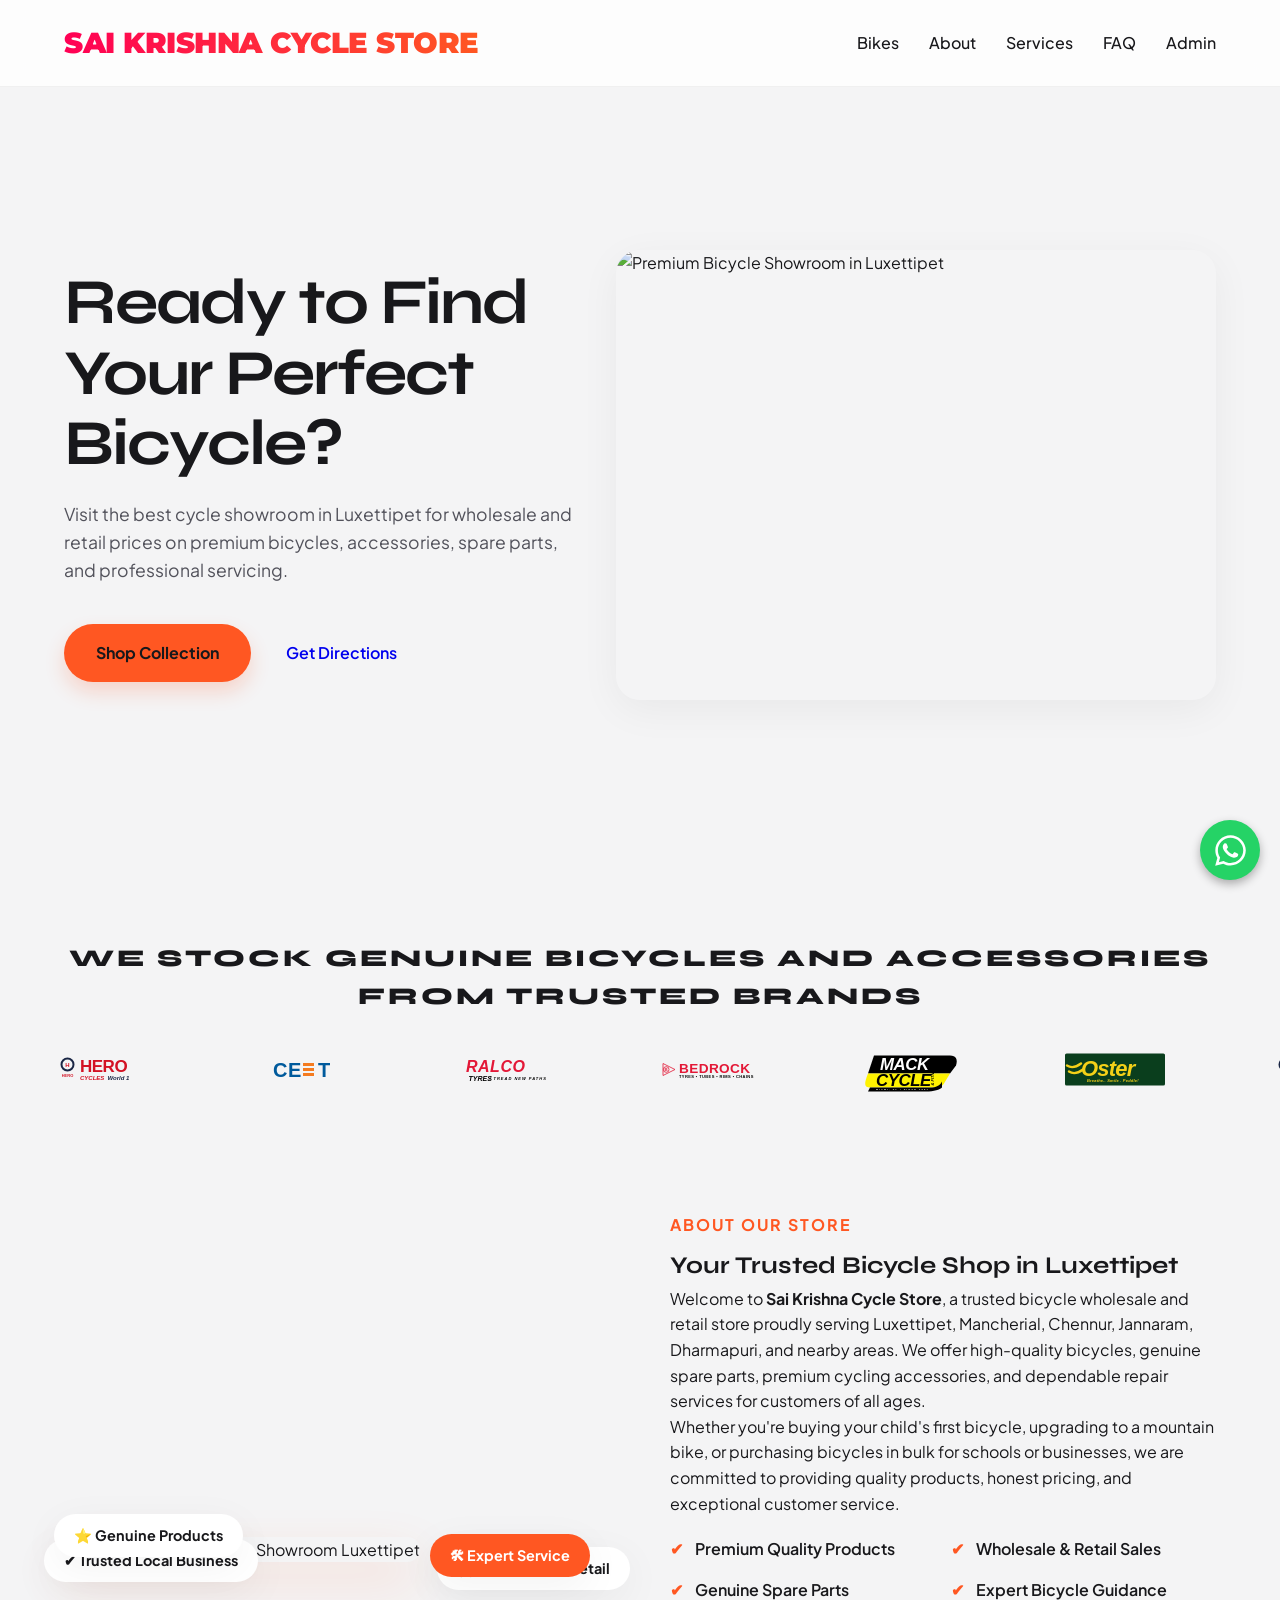
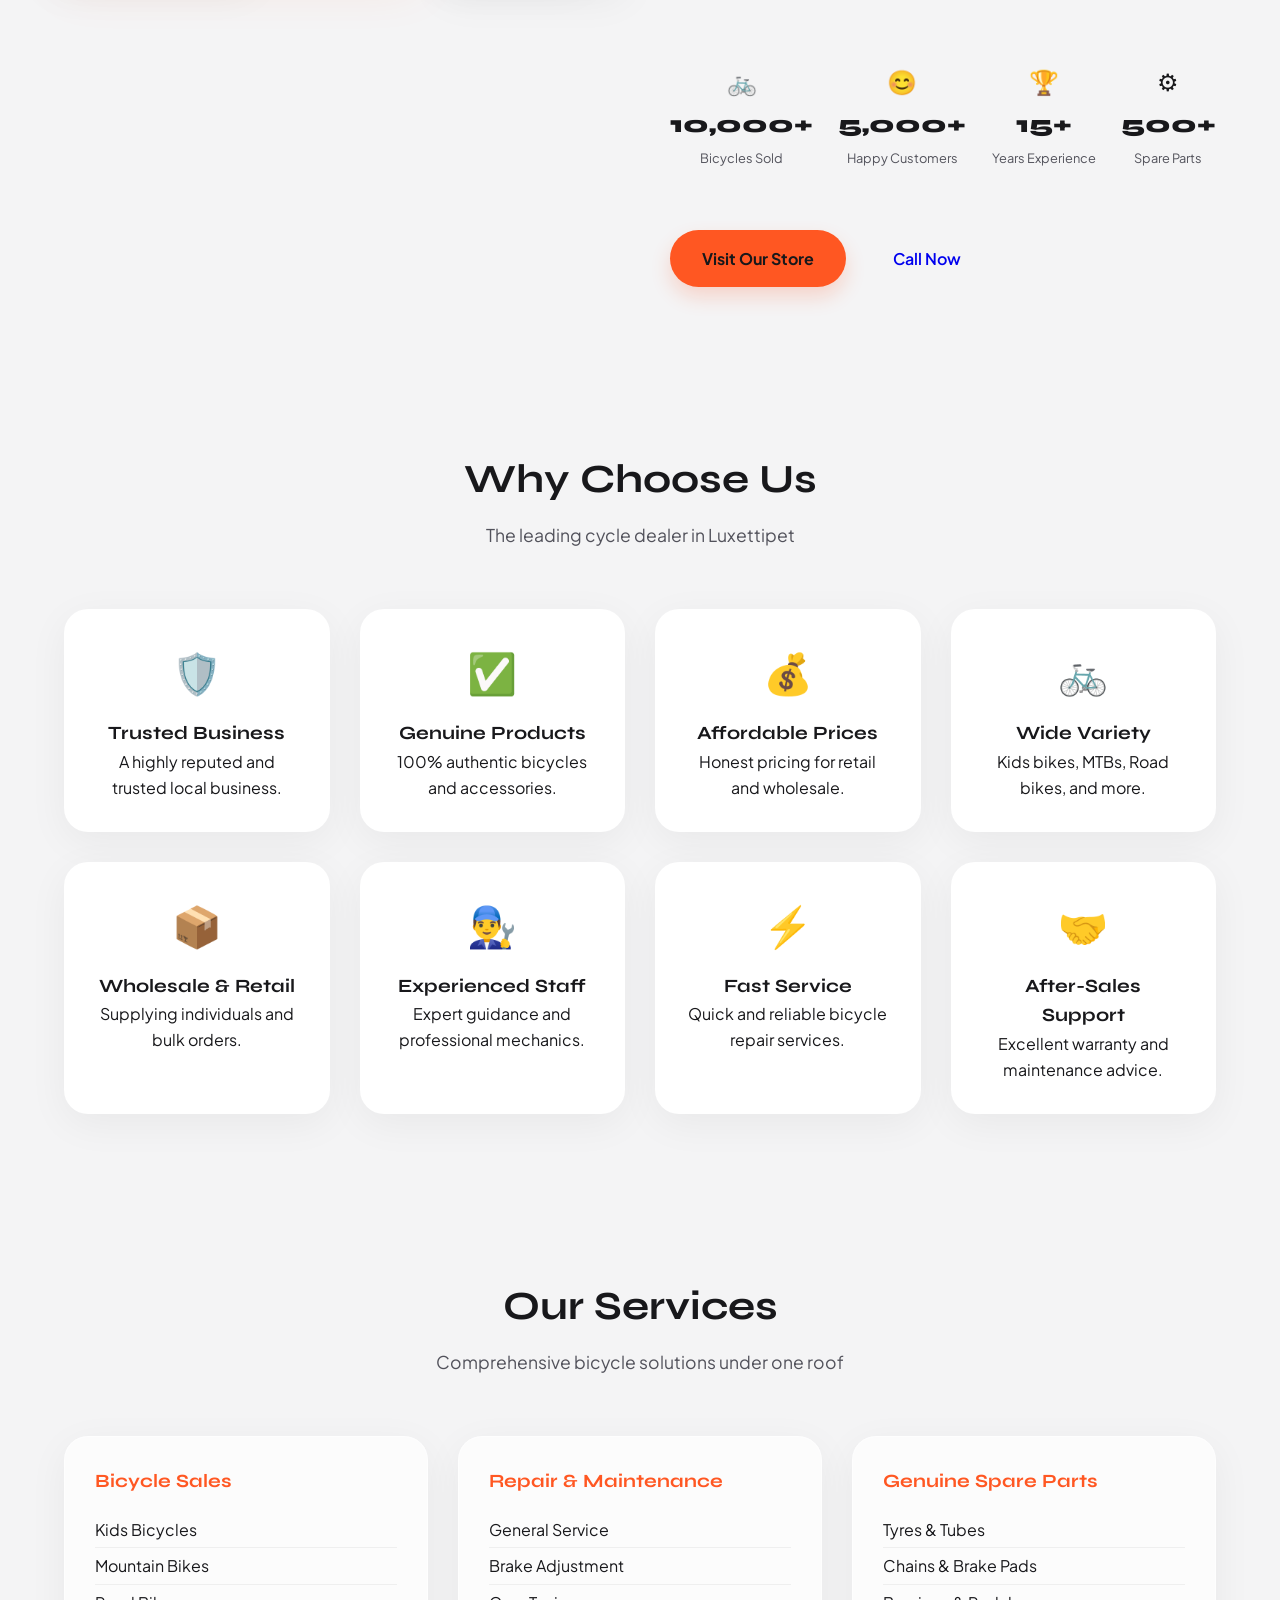
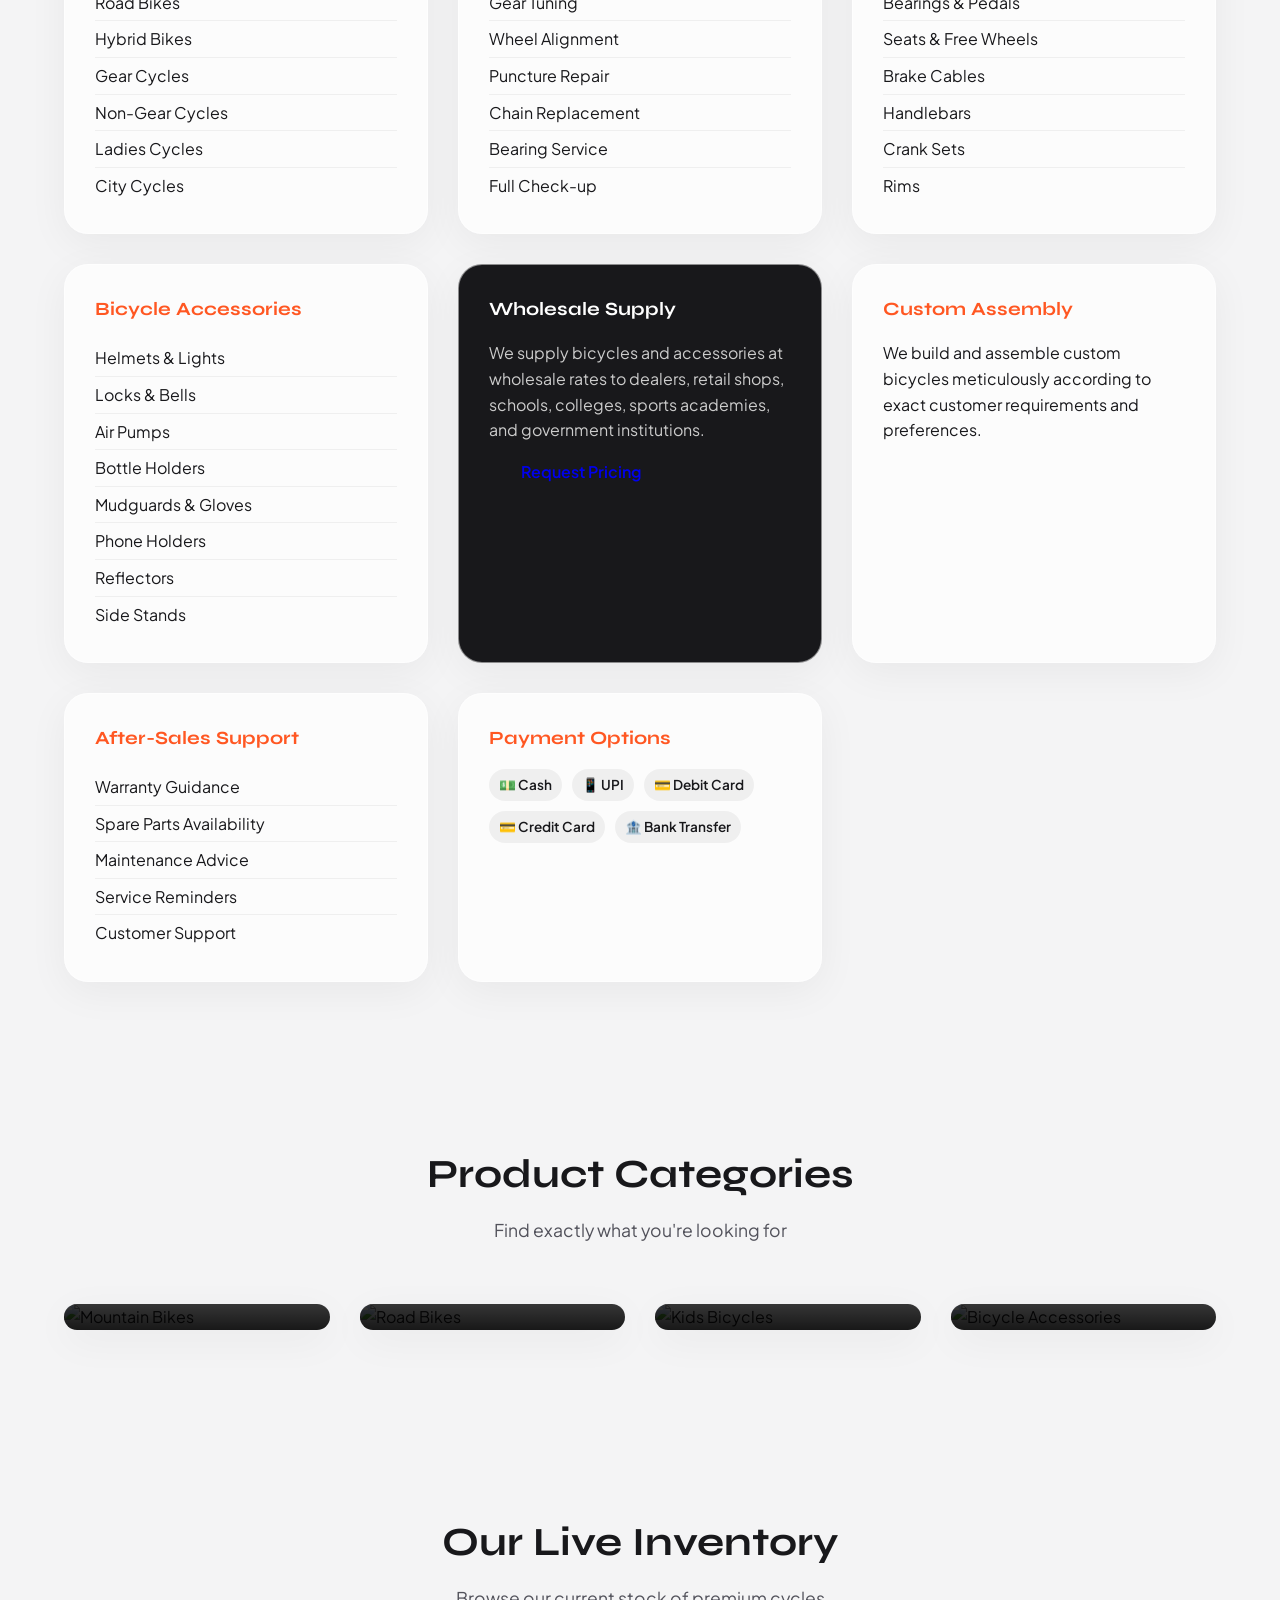
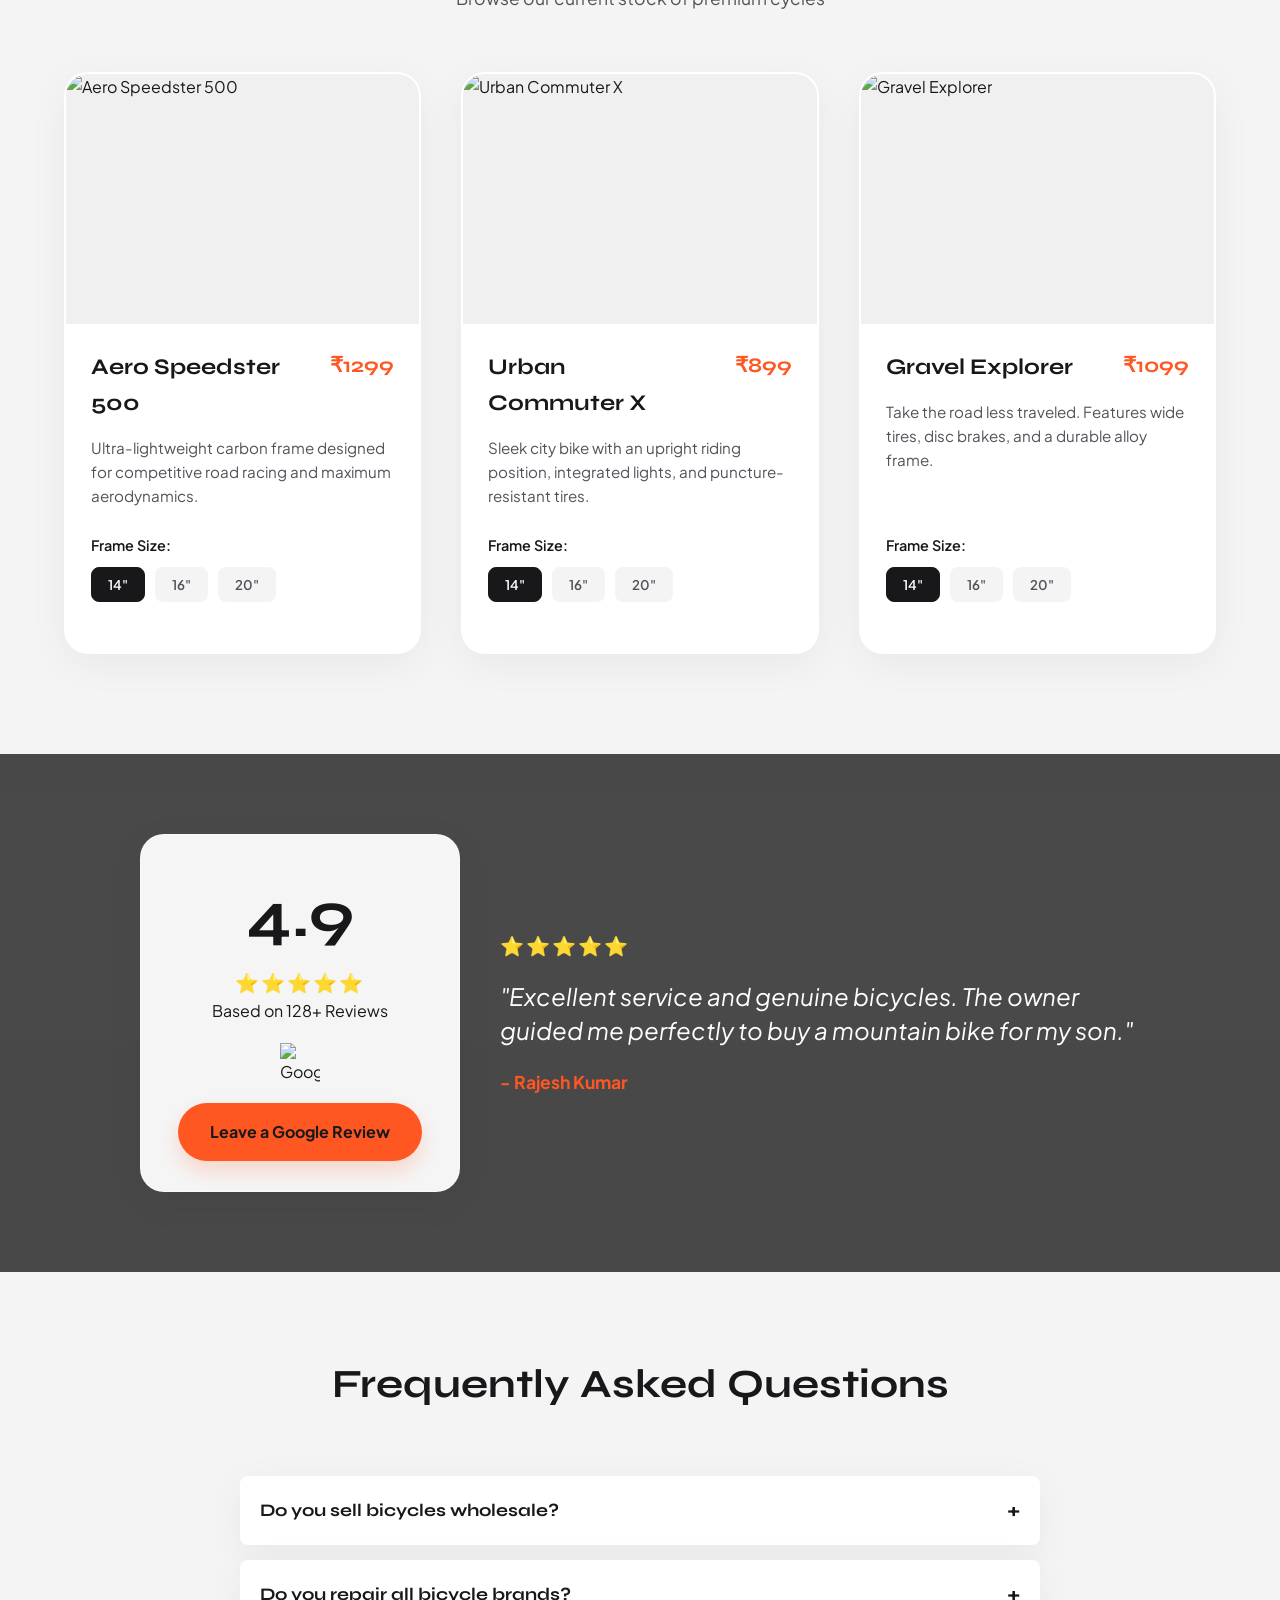
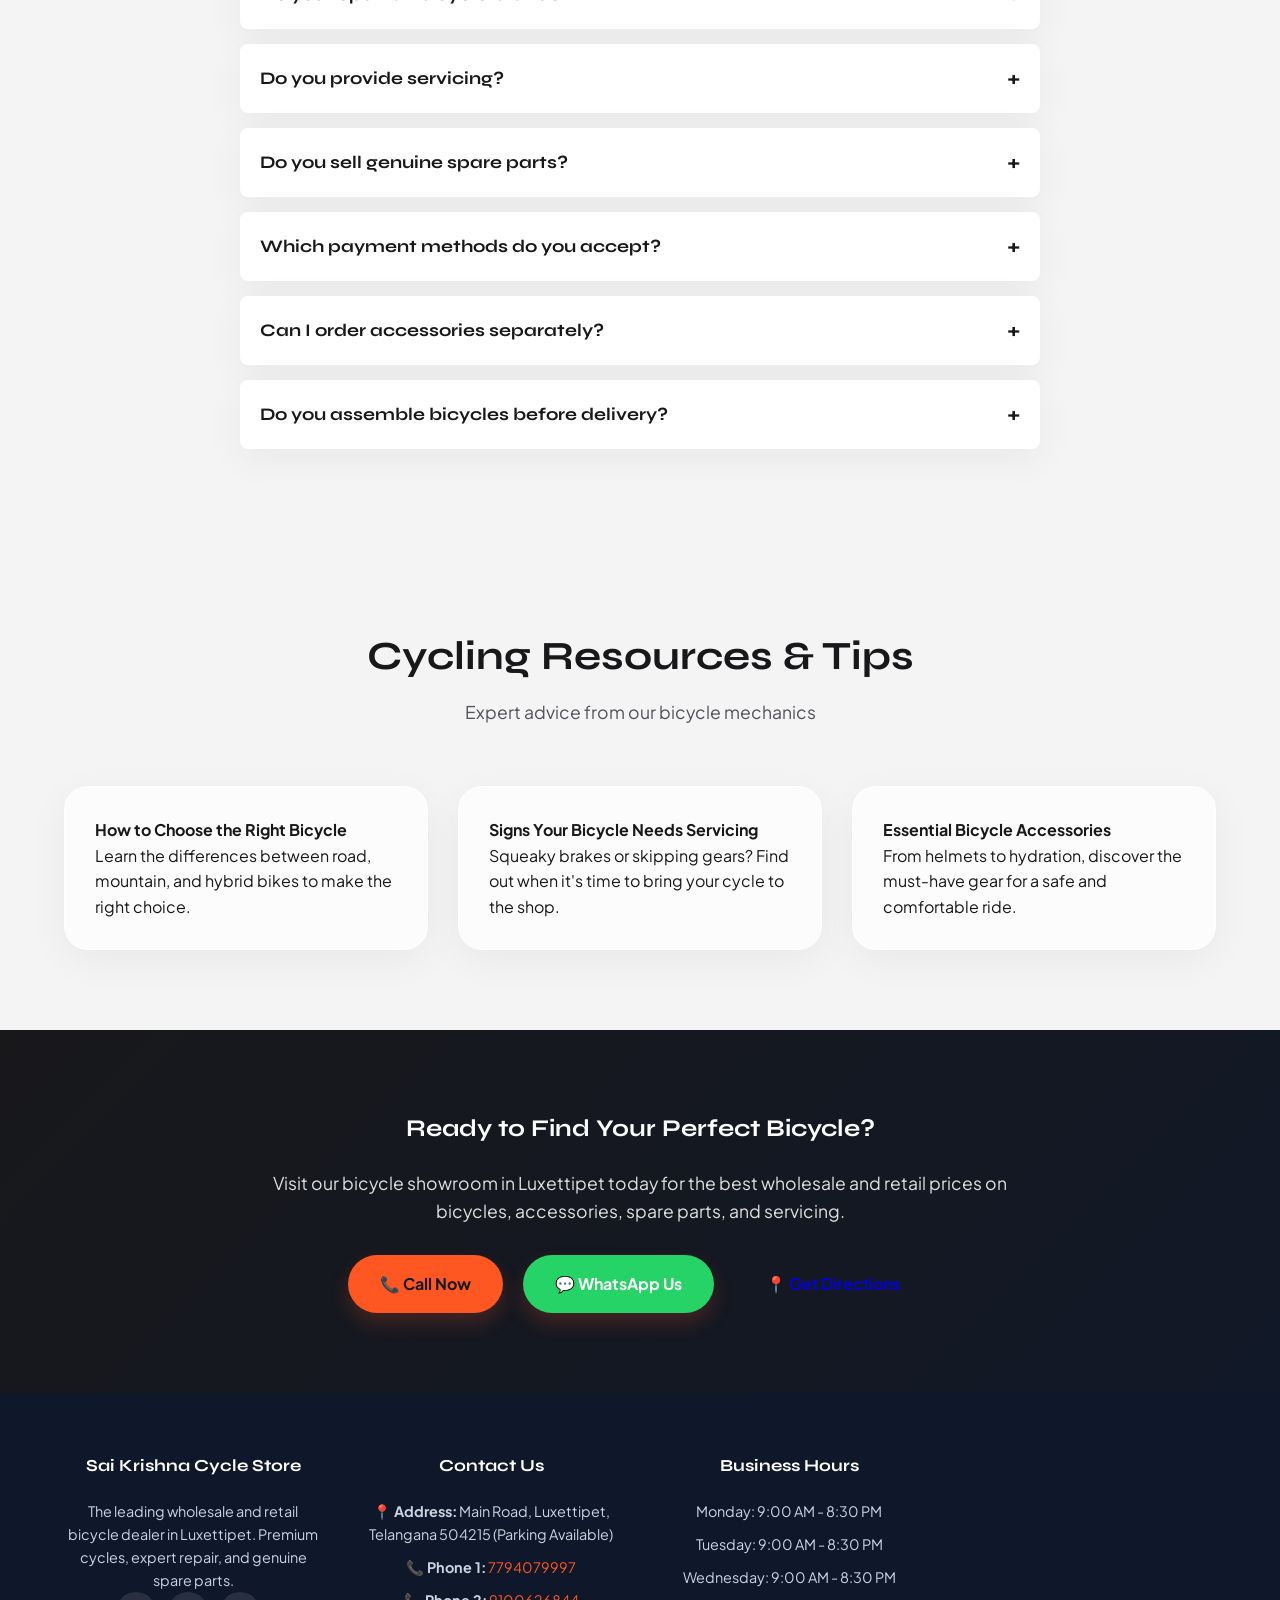
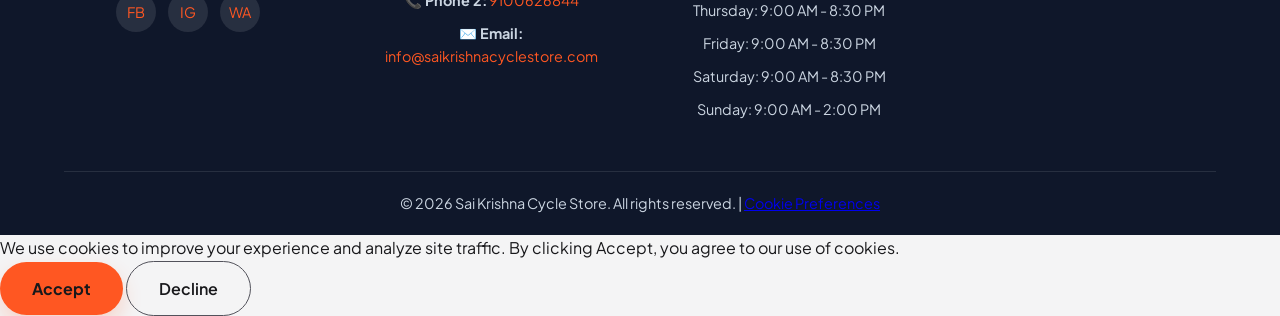
==== index.html @ 1289fd2c "Massive local SEO overhaul with About, Services, FAQ, Trust indicators, Schema, and map embed" ====
<!DOCTYPE html>
<html lang="en">
<head>
    <meta charset="UTF-8">
    <meta name="viewport" content="width=device-width, initial-scale=1.0">
    
    <!-- Local SEO & Primary Metadata -->
    <title>Best Bicycle Shop in Luxettipet | Sai Krishna Cycle Store</title>
    <meta name="description" content="Welcome to Sai Krishna Cycle Store, the best wholesale and retail bicycle shop in Luxettipet. We offer premium bicycles, genuine spare parts, and expert repair services.">
    <meta name="keywords" content="Cycle Shop in Luxettipet, Best Cycle Shop in Luxettipet, Bicycle Shop in Luxettipet, Wholesale Bicycle Shop, Retail Bicycle Shop, Bicycle Accessories Shop, Cycle Repair Near Me, Kids Bicycle Shop, Mountain Bike Shop, Road Bike Dealer">
    <link rel="canonical" href="https://saikrishnacyclestore.com/">
    
    <!-- Open Graph (Facebook/WhatsApp) -->
    <meta property="og:type" content="business.business">
    <meta property="og:title" content="Best Bicycle Shop in Luxettipet | Sai Krishna Cycle Store">
    <meta property="og:description" content="Your trusted bicycle showroom in Luxettipet. Wholesale and retail sales of kids' bikes, mountain bikes, road bikes, genuine spare parts, and expert servicing.">
    <meta property="og:url" content="https://saikrishnacyclestore.com/">
    <meta property="og:image" content="https://images.unsplash.com/photo-1485965120184-e220f721d03e?q=80&w=1200&auto=format&fit=crop">
    
    <!-- Twitter Card -->
    <meta name="twitter:card" content="summary_large_image">
    <meta name="twitter:title" content="Best Bicycle Shop in Luxettipet | Sai Krishna Cycle Store">
    <meta name="twitter:description" content="Premium bicycles, wholesale deals, and expert cycle repairs in Luxettipet. Visit us today!">
    
    <!-- Preconnect to external domains -->
    <link rel="preconnect" href="https://images.unsplash.com">
    <link rel="preconnect" href="https://fonts.googleapis.com">
    <link rel="preconnect" href="https://fonts.gstatic.com" crossorigin>
    
    <!-- Google Fonts -->
    <link href="https://fonts.googleapis.com/css2?family=Plus+Jakarta+Sans:wght@400;500;600&family=Syne:wght@600;700;800&family=Montserrat:wght@800;900&display=swap" rel="stylesheet">
    <link rel="stylesheet" href="style.css">
    
    <!-- Google Consent Mode v2 (MUST be before gtag.js) -->
    <script>
      window.dataLayer = window.dataLayer || [];
      function gtag(){dataLayer.push(arguments);}
      gtag('consent', 'default', {
        'analytics_storage': 'denied',
        'ad_storage': 'denied',
        'ad_user_data': 'denied',
        'ad_personalization': 'denied'
      });
    </script>
    
    <!-- Google tag (gtag.js) - Delayed for Performance -->
    <script>
      gtag('js', new Date());
      gtag('config', 'G-E8CYEJT2SV');

      let gtmLoaded = false;
      function loadGTM() {
          if (gtmLoaded) return;
          gtmLoaded = true;
          const script = document.createElement('script');
          script.src = "https://www.googletagmanager.com/gtag/js?id=G-E8CYEJT2SV";
          script.async = true;
          document.head.appendChild(script);
          
          ['scroll', 'mousemove', 'touchstart', 'keydown'].forEach(e => {
              window.removeEventListener(e, loadGTM);
          });
      }
      
      ['scroll', 'mousemove', 'touchstart', 'keydown'].forEach(e => {
          window.addEventListener(e, loadGTM, { once: true, passive: true });
      });
      setTimeout(loadGTM, 5000);
    </script>

    <!-- Schema Markup (JSON-LD) -->
    <script type="application/ld+json">
    {
      "@context": "https://schema.org",
      "@graph": [
        {
          "@type": ["LocalBusiness", "BicycleStore", "WholesaleStore"],
          "@id": "https://saikrishnacyclestore.com/",
          "name": "Sai Krishna Cycle Store",
          "image": "https://images.unsplash.com/photo-1485965120184-e220f721d03e?q=80&w=1200",
          "description": "The best wholesale and retail bicycle shop in Luxettipet. We offer premium bicycles, genuine spare parts, and expert repair services.",
          "address": {
            "@type": "PostalAddress",
            "streetAddress": "Main Road",
            "addressLocality": "Luxettipet",
            "addressRegion": "Telangana",
            "postalCode": "504215",
            "addressCountry": "IN"
          },
          "geo": {
            "@type": "GeoCoordinates",
            "latitude": "18.8876",
            "longitude": "79.3142"
          },
          "telephone": "+91-7794079997",
          "openingHoursSpecification": {
            "@type": "OpeningHoursSpecification",
            "dayOfWeek": ["Monday", "Tuesday", "Wednesday", "Thursday", "Friday", "Saturday", "Sunday"],
            "opens": "09:00",
            "closes": "20:30"
          },
          "priceRange": "₹₹",
          "paymentAccepted": "Cash, UPI, Debit Card, Credit Card, Bank Transfer",
          "aggregateRating": {
            "@type": "AggregateRating",
            "ratingValue": "4.9",
            "reviewCount": "128"
          }
        },
        {
          "@type": "FAQPage",
          "mainEntity": [
            {
              "@type": "Question",
              "name": "Do you sell bicycles wholesale?",
              "acceptedAnswer": {
                "@type": "Answer",
                "text": "Yes, we are a leading wholesale bicycle shop supplying bicycles and accessories to dealers, retail shops, schools, and institutions across Telangana."
              }
            },
            {
              "@type": "Question",
              "name": "Do you repair all bicycle brands?",
              "acceptedAnswer": {
                "@type": "Answer",
                "text": "Absolutely. Our expert mechanics provide professional bicycle servicing for all major brands, including gear tuning, brake adjustments, and full check-ups."
              }
            },
            {
              "@type": "Question",
              "name": "Do you sell genuine spare parts?",
              "acceptedAnswer": {
                "@type": "Answer",
                "text": "Yes, we stock a vast inventory of genuine bicycle spare parts, including tyres, tubes, chains, brake pads, and bearings."
              }
            }
          ]
        }
      ]
    }
    </script>
</head>
<body>

    <!-- Navigation -->
    <nav class="navbar">
        <div class="logo">Sai Krishna Cycle Store</div>
        <div class="hamburger" id="hamburger">
            <svg viewBox="0 0 24 24" fill="none" stroke="currentColor" stroke-width="2" stroke-linecap="round" stroke-linejoin="round"><line x1="3" y1="12" x2="21" y2="12"></line><line x1="3" y1="6" x2="21" y2="6"></line><line x1="3" y1="18" x2="21" y2="18"></line></svg>
        </div>
        <ul class="nav-links" id="nav-links">
            <li><a href="#bikes">Bikes</a></li>
            <li><a href="#about">About</a></li>
            <li><a href="#services">Services</a></li>
            <li><a href="#faq">FAQ</a></li>
            <li><a href="admin.html">Admin</a></li>
        </ul>
    </nav>

    <main>
        <!-- Hero Section -->
        <header class="hero">
            <div class="hero-content">
                <h1>Ready to Find Your Perfect Bicycle?</h1>
                <p>Visit the best cycle showroom in Luxettipet for wholesale and retail prices on premium bicycles, accessories, spare parts, and professional servicing.</p>
                <div class="hero-buttons">
                    <a href="#bikes" class="btn btn-primary cta">Shop Collection</a>
                    <a href="#store-info" class="btn btn-outline">Get Directions</a>
                </div>
            </div>
            <div class="hero-image-container">
                <img src="https://images.unsplash.com/photo-1485965120184-e220f721d03e?q=80&w=600&auto=format&fit=crop" alt="Premium Bicycle Showroom in Luxettipet" class="hero-img" width="600" height="450" fetchpriority="high">
            </div>
        </header>

        <!-- Affiliated Brands Marquee -->
        <section class="brands-marquee-section">
            <h3 class="marquee-title">We stock genuine bicycles and accessories from trusted brands</h3>
            <div class="marquee-container">
                <div class="marquee-content">
                    <img src="assets/logos/hero_cycles.svg" alt="Hero Cycles Dealer" class="brand-logo" width="100" height="45" loading="lazy">
                    <img src="assets/logos/ceat.svg" alt="CEAT Tyres" class="brand-logo" width="100" height="45" loading="lazy">
                    <img src="assets/logos/ralco.svg" alt="Ralco Tyres" class="brand-logo" width="100" height="45" loading="lazy">
                    <img src="assets/logos/bedrock.svg" alt="Bedrock" class="brand-logo" width="100" height="45" loading="lazy">
                    <img src="assets/logos/mack_cycle.svg" alt="Mack Cycle" class="brand-logo" width="100" height="45" loading="lazy">
                    <img src="assets/logos/oster.svg" alt="Oster" class="brand-logo" width="100" height="45" loading="lazy">
                    <!-- Duplicates for scrolling -->
                    <img src="assets/logos/hero_cycles.svg" alt="Hero Cycles Dealer" class="brand-logo" width="100" height="45" loading="lazy">
                    <img src="assets/logos/ceat.svg" alt="CEAT Tyres" class="brand-logo" width="100" height="45" loading="lazy">
                    <img src="assets/logos/ralco.svg" alt="Ralco Tyres" class="brand-logo" width="100" height="45" loading="lazy">
                    <img src="assets/logos/bedrock.svg" alt="Bedrock" class="brand-logo" width="100" height="45" loading="lazy">
                    <img src="assets/logos/mack_cycle.svg" alt="Mack Cycle" class="brand-logo" width="100" height="45" loading="lazy">
                    <img src="assets/logos/oster.svg" alt="Oster" class="brand-logo" width="100" height="45" loading="lazy">
                </div>
            </div>
        </section>

        <!-- About Us Section -->
        <section id="about" class="about-section">
            <div class="about-grid">
                <div class="about-image-wrapper">
                    <img src="https://images.unsplash.com/photo-1576435728678-68ce0f622473?q=80&w=600&auto=format&fit=crop" alt="Sai Krishna Cycle Store Showroom Luxettipet" class="about-img" loading="lazy">
                    <div class="floating-badge badge-1">✔ Trusted Local Business</div>
                    <div class="floating-badge badge-2">🚲 Wholesale & Retail</div>
                    <div class="floating-badge badge-3">⭐ Genuine Products</div>
                    <div class="floating-badge badge-4">🛠 Expert Service</div>
                </div>
                <div class="about-content">
                    <span class="sub-heading">About Our Store</span>
                    <h2>Your Trusted Bicycle Shop in Luxettipet</h2>
                    <p>Welcome to <strong>Sai Krishna Cycle Store</strong>, a trusted bicycle wholesale and retail store proudly serving Luxettipet, Mancherial, Chennur, Jannaram, Dharmapuri, and nearby areas. We offer high-quality bicycles, genuine spare parts, premium cycling accessories, and dependable repair services for customers of all ages.</p>
                    <p>Whether you're buying your child's first bicycle, upgrading to a mountain bike, or purchasing bicycles in bulk for schools or businesses, we are committed to providing quality products, honest pricing, and exceptional customer service.</p>
                    
                    <ul class="feature-list">
                        <li>Premium Quality Products</li>
                        <li>Wholesale & Retail Sales</li>
                        <li>Genuine Spare Parts</li>
                        <li>Expert Bicycle Guidance</li>
                    </ul>

                    <div class="stats-row">
                        <div class="stat-item">
                            <span class="stat-icon">🚲</span>
                            <span class="stat-number">10,000+</span>
                            <span class="stat-text">Bicycles Sold</span>
                        </div>
                        <div class="stat-item">
                            <span class="stat-icon">😊</span>
                            <span class="stat-number">5,000+</span>
                            <span class="stat-text">Happy Customers</span>
                        </div>
                        <div class="stat-item">
                            <span class="stat-icon">🏆</span>
                            <span class="stat-number">15+</span>
                            <span class="stat-text">Years Experience</span>
                        </div>
                        <div class="stat-item">
                            <span class="stat-icon">⚙</span>
                            <span class="stat-number">500+</span>
                            <span class="stat-text">Spare Parts</span>
                        </div>
                    </div>

                    <div class="about-buttons">
                        <a href="#store-info" class="btn btn-primary">Visit Our Store</a>
                        <a href="tel:7794079997" class="btn btn-outline">Call Now</a>
                    </div>
                </div>
            </div>
        </section>

        <!-- Why Choose Us -->
        <section id="why-choose-us" class="why-us-section">
            <div class="section-header text-center">
                <h2>Why Choose Us</h2>
                <p>The leading cycle dealer in Luxettipet</p>
            </div>
            <div class="why-grid">
                <div class="why-card">
                    <span class="why-icon">🛡️</span>
                    <h3>Trusted Business</h3>
                    <p>A highly reputed and trusted local business.</p>
                </div>
                <div class="why-card">
                    <span class="why-icon">✅</span>
                    <h3>Genuine Products</h3>
                    <p>100% authentic bicycles and accessories.</p>
                </div>
                <div class="why-card">
                    <span class="why-icon">💰</span>
                    <h3>Affordable Prices</h3>
                    <p>Honest pricing for retail and wholesale.</p>
                </div>
                <div class="why-card">
                    <span class="why-icon">🚲</span>
                    <h3>Wide Variety</h3>
                    <p>Kids bikes, MTBs, Road bikes, and more.</p>
                </div>
                <div class="why-card">
                    <span class="why-icon">📦</span>
                    <h3>Wholesale & Retail</h3>
                    <p>Supplying individuals and bulk orders.</p>
                </div>
                <div class="why-card">
                    <span class="why-icon">👨‍🔧</span>
                    <h3>Experienced Staff</h3>
                    <p>Expert guidance and professional mechanics.</p>
                </div>
                <div class="why-card">
                    <span class="why-icon">⚡</span>
                    <h3>Fast Service</h3>
                    <p>Quick and reliable bicycle repair services.</p>
                </div>
                <div class="why-card">
                    <span class="why-icon">🤝</span>
                    <h3>After-Sales Support</h3>
                    <p>Excellent warranty and maintenance advice.</p>
                </div>
            </div>
        </section>

        <!-- Our Services -->
        <section id="services" class="services-section">
            <div class="section-header text-center">
                <h2>Our Services</h2>
                <p>Comprehensive bicycle solutions under one roof</p>
            </div>
            <div class="services-grid">
                <div class="service-card glass-card">
                    <h3>Bicycle Sales</h3>
                    <ul>
                        <li>Kids Bicycles</li>
                        <li>Mountain Bikes</li>
                        <li>Road Bikes</li>
                        <li>Hybrid Bikes</li>
                        <li>Gear Cycles</li>
                        <li>Non-Gear Cycles</li>
                        <li>Ladies Cycles</li>
                        <li>City Cycles</li>
                    </ul>
                </div>
                <div class="service-card glass-card">
                    <h3>Repair & Maintenance</h3>
                    <ul>
                        <li>General Service</li>
                        <li>Brake Adjustment</li>
                        <li>Gear Tuning</li>
                        <li>Wheel Alignment</li>
                        <li>Puncture Repair</li>
                        <li>Chain Replacement</li>
                        <li>Bearing Service</li>
                        <li>Full Check-up</li>
                    </ul>
                </div>
                <div class="service-card glass-card">
                    <h3>Genuine Spare Parts</h3>
                    <ul>
                        <li>Tyres & Tubes</li>
                        <li>Chains & Brake Pads</li>
                        <li>Bearings & Pedals</li>
                        <li>Seats & Free Wheels</li>
                        <li>Brake Cables</li>
                        <li>Handlebars</li>
                        <li>Crank Sets</li>
                        <li>Rims</li>
                    </ul>
                </div>
                <div class="service-card glass-card">
                    <h3>Bicycle Accessories</h3>
                    <ul>
                        <li>Helmets & Lights</li>
                        <li>Locks & Bells</li>
                        <li>Air Pumps</li>
                        <li>Bottle Holders</li>
                        <li>Mudguards & Gloves</li>
                        <li>Phone Holders</li>
                        <li>Reflectors</li>
                        <li>Side Stands</li>
                    </ul>
                </div>
                <div class="service-card glass-card highlight-card">
                    <h3>Wholesale Supply</h3>
                    <p>We supply bicycles and accessories at wholesale rates to dealers, retail shops, schools, colleges, sports academies, and government institutions.</p>
                    <a href="tel:9100626844" class="btn btn-outline btn-small">Request Pricing</a>
                </div>
                <div class="service-card glass-card">
                    <h3>Custom Assembly</h3>
                    <p>We build and assemble custom bicycles meticulously according to exact customer requirements and preferences.</p>
                </div>
                <div class="service-card glass-card">
                    <h3>After-Sales Support</h3>
                    <ul>
                        <li>Warranty Guidance</li>
                        <li>Spare Parts Availability</li>
                        <li>Maintenance Advice</li>
                        <li>Service Reminders</li>
                        <li>Customer Support</li>
                    </ul>
                </div>
                <div class="service-card glass-card payment-options">
                    <h3>Payment Options</h3>
                    <div class="payment-icons">
                        <span>💵 Cash</span>
                        <span>📱 UPI</span>
                        <span>💳 Debit Card</span>
                        <span>💳 Credit Card</span>
                        <span>🏦 Bank Transfer</span>
                    </div>
                </div>
            </div>
        </section>

        <!-- Categories -->
        <section id="categories" class="categories-section">
            <div class="section-header text-center">
                <h2>Product Categories</h2>
                <p>Find exactly what you're looking for</p>
            </div>
            <div class="categories-grid">
                <div class="category-card">
                    <img src="https://images.unsplash.com/photo-1532298229144-0ec0c57515c7?q=80&w=400&auto=format&fit=crop" alt="Mountain Bikes" loading="lazy">
                    <div class="cat-content">
                        <h3>Mountain Bikes</h3>
                        <p>Built for tough terrains and off-road adventures.</p>
                        <a href="#bikes" class="btn cat-btn">Explore</a>
                    </div>
                </div>
                <div class="category-card">
                    <img src="https://images.unsplash.com/photo-1485965120184-e220f721d03e?q=80&w=400&auto=format&fit=crop" alt="Road Bikes" loading="lazy">
                    <div class="cat-content">
                        <h3>Road & Hybrid Bikes</h3>
                        <p>Engineered for speed, city commutes, and fitness.</p>
                        <a href="#bikes" class="btn cat-btn">Explore</a>
                    </div>
                </div>
                <div class="category-card">
                    <img src="https://images.unsplash.com/photo-1519782559530-bc2d184df9a4?q=80&w=400&auto=format&fit=crop" alt="Kids Bicycles" loading="lazy">
                    <div class="cat-content">
                        <h3>Kids Bicycles</h3>
                        <p>Safe, colorful, and fun bikes for all ages.</p>
                        <a href="#bikes" class="btn cat-btn">Explore</a>
                    </div>
                </div>
                <div class="category-card">
                    <img src="https://images.unsplash.com/photo-1593922899071-70bfb2d415de?q=80&w=400&auto=format&fit=crop" alt="Bicycle Accessories" loading="lazy">
                    <div class="cat-content">
                        <h3>Accessories & Spares</h3>
                        <p>Helmets, lights, locks, and genuine spare parts.</p>
                        <a href="#bikes" class="btn cat-btn">Explore</a>
                    </div>
                </div>
            </div>
        </section>

        <!-- Live Products Grid (Existing Reactivity) -->
        <section id="bikes" class="products">
            <div class="section-header text-center">
                <h2>Our Live Inventory</h2>
                <p>Browse our current stock of premium cycles</p>
            </div>
            <div class="product-grid" id="main-product-grid">
                <!-- Products injected dynamically by script.js -->
            </div>
        </section>

        <!-- Trust & Reviews -->
        <section id="reviews" class="reviews-section">
            <div class="reviews-container">
                <div class="google-reviews-summary glass-card">
                    <div class="g-rating">
                        <h2>4.9</h2>
                        <div class="stars">⭐⭐⭐⭐⭐</div>
                        <p>Based on 128+ Reviews</p>
                    </div>
                    <img src="https://upload.wikimedia.org/wikipedia/commons/c/c1/Google_%22G%22_logo.svg" alt="Google Reviews" width="40" height="40" class="g-logo">
                    <a href="https://maps.app.goo.gl/9hCi1WxGmaKL6bgg8" target="_blank" rel="noopener noreferrer" class="btn btn-primary">Leave a Google Review</a>
                </div>

                <div class="testimonial-slider" id="testimonial-slider">
                    <div class="testimonial-slide active">
                        <div class="stars">⭐⭐⭐⭐⭐</div>
                        <p>"Excellent service and genuine bicycles. The owner guided me perfectly to buy a mountain bike for my son."</p>
                        <span class="author">- Rajesh Kumar</span>
                    </div>
                    <div class="testimonial-slide">
                        <div class="stars">⭐⭐⭐⭐⭐</div>
                        <p>"Best bicycle shop in Luxettipet. Highly recommend for bulk wholesale purchases for schools."</p>
                        <span class="author">- Srinivas Reddy</span>
                    </div>
                    <div class="testimonial-slide">
                        <div class="stars">⭐⭐⭐⭐⭐</div>
                        <p>"Affordable prices and friendly staff. Their repair service is very fast and reliable."</p>
                        <span class="author">- Anil T.</span>
                    </div>
                    <div class="testimonial-slide">
                        <div class="stars">⭐⭐⭐⭐⭐</div>
                        <p>"Highly recommended for bicycle servicing. Fixed my gear cycle perfectly."</p>
                        <span class="author">- Karthik G.</span>
                    </div>
                </div>
            </div>
        </section>

        <!-- FAQ Section -->
        <section id="faq" class="faq-section">
            <div class="section-header text-center">
                <h2>Frequently Asked Questions</h2>
            </div>
            <div class="faq-container">
                <div class="faq-item">
                    <button class="faq-question">Do you sell bicycles wholesale? <span class="faq-icon">+</span></button>
                    <div class="faq-answer"><p>Yes, we are a leading wholesale supplier for bicycle dealers, retail shops, schools, and institutions.</p></div>
                </div>
                <div class="faq-item">
                    <button class="faq-question">Do you repair all bicycle brands? <span class="faq-icon">+</span></button>
                    <div class="faq-answer"><p>Yes, our expert mechanics handle servicing and repairs for all major domestic and international bicycle brands.</p></div>
                </div>
                <div class="faq-item">
                    <button class="faq-question">Do you provide servicing? <span class="faq-icon">+</span></button>
                    <div class="faq-answer"><p>Absolutely. We offer comprehensive servicing including gear tuning, brake adjustment, and full check-ups.</p></div>
                </div>
                <div class="faq-item">
                    <button class="faq-question">Do you sell genuine spare parts? <span class="faq-icon">+</span></button>
                    <div class="faq-answer"><p>Yes, we stock 100% genuine spare parts including tyres, tubes, chains, brake pads, and bearings.</p></div>
                </div>
                <div class="faq-item">
                    <button class="faq-question">Which payment methods do you accept? <span class="faq-icon">+</span></button>
                    <div class="faq-answer"><p>We accept Cash, UPI (PhonePe, Google Pay), Debit Cards, Credit Cards, and Bank Transfers.</p></div>
                </div>
                <div class="faq-item">
                    <button class="faq-question">Can I order accessories separately? <span class="faq-icon">+</span></button>
                    <div class="faq-answer"><p>Yes, we have a massive collection of premium accessories like helmets, lights, locks, and pumps sold separately.</p></div>
                </div>
                <div class="faq-item">
                    <button class="faq-question">Do you assemble bicycles before delivery? <span class="faq-icon">+</span></button>
                    <div class="faq-answer"><p>Yes, all retail bicycles are fully assembled, tuned, and tested by our mechanics before delivery.</p></div>
                </div>
            </div>
        </section>

        <!-- Blog Preview Section -->
        <section class="blog-preview-section">
            <div class="section-header text-center">
                <h2>Cycling Resources & Tips</h2>
                <p>Expert advice from our bicycle mechanics</p>
            </div>
            <div class="blog-grid">
                <div class="blog-card glass-card">
                    <h4>How to Choose the Right Bicycle</h4>
                    <p>Learn the differences between road, mountain, and hybrid bikes to make the right choice.</p>
                </div>
                <div class="blog-card glass-card">
                    <h4>Signs Your Bicycle Needs Servicing</h4>
                    <p>Squeaky brakes or skipping gears? Find out when it's time to bring your cycle to the shop.</p>
                </div>
                <div class="blog-card glass-card">
                    <h4>Essential Bicycle Accessories</h4>
                    <p>From helmets to hydration, discover the must-have gear for a safe and comfortable ride.</p>
                </div>
            </div>
        </section>

        <!-- Full Width CTA -->
        <section class="cta-banner">
            <div class="cta-content">
                <h2>Ready to Find Your Perfect Bicycle?</h2>
                <p>Visit our bicycle showroom in Luxettipet today for the best wholesale and retail prices on bicycles, accessories, spare parts, and servicing.</p>
                <div class="cta-buttons">
                    <a href="tel:7794079997" class="btn btn-primary cta-btn">📞 Call Now</a>
                    <a href="https://wa.me/917794079997" class="btn btn-primary cta-btn whatsapp">💬 WhatsApp Us</a>
                    <a href="https://maps.app.goo.gl/9hCi1WxGmaKL6bgg8" target="_blank" class="btn btn-outline cta-btn">📍 Get Directions</a>
                </div>
            </div>
        </section>
    </main>

    <!-- Store Information & Footer -->
    <footer id="store-info" class="site-footer">
        <div class="footer-grid">
            <div class="footer-col about-col">
                <h3>Sai Krishna Cycle Store</h3>
                <p>The leading wholesale and retail bicycle dealer in Luxettipet. Premium cycles, expert repair, and genuine spare parts.</p>
                <div class="social-links">
                    <a href="#" aria-label="Facebook">FB</a>
                    <a href="#" aria-label="Instagram">IG</a>
                    <a href="#" aria-label="WhatsApp">WA</a>
                </div>
            </div>
            
            <div class="footer-col contact-col">
                <h3>Contact Us</h3>
                <ul>
                    <li><strong>📍 Address:</strong> Main Road, Luxettipet, Telangana 504215 (Parking Available)</li>
                    <li><strong>📞 Phone 1:</strong> <a href="tel:7794079997">7794079997</a></li>
                    <li><strong>📞 Phone 2:</strong> <a href="tel:9100626844">9100626844</a></li>
                    <li><strong>✉️ Email:</strong> <a href="mailto:info@saikrishnacyclestore.com">info@saikrishnacyclestore.com</a></li>
                </ul>
            </div>

            <div class="footer-col hours-col">
                <h3>Business Hours</h3>
                <ul>
                    <li>Monday: 9:00 AM - 8:30 PM</li>
                    <li>Tuesday: 9:00 AM - 8:30 PM</li>
                    <li>Wednesday: 9:00 AM - 8:30 PM</li>
                    <li>Thursday: 9:00 AM - 8:30 PM</li>
                    <li>Friday: 9:00 AM - 8:30 PM</li>
                    <li>Saturday: 9:00 AM - 8:30 PM</li>
                    <li>Sunday: 9:00 AM - 2:00 PM</li>
                </ul>
            </div>

            <div class="footer-col map-col">
                <!-- Google Maps Embed using the provided Maps link location for Luxettipet -->
                <iframe src="https://www.google.com/maps/embed?pb=!1m18!1m12!1m3!1d15206.13451558231!2d79.3106568!3d18.8876403!2m3!1f0!2f0!3f0!3m2!1i1024!2i768!4f13.1!3m3!1m2!1s0x3a32dcbc664a7c1b%3A0x9f5c2b5ebf2f20c9!2sLuxettipet%2C%20Telangana!5e0!3m2!1sen!2sin!4v1700000000000!5m2!1sen!2sin" width="100%" height="200" style="border:0; border-radius: 8px;" allowfullscreen="" loading="lazy" referrerpolicy="no-referrer-when-downgrade"></iframe>
            </div>
        </div>
        
        <div class="footer-bottom">
            <p>&copy; 2026 Sai Krishna Cycle Store. All rights reserved. | <a href="#" id="open-cookie-preferences">Cookie Preferences</a></p>
        </div>
        
        <!-- Floating WhatsApp Button -->
        <a href="https://wa.me/917794079997" target="_blank" class="whatsapp-floating-btn" aria-label="Chat on WhatsApp">
            <svg xmlns="http://www.w3.org/2000/svg" viewBox="0 0 448 512" fill="currentColor"><path d="M380.9 97.1C339 55.1 283.2 32 223.9 32c-122.4 0-222 99.6-222 222 0 39.1 10.2 77.3 29.6 111L0 480l117.7-30.9c32.4 17.7 68.9 27 106.1 27h.1c122.3 0 224.1-99.6 224.1-222 0-59.3-25.2-115-67.1-157.1zm-157 341.6c-33.2 0-65.7-8.9-94-25.7l-6.7-4-69.8 18.3L72 359.2l-4.4-7c-18.5-29.4-28.2-63.3-28.2-98.2 0-101.7 82.8-184.5 184.6-184.5 49.3 0 95.6 19.2 130.4 54.1 34.8 34.9 56.2 81.2 56.1 130.5 0 101.8-84.9 184.6-186.6 184.6zm101.2-138.2c-5.5-2.8-32.8-16.2-37.9-18-5.1-1.9-8.8-2.8-12.5 2.8-3.7 5.6-14.3 18-17.6 21.8-3.2 3.7-6.5 4.2-12 1.4-32.6-16.3-54-29.1-75.5-66-5.7-9.8 5.7-9.1 16.3-30.3 1.8-3.7 .9-6.9-.5-9.7-1.4-2.8-12.5-30.1-17.1-41.2-4.5-10.8-9.1-9.3-12.5-9.5-3.2-.2-6.9-.2-10.6-.2-3.7 0-9.7 1.4-14.8 6.9-5.1 5.6-19.4 19-19.4 46.3s19.9 53.7 22.7 57.4c2.8 3.7 39.1 59.7 94.8 83.8 35.2 15.2 49 16.5 66.6 13.9 10.7-1.6 32.8-13.4 37.4-26.4 4.6-13 4.6-24.1 3.2-26.4-1.3-2.5-5-3.9-10.5-6.6z"/></svg>
        </a>
    </footer>

    <!-- DPDP Cookie Consent Banner -->
    <div id="cookie-consent-banner" class="cookie-banner" style="display: none;">
        <div class="cookie-content">
            <p>We use cookies to improve your experience and analyze site traffic. By clicking Accept, you agree to our use of cookies.</p>
            <div class="cookie-buttons">
                <button id="btn-accept-cookies" class="btn btn-primary">Accept</button>
                <button id="btn-decline-cookies" class="btn btn-outline" style="border: 1px solid var(--text-secondary); background: transparent; color: var(--text-primary);">Decline</button>
            </div>
        </div>
    </div>

    <!-- Supabase JS SDK -->
    <script src="https://cdn.jsdelivr.net/npm/@supabase/supabase-js@2"></script>
    <!-- Custom Script -->
    <script src="script.js"></script>
</body>
</html>
---- style.css ----
/* Reset & Base Variables */
* {
    margin: 0;
    padding: 0;
    box-sizing: border-box;
}

:root {
    /* Color Palette - Light Theme */
    --bg-color: #f4f4f5; /* Soft off-white */
    --card-bg: #ffffff;
    --text-primary: #18181b;
    --text-secondary: #52525b;
    --accent-color: #ff5722; /* Vibrant Orange */
    --accent-hover: #e64a19;
    
    /* Typography */
    --font-heading: 'Syne', sans-serif;
    --font-body: 'Plus Jakarta Sans', sans-serif;
    
    /* Effects */
    --shadow-soft: 0 10px 40px rgba(0, 0, 0, 0.05);
    --shadow-hover: 0 20px 50px rgba(255, 87, 34, 0.15);
    --radius-lg: 24px;
    --radius-md: 12px;
    --radius-sm: 8px;
    
    /* Transitions */
    --transition: all 0.3s cubic-bezier(0.25, 0.8, 0.25, 1);
}

html {
    scroll-behavior: smooth;
}

body {
    font-family: var(--font-body);
    background-color: var(--bg-color);
    color: var(--text-primary);
    line-height: 1.6;
    overflow-x: hidden;
}

/* Typography Details */
h1, h2, h3, .logo {
    font-family: var(--font-heading);
    font-weight: 700;
}

/* Navigation (Glassmorphism) */
.navbar {
    position: fixed;
    top: 0;
    left: 0;
    width: 100%;
    padding: 20px 5%;
    display: flex;
    justify-content: space-between;
    align-items: center;
    background: rgba(255, 255, 255, 0.8);
    backdrop-filter: blur(12px);
    -webkit-backdrop-filter: blur(12px);
    z-index: 1000;
    border-bottom: 1px solid rgba(0, 0, 0, 0.05);
}

.logo {
    font-family: 'Montserrat', sans-serif;
    font-size: 1.8rem;
    font-weight: 900;
    letter-spacing: -0.5px;
    background: linear-gradient(90deg, #ff0055, #ff5722);
    -webkit-background-clip: text;
    -webkit-text-fill-color: transparent;
    text-transform: uppercase;
}

.nav-links {
    display: flex;
    list-style: none;
    gap: 30px;
    align-items: center;
}

.nav-links a {
    text-decoration: none;
    color: var(--text-primary);
    font-weight: 500;
    transition: var(--transition);
}

.nav-links a:hover {
    color: var(--accent-color);
}

.cart-icon {
    position: relative;
    font-size: 1.2rem;
}

.hamburger {
    display: none;
    cursor: pointer;
    width: 30px;
    height: 30px;
}

.hamburger svg {
    width: 100%;
    height: 100%;
    color: var(--text-primary);
}

.cart-count {
    position: absolute;
    top: -8px;
    right: -12px;
    background: var(--accent-color);
    color: white;
    font-size: 0.7rem;
    font-weight: bold;
    padding: 2px 6px;
    border-radius: 20px;
}

/* Hero Section */
.hero {
    min-height: 100vh;
    display: flex;
    align-items: center;
    justify-content: space-between;
    padding: 100px 5% 50px;
    gap: 40px;
    max-width: 1400px;
    margin: 0 auto;
}

.hero-content {
    flex: 1;
    max-width: 600px;
}

.hero h1 {
    font-size: clamp(3rem, 5vw, 5rem);
    line-height: 1.1;
    margin-bottom: 20px;
    letter-spacing: -2px;
}

.hero p {
    font-size: 1.1rem;
    color: var(--text-secondary);
    margin-bottom: 40px;
}

.hero-image-container {
    flex: 1;
    display: flex;
    justify-content: center;
    align-items: center;
    position: relative;
}

.hero-img {
    width: 100%;
    max-width: 700px;
    border-radius: var(--radius-lg);
    box-shadow: var(--shadow-soft);
    object-fit: cover;
    aspect-ratio: 4/3;
    animation: float 6s ease-in-out infinite;
}

@keyframes float {
    0% { transform: translateY(0px); }
    50% { transform: translateY(-15px); }
}

/* ------------------------
   Brands Marquee Section
-------------------------*/
.brands-marquee-section {
    padding: 40px 0;
    overflow: hidden;
    display: flex;
    flex-direction: column;
    align-items: center;
}

.marquee-title {
    font-family: var(--font-heading);
    font-size: 1.5rem;
    color: var(--text-primary);
    margin-bottom: 30px;
    text-transform: uppercase;
    letter-spacing: 3px;
    font-weight: 800;
    text-align: center;
}

.marquee-container {
    width: 100%;
    overflow: hidden;
    white-space: nowrap;
}

.marquee-content {
    display: inline-block;
    /* Slow 30s transition from right to left */
    animation: marquee-scroll 30s linear infinite;
}

.brand-logo {
    display: inline-block;
    height: 45px;
    margin: 0 50px;
    vertical-align: middle;
}

@keyframes marquee-scroll {
    0% { transform: translateX(0); }
    100% { transform: translateX(-50%); }
}

/* Buttons */
.btn {
    display: inline-block;
    padding: 16px 32px;
    border: none;
    border-radius: 50px;
    font-family: var(--font-body);
    font-weight: 600;
    font-size: 1rem;
    cursor: pointer;
    text-decoration: none;
    transition: var(--transition);
    text-align: center;
}

.btn-primary {
    background: var(--accent-color);
    color: #18181b; /* Swapped white text to a dark gray/black to pass WCAG AA */
    font-weight: 700; /* Increased font weight slightly for readability */
    box-shadow: 0 10px 20px rgba(255, 87, 34, 0.2);
}

.btn-primary:hover {
    background: var(--accent-hover);
    color: #18181b;
    transform: translateY(-3px);
    box-shadow: 0 15px 25px rgba(255, 87, 34, 0.3);
}

/* Products Section */
.products {
    padding: 100px 5%;
    max-width: 1400px;
    margin: 0 auto;
}

.section-header {
    text-align: center;
    margin-bottom: 60px;
}

.section-header h2 {
    font-size: 2.5rem;
    margin-bottom: 10px;
}

.section-header p {
    color: var(--text-secondary);
    font-size: 1.1rem;
}

.product-grid {
    display: grid;
    grid-template-columns: repeat(auto-fit, minmax(min(100%, 280px), 1fr));
    gap: 40px;
}

/* Product Card */
.product-card {
    background: var(--card-bg);
    border-radius: var(--radius-lg);
    overflow: hidden;
    box-shadow: var(--shadow-soft);
    transition: var(--transition);
    display: flex;
    flex-direction: column;
    border: 2px solid transparent;
}

.product-card:hover {
    transform: translateY(-10px);
    border-color: var(--accent-color);
    box-shadow: 0 0 25px rgba(255, 87, 34, 0.4), var(--shadow-hover);
}

.img-wrapper {
    position: relative;
    width: 100%;
    height: 250px;
    overflow: hidden;
    background: #f0f0f0;
}

.img-wrapper img {
    width: 100%;
    height: 100%;
    object-fit: cover;
    transition: transform 0.5s ease;
}

.product-card:hover .img-wrapper img {
    transform: scale(1.05);
}

.badge {
    position: absolute;
    top: 15px;
    left: 15px;
    background: var(--text-primary);
    color: white;
    padding: 6px 12px;
    border-radius: 20px;
    font-size: 0.8rem;
    font-weight: 600;
}

.badge.sale {
    background: var(--accent-color);
}

.product-info {
    padding: 25px;
    display: flex;
    flex-direction: column;
    flex: 1;
}

.product-title-price {
    display: flex;
    justify-content: space-between;
    align-items: flex-start;
    margin-bottom: 15px;
}

.product-title-price h3 {
    font-size: 1.4rem;
    max-width: 70%;
}

.price {
    font-family: var(--font-heading);
    font-weight: 700;
    font-size: 1.3rem;
    color: var(--accent-color);
    text-align: right;
}

.old-price {
    display: block;
    font-size: 0.9rem;
    color: var(--text-secondary);
    text-decoration: line-through;
}

.desc {
    color: var(--text-secondary);
    font-size: 0.95rem;
    margin-bottom: 25px;
    flex: 1;
}

/* Size Selector */
.size-selector {
    margin-bottom: 25px;
}

.size-selector span {
    display: block;
    font-size: 0.9rem;
    font-weight: 600;
    margin-bottom: 10px;
    color: var(--text-primary);
}

.sizes {
    display: flex;
    gap: 10px;
}

.size-btn {
    background: var(--bg-color);
    border: 1px solid transparent;
    padding: 8px 16px;
    border-radius: var(--radius-sm);
    font-family: var(--font-body);
    font-weight: 600;
    cursor: pointer;
    transition: var(--transition);
    color: var(--text-secondary);
}

.size-btn:hover {
    background: #e4e4e7;
}

.size-btn.active {
    background: var(--text-primary);
    color: white;
    border-color: var(--text-primary);
}

/* Buy Button */
.btn-buy {
    width: 100%;
    background: transparent;
    border: 2px solid var(--accent-color);
    color: var(--accent-color);
    padding: 14px;
    border-radius: var(--radius-md);
    position: relative;
    overflow: hidden;
}

.btn-buy::before {
    content: '';
    position: absolute;
    top: 50%;
    left: 50%;
    width: 0;
    height: 0;
    background: var(--accent-color);
    border-radius: 50%;
    transform: translate(-50%, -50%);
    transition: width 0.4s ease, height 0.4s ease;
    z-index: 0;
}

.btn-buy:hover::before {
    width: 600px;
    height: 600px;
}

.btn-buy:hover {
    color: white;
    transform: translateY(0); /* override base btn hover */
    box-shadow: none;
}

.btn-buy span {
    position: relative;
    z-index: 1;
}

/* Footer */
footer {
    text-align: center;
    padding: 40px;
    background: #e4e4e7;
    color: var(--text-secondary);
    font-size: 0.9rem;
    position: relative;
}

.contact-details {
    margin-top: 10px;
    font-size: 1rem;
    font-weight: 500;
}

.contact-details a {
    color: var(--text-primary);
    text-decoration: none;
    font-weight: 600;
    transition: var(--transition);
}

.contact-details a:hover {
    color: var(--accent-color);
}

/* WhatsApp Button (Footer Inline) */
.whatsapp-btn {
    display: inline-flex;
    justify-content: center;
    align-items: center;
    background-color: #25d366;
    color: white;
    width: 40px;
    height: 40px;
    border-radius: 50%;
    margin-top: 15px;
    box-shadow: 0 4px 10px rgba(37, 211, 102, 0.3);
    transition: transform 0.3s ease, box-shadow 0.3s ease;
}

.whatsapp-btn:hover {
    transform: scale(1.1);
    box-shadow: 0 6px 15px rgba(37, 211, 102, 0.5);
}

.whatsapp-btn svg {
    width: 22px;
    height: 22px;
}

.btn-buy:hover {
    background-color: #2b6cb0;
}

.disabled-buy {
    background-color: #d1d5db !important;
    border-color: #d1d5db !important;
    color: #6b7280 !important;
    cursor: not-allowed !important;
}

.disabled-buy:hover {
    transform: none !important;
    box-shadow: none !important;
}

.out-of-stock-badge {
    position: absolute;
    top: 15px;
    right: 15px;
    background-color: #ef4444;
    color: white;
    font-size: 0.85rem;
    font-weight: 700;
    padding: 6px 12px;
    border-radius: 20px;
    box-shadow: 0 4px 6px rgba(0,0,0,0.1);
    z-index: 10;
}

/* ------------------------
   Admin Dashboard Styles 
-------------------------*/
.admin-body {
    background-color: #e4e4e7;
}

.admin-dashboard {
    padding: 120px 5% 50px;
    min-height: 100vh;
    display: flex;
    justify-content: center;
    align-items: flex-start;
}

.admin-container {
    background: var(--card-bg);
    width: 100%;
    max-width: 800px;
    margin: 0 auto;
    border-radius: var(--radius-lg);
    box-shadow: var(--shadow-soft);
    padding: 40px;
}

.admin-header-flex {
    display: flex;
    justify-content: space-between;
    align-items: center;
    margin-bottom: 30px;
    border-bottom: 1px solid #e4e4e7;
    padding-bottom: 20px;
}

.admin-header-flex h2 {
    font-size: 2rem;
    color: var(--text-primary);
}

.admin-header-flex p {
    color: var(--text-secondary);
}

/* Admin Product List */
.admin-product-list {
    display: flex;
    flex-direction: column;
    gap: 15px;
}

.admin-list-item {
    display: flex;
    align-items: center;
    justify-content: space-between;
    padding: 15px;
    border: 1px solid #e4e4e7;
    border-radius: var(--radius-md);
    background: var(--bg-color);
}

.admin-list-info {
    display: flex;
    align-items: center;
    gap: 15px;
}

.admin-list-img {
    width: 60px;
    height: 60px;
    border-radius: var(--radius-sm);
    object-fit: cover;
}

.admin-list-details h4 {
    margin: 0;
    font-size: 1.1rem;
    color: var(--text-primary);
}

.admin-list-details p {
    margin: 0;
    color: var(--accent-color);
    font-weight: 600;
}

.btn-edit {
    background: #e4e4e7;
    color: var(--text-primary);
    padding: 8px 16px;
    border: none;
    border-radius: var(--radius-sm);
    cursor: pointer;
    font-weight: 600;
    transition: var(--transition);
}

.btn-edit:hover {
    background: #d4d4d8;
}

/* Modal Overlay */
.modal-overlay {
    position: fixed;
    top: 0; left: 0; right: 0; bottom: 0;
    background: rgba(0,0,0,0.5);
    display: none; /* hidden by default */
    justify-content: center;
    align-items: center;
    z-index: 2000;
    backdrop-filter: blur(5px);
}

.modal-content {
    background: var(--card-bg);
    width: 100%;
    max-width: 500px;
    border-radius: var(--radius-lg);
    padding: 30px;
    max-height: 90vh;
    overflow-y: auto;
    box-shadow: 0 20px 50px rgba(0,0,0,0.2);
}

.modal-header {
    display: flex;
    justify-content: space-between;
    align-items: center;
    margin-bottom: 20px;
}

.modal-header h3 {
    font-size: 1.5rem;
    margin: 0;
}

.btn-close {
    background: none;
    border: none;
    font-size: 1.5rem;
    cursor: pointer;
    color: var(--text-secondary);
}

.admin-header h2 {
    font-size: 2rem;
    color: var(--text-primary);
}

.admin-header p {
    color: var(--text-secondary);
}

.admin-form .form-group {
    margin-bottom: 20px;
}

.admin-form label {
    display: block;
    font-weight: 600;
    margin-bottom: 8px;
    color: var(--text-primary);
}

.admin-form input[type="text"],
.admin-form input[type="number"],
.admin-form textarea {
    width: 100%;
    padding: 12px 16px;
    border: 2px solid #e4e4e7;
    border-radius: var(--radius-sm);
    font-family: var(--font-body);
    font-size: 1rem;
    transition: var(--transition);
    background: var(--bg-color);
}

.admin-form input:focus,
.admin-form textarea:focus {
    outline: none;
    border-color: var(--accent-color);
    background: white;
}

.image-upload-wrapper {
    position: relative;
    border: 2px dashed #d4d4d8;
    border-radius: var(--radius-md);
    height: 150px;
    display: flex;
    justify-content: center;
    align-items: center;
    overflow: hidden;
    cursor: pointer;
    background: var(--bg-color);
    transition: var(--transition);
}

.image-upload-wrapper:hover {
    border-color: var(--accent-color);
    background: #fff;
}

.image-upload-wrapper input[type="file"] {
    position: absolute;
    width: 100%;
    height: 100%;
    opacity: 0;
    cursor: pointer;
    z-index: 2;
}

.upload-placeholder {
    color: var(--text-secondary);
    font-weight: 500;
    z-index: 1;
}

#image-preview {
    position: absolute;
    width: 100%;
    height: 100%;
    object-fit: cover;
    z-index: 1;
}

/* Checkboxes */
.checkbox-group {
    display: flex;
    gap: 15px;
}

.custom-checkbox {
    position: relative;
    display: inline-block;
    cursor: pointer;
    font-weight: 500 !important;
}

.custom-checkbox input {
    opacity: 0;
    width: 0;
    height: 0;
    position: absolute;
}

.custom-checkbox .checkmark {
    display: inline-block;
    padding: 8px 20px;
    border: 2px solid #e4e4e7;
    border-radius: var(--radius-sm);
    transition: var(--transition);
    color: var(--text-secondary);
}

.custom-checkbox input:checked ~ .checkmark {
    background-color: var(--accent-color);
    border-color: var(--accent-color);
    color: white;
}

.size-price-group {
    display: flex;
    flex-direction: column;
    gap: 15px;
}

.size-price-item {
    display: flex;
    align-items: center;
    gap: 15px;
}

.size-price-input {
    flex: 1;
    padding: 10px 15px;
    border: 2px solid #e4e4e7;
    border-radius: var(--radius-sm);
    font-family: var(--font-body);
    transition: var(--transition);
}

.size-price-input:disabled {
    background-color: #f4f4f5;
    opacity: 0.6;
    cursor: not-allowed;
}

.btn-submit {
    width: 100%;
    margin-top: 20px;
    padding: 15px;
    font-size: 1.1rem;
}

/* Mobile Responsiveness */
@media (max-width: 768px) {
    .hero {
        flex-direction: column;
        text-align: center;
        padding-top: 120px;
    }
    
    .hero h1 {
        font-size: 2.4rem;
    }
    
    .hero-content {
        margin-bottom: 30px;
    }
    
    .nav-links {
        display: none;
        position: absolute;
        top: 70px;
        left: 0;
        width: 100%;
        background: rgba(255, 255, 255, 0.95);
        backdrop-filter: blur(10px);
        flex-direction: column;
        padding: 20px 0;
        box-shadow: 0 10px 20px rgba(0,0,0,0.1);
        text-align: center;
        gap: 20px;
    }
    
    .nav-links.mobile-active {
        display: flex;
    }
    
    .hamburger {
        display: block;
    }
    
    .navbar {
        padding: 15px 5%;
    }
    
    .logo {
        font-size: 1.4rem;
    }
    
    /* Admin Mobile Fixes */
    .admin-dashboard {
        padding: 100px 5% 30px;
    }
    .admin-container {
        padding: 20px;
    }
    .admin-header-flex {
        flex-direction: column;
        align-items: flex-start;
        gap: 15px;
    }
    .admin-header-flex > div:last-child {
        width: 100%;
        flex-direction: column;
    }
    .admin-header-flex .btn {
        width: 100%;
        justify-content: center;
    }
    .admin-list-item {
        flex-direction: column;
        align-items: flex-start;
        gap: 15px;
    }
    .admin-list-item > div:last-child {
        width: 100%;
        justify-content: flex-end;
    }
    
    .admin-modal-content {
        padding: 20px;
        margin: 10% auto;
        width: 95%;
    }
    
    .modern-login-card {
        padding: 40px 20px;
        width: 92%;
    }
}

/* ------------------------
   Modern Login Overlay 
-------------------------*/
.modern-login-overlay {
    position: fixed;
    top: 0; left: 0; right: 0; bottom: 0;
    /* Soft light background to match site theme */
    background: rgba(244, 244, 245, 0.85);
    backdrop-filter: blur(8px);
    -webkit-backdrop-filter: blur(8px);
    display: flex;
    align-items: center;
    justify-content: center;
    z-index: 2000;
}

.modern-login-card {
    /* Light Glassmorphism */
    background: var(--card-bg);
    border: 1px solid rgba(0, 0, 0, 0.05);
    padding: 50px 40px;
    border-radius: var(--radius-lg);
    box-shadow: var(--shadow-soft);
    width: 100%;
    max-width: 420px;
    text-align: center;
    color: var(--text-primary);
    animation: fadeIn 0.5s ease-out forwards;
}

@keyframes fadeIn {
    from { opacity: 0; transform: translateY(20px); }
    to { opacity: 1; transform: translateY(0); }
}

.login-header h2 {
    margin: 0;
    font-size: 1.8rem;
    font-family: var(--font-heading);
    font-weight: 700;
    letter-spacing: -0.5px;
    color: var(--text-primary);
}

.login-header p {
    color: var(--text-secondary);
    font-family: var(--font-body);
    font-size: 0.95rem;
    margin-top: 5px;
    margin-bottom: 30px;
}

.modern-login-form {
    display: flex;
    flex-direction: column;
    gap: 20px;
}

.modern-input-group {
    position: relative;
    text-align: left;
}

.modern-input-group input {
    width: 100%;
    background: #ffffff;
    border: 1px solid #d1d5db;
    padding: 16px 16px;
    border-radius: var(--radius-md);
    color: var(--text-primary);
    font-family: var(--font-body);
    font-size: 1rem;
    outline: none;
    transition: var(--transition);
}

.modern-input-group input:focus,
.modern-input-group input:not(:placeholder-shown) {
    border-color: var(--accent-color);
    box-shadow: 0 0 0 4px rgba(255, 87, 34, 0.1);
}

.modern-input-group label {
    position: absolute;
    left: 16px;
    top: 50%;
    transform: translateY(-50%);
    color: var(--text-secondary);
    pointer-events: none;
    transition: var(--transition);
    font-size: 1rem;
    font-family: var(--font-body);
}

.modern-input-group input:focus + label,
.modern-input-group input:not(:placeholder-shown) + label {
    top: -10px;
    left: 10px;
    font-size: 0.8rem;
    background: #ffffff;
    padding: 0 6px;
    color: var(--accent-color);
    border-radius: 4px;
    font-weight: 600;
}

.login-error-msg {
    color: #ef4444;
    font-size: 0.85rem;
    display: none;
    margin: 0;
    background: rgba(239, 68, 68, 0.1);
    padding: 10px;
    border-radius: var(--radius-sm);
    border: 1px solid rgba(239, 68, 68, 0.2);
}

.modern-login-btn {
    background: var(--accent-color);
    color: white;
    border: none;
    padding: 16px;
    border-radius: var(--radius-md);
    font-size: 1.1rem;
    font-family: var(--font-heading);
    font-weight: 700;
    cursor: pointer;
    transition: var(--transition);
    margin-top: 10px;
}

.modern-login-btn:hover {
    background: var(--accent-hover);
    transform: translateY(-2px);
    box-shadow: var(--shadow-hover);
}

/* =========================================================================
   NEW LOCAL SEO & LANDING PAGE SECTIONS CSS
   ========================================================================= */

/* Utilities */
.text-center { text-align: center; }
.glass-card {
    background: rgba(255, 255, 255, 0.7);
    backdrop-filter: blur(10px);
    -webkit-backdrop-filter: blur(10px);
    border: 1px solid rgba(255, 255, 255, 0.5);
    border-radius: var(--radius-lg);
    box-shadow: var(--shadow-soft);
    padding: 30px;
    transition: var(--transition);
}
.glass-card:hover {
    transform: translateY(-5px);
    box-shadow: var(--shadow-hover);
}

/* About Us Section */
.about-section {
    padding: 80px 5%;
    background-color: var(--bg-secondary);
}
.about-grid {
    display: grid;
    grid-template-columns: 1fr 1fr;
    gap: 60px;
    max-width: 1200px;
    margin: 0 auto;
    align-items: center;
}
.about-image-wrapper {
    position: relative;
    border-radius: var(--radius-lg);
}
.about-img {
    width: 100%;
    border-radius: var(--radius-lg);
    box-shadow: var(--shadow-hover);
    object-fit: cover;
    aspect-ratio: 4/5;
}
.floating-badge {
    position: absolute;
    background: white;
    padding: 10px 20px;
    border-radius: 30px;
    box-shadow: var(--shadow-soft);
    font-weight: 700;
    font-size: 0.9rem;
    color: var(--text-primary);
    z-index: 2;
    animation: float 6s ease-in-out infinite;
}
.badge-1 { top: 10%; left: -20px; animation-delay: 0s; }
.badge-2 { top: 40%; right: -20px; animation-delay: 1s; }
.badge-3 { bottom: 20%; left: -10px; animation-delay: 2s; }
.badge-4 { bottom: -15px; right: 20px; animation-delay: 3s; background: var(--accent-color); color: white; }

.sub-heading {
    display: inline-block;
    color: var(--accent-color);
    font-weight: 700;
    text-transform: uppercase;
    letter-spacing: 2px;
    margin-bottom: 10px;
}
.feature-list {
    list-style: none;
    padding: 0;
    margin: 20px 0;
    display: grid;
    grid-template-columns: 1fr 1fr;
    gap: 15px;
}
.feature-list li {
    font-weight: 600;
    position: relative;
    padding-left: 25px;
}
.feature-list li::before {
    content: "✔";
    color: var(--accent-color);
    position: absolute;
    left: 0;
}
.stats-row {
    display: flex;
    justify-content: space-between;
    margin: 40px 0;
    border-top: 1px solid var(--border-light);
    border-bottom: 1px solid var(--border-light);
    padding: 20px 0;
}
.stat-item {
    text-align: center;
}
.stat-icon { font-size: 1.5rem; display: block; margin-bottom: 5px; }
.stat-number { font-size: 1.5rem; font-weight: 800; font-family: var(--font-heading); color: var(--text-primary); display: block; }
.stat-text { font-size: 0.8rem; color: var(--text-secondary); }
.about-buttons { display: flex; gap: 15px; }

/* Why Choose Us */
.why-us-section {
    padding: 80px 5%;
}
.why-grid {
    display: grid;
    grid-template-columns: repeat(auto-fit, minmax(250px, 1fr));
    gap: 30px;
    max-width: 1200px;
    margin: 40px auto 0;
}
.why-card {
    background: white;
    padding: 30px;
    border-radius: var(--radius-lg);
    box-shadow: var(--shadow-soft);
    text-align: center;
    transition: var(--transition);
    border: 1px solid transparent;
}
.why-card:hover {
    border-color: var(--accent-color);
    transform: translateY(-5px);
}
.why-icon {
    font-size: 2.5rem;
    margin-bottom: 15px;
    display: inline-block;
}

/* Services */
.services-section {
    padding: 80px 5%;
    background-color: var(--bg-secondary);
}
.services-grid {
    display: grid;
    grid-template-columns: repeat(auto-fit, minmax(280px, 1fr));
    gap: 30px;
    max-width: 1200px;
    margin: 40px auto 0;
}
.service-card h3 {
    margin-bottom: 15px;
    color: var(--accent-color);
}
.service-card ul {
    list-style: none;
    padding: 0;
}
.service-card ul li {
    padding: 5px 0;
    border-bottom: 1px solid rgba(0,0,0,0.05);
}
.service-card ul li:last-child { border-bottom: none; }
.highlight-card {
    background: var(--text-primary);
    color: white;
}
.highlight-card h3 { color: white; }
.highlight-card p { color: #ccc; }
.payment-icons {
    display: flex;
    flex-wrap: wrap;
    gap: 10px;
    margin-top: 15px;
}
.payment-icons span {
    background: rgba(0,0,0,0.05);
    padding: 5px 10px;
    border-radius: 20px;
    font-size: 0.85rem;
    font-weight: 600;
}

/* Categories */
.categories-section {
    padding: 80px 5%;
}
.categories-grid {
    display: grid;
    grid-template-columns: repeat(auto-fit, minmax(250px, 1fr));
    gap: 30px;
    max-width: 1200px;
    margin: 40px auto 0;
}
.category-card {
    position: relative;
    border-radius: var(--radius-lg);
    overflow: hidden;
    box-shadow: var(--shadow-soft);
    group: relative;
}
.category-card img {
    width: 100%;
    height: 350px;
    object-fit: cover;
    transition: transform 0.5s ease;
}
.category-card:hover img {
    transform: scale(1.05);
}
.cat-content {
    position: absolute;
    bottom: 0;
    left: 0;
    width: 100%;
    padding: 30px 20px;
    background: linear-gradient(to top, rgba(0,0,0,0.9), transparent);
    color: white;
}
.cat-content h3 { color: white; margin-bottom: 5px; }
.cat-content p { color: #e0e0e0; font-size: 0.9rem; margin-bottom: 15px; }
.cat-btn {
    background: white;
    color: var(--text-primary);
    padding: 8px 20px;
    font-size: 0.9rem;
}

/* Reviews & Testimonials */
.reviews-section {
    padding: 80px 5%;
    background: url('https://images.unsplash.com/photo-1541625602330-2277a4c46182?q=80&w=1920&auto=format&fit=crop') center/cover fixed;
    position: relative;
}
.reviews-section::before {
    content: '';
    position: absolute;
    top: 0; left: 0; width: 100%; height: 100%;
    background: rgba(0,0,0,0.7);
}
.reviews-container {
    position: relative;
    z-index: 2;
    max-width: 1000px;
    margin: 0 auto;
    display: grid;
    grid-template-columns: 1fr 2fr;
    gap: 40px;
    align-items: center;
}
.google-reviews-summary {
    text-align: center;
    background: rgba(255,255,255,0.95);
}
.g-rating h2 { font-size: 4rem; margin: 0; color: var(--text-primary); }
.stars { color: #f59e0b; font-size: 1.2rem; letter-spacing: 2px; }
.g-logo { margin: 20px auto; display: block; }

.testimonial-slider {
    position: relative;
    color: white;
    overflow: hidden;
    height: 200px;
}
.testimonial-slide {
    position: absolute;
    top: 0; left: 0; width: 100%; height: 100%;
    opacity: 0;
    transition: opacity 0.5s ease;
    display: flex;
    flex-direction: column;
    justify-content: center;
}
.testimonial-slide.active {
    opacity: 1;
}
.testimonial-slide p { font-size: 1.5rem; font-style: italic; line-height: 1.4; margin: 20px 0; }
.testimonial-slide .author { font-weight: 700; color: var(--accent-color); font-size: 1.1rem; }

/* FAQ Section */
.faq-section {
    padding: 80px 5%;
    background-color: var(--bg-secondary);
}
.faq-container {
    max-width: 800px;
    margin: 40px auto 0;
}
.faq-item {
    background: white;
    border-radius: var(--radius-sm);
    margin-bottom: 15px;
    box-shadow: var(--shadow-soft);
    overflow: hidden;
}
.faq-question {
    width: 100%;
    text-align: left;
    padding: 20px;
    background: none;
    border: none;
    font-size: 1.1rem;
    font-weight: 700;
    font-family: var(--font-heading);
    color: var(--text-primary);
    cursor: pointer;
    display: flex;
    justify-content: space-between;
    align-items: center;
}
.faq-answer {
    max-height: 0;
    overflow: hidden;
    transition: max-height 0.3s ease;
    background: #fdfdfd;
}
.faq-answer p {
    padding: 0 20px 20px;
    margin: 0;
    color: var(--text-secondary);
}
.faq-item.active .faq-answer { max-height: 200px; }
.faq-item.active .faq-icon { transform: rotate(45deg); color: var(--accent-color); }
.faq-icon { transition: transform 0.3s ease; font-size: 1.5rem; }

/* Blog Preview */
.blog-preview-section {
    padding: 80px 5%;
}
.blog-grid {
    display: grid;
    grid-template-columns: repeat(auto-fit, minmax(300px, 1fr));
    gap: 30px;
    max-width: 1200px;
    margin: 40px auto 0;
}

/* CTA Banner */
.cta-banner {
    padding: 80px 5%;
    background: linear-gradient(135deg, var(--text-primary), #111827);
    color: white;
    text-align: center;
}
.cta-content { max-width: 800px; margin: 0 auto; }
.cta-content h2 { color: white; margin-bottom: 20px; }
.cta-content p { color: #e0e0e0; font-size: 1.1rem; margin-bottom: 30px; }
.cta-buttons { display: flex; justify-content: center; gap: 20px; flex-wrap: wrap; }
.cta-btn.whatsapp { background: #25D366; color: white; }

/* Footer / Store Info */
.site-footer {
    background-color: #0f172a;
    color: #cbd5e1;
    padding: 60px 5% 20px;
}
.footer-grid {
    display: grid;
    grid-template-columns: repeat(auto-fit, minmax(250px, 1fr));
    gap: 40px;
    max-width: 1200px;
    margin: 0 auto;
    border-bottom: 1px solid rgba(255,255,255,0.1);
    padding-bottom: 40px;
}
.footer-col h3 { color: white; margin-bottom: 20px; }
.footer-col ul { list-style: none; padding: 0; }
.footer-col ul li { margin-bottom: 10px; }
.footer-col a { color: var(--accent-color); text-decoration: none; }
.social-links a {
    display: inline-block;
    width: 40px; height: 40px;
    background: rgba(255,255,255,0.1);
    text-align: center; line-height: 40px;
    border-radius: 50%;
    margin-right: 10px;
    transition: background 0.3s;
}
.social-links a:hover { background: var(--accent-color); color: white; }
.footer-bottom {
    text-align: center;
    padding-top: 20px;
    font-size: 0.9rem;
}

/* WhatsApp Floating Button */
.whatsapp-floating-btn {
    position: fixed;
    bottom: 20px;
    right: 20px;
    width: 60px;
    height: 60px;
    background-color: #25D366;
    color: white;
    border-radius: 50%;
    display: flex;
    justify-content: center;
    align-items: center;
    box-shadow: 0 4px 10px rgba(0,0,0,0.3);
    z-index: 1000;
    transition: transform 0.3s;
}
.whatsapp-floating-btn:hover { transform: scale(1.1); }
.whatsapp-floating-btn svg { width: 35px; height: 35px; }

/* Responsive Overrides */
@media (max-width: 900px) {
    .about-grid { grid-template-columns: 1fr; }
    .reviews-container { grid-template-columns: 1fr; }
    .floating-badge { display: none; }
}
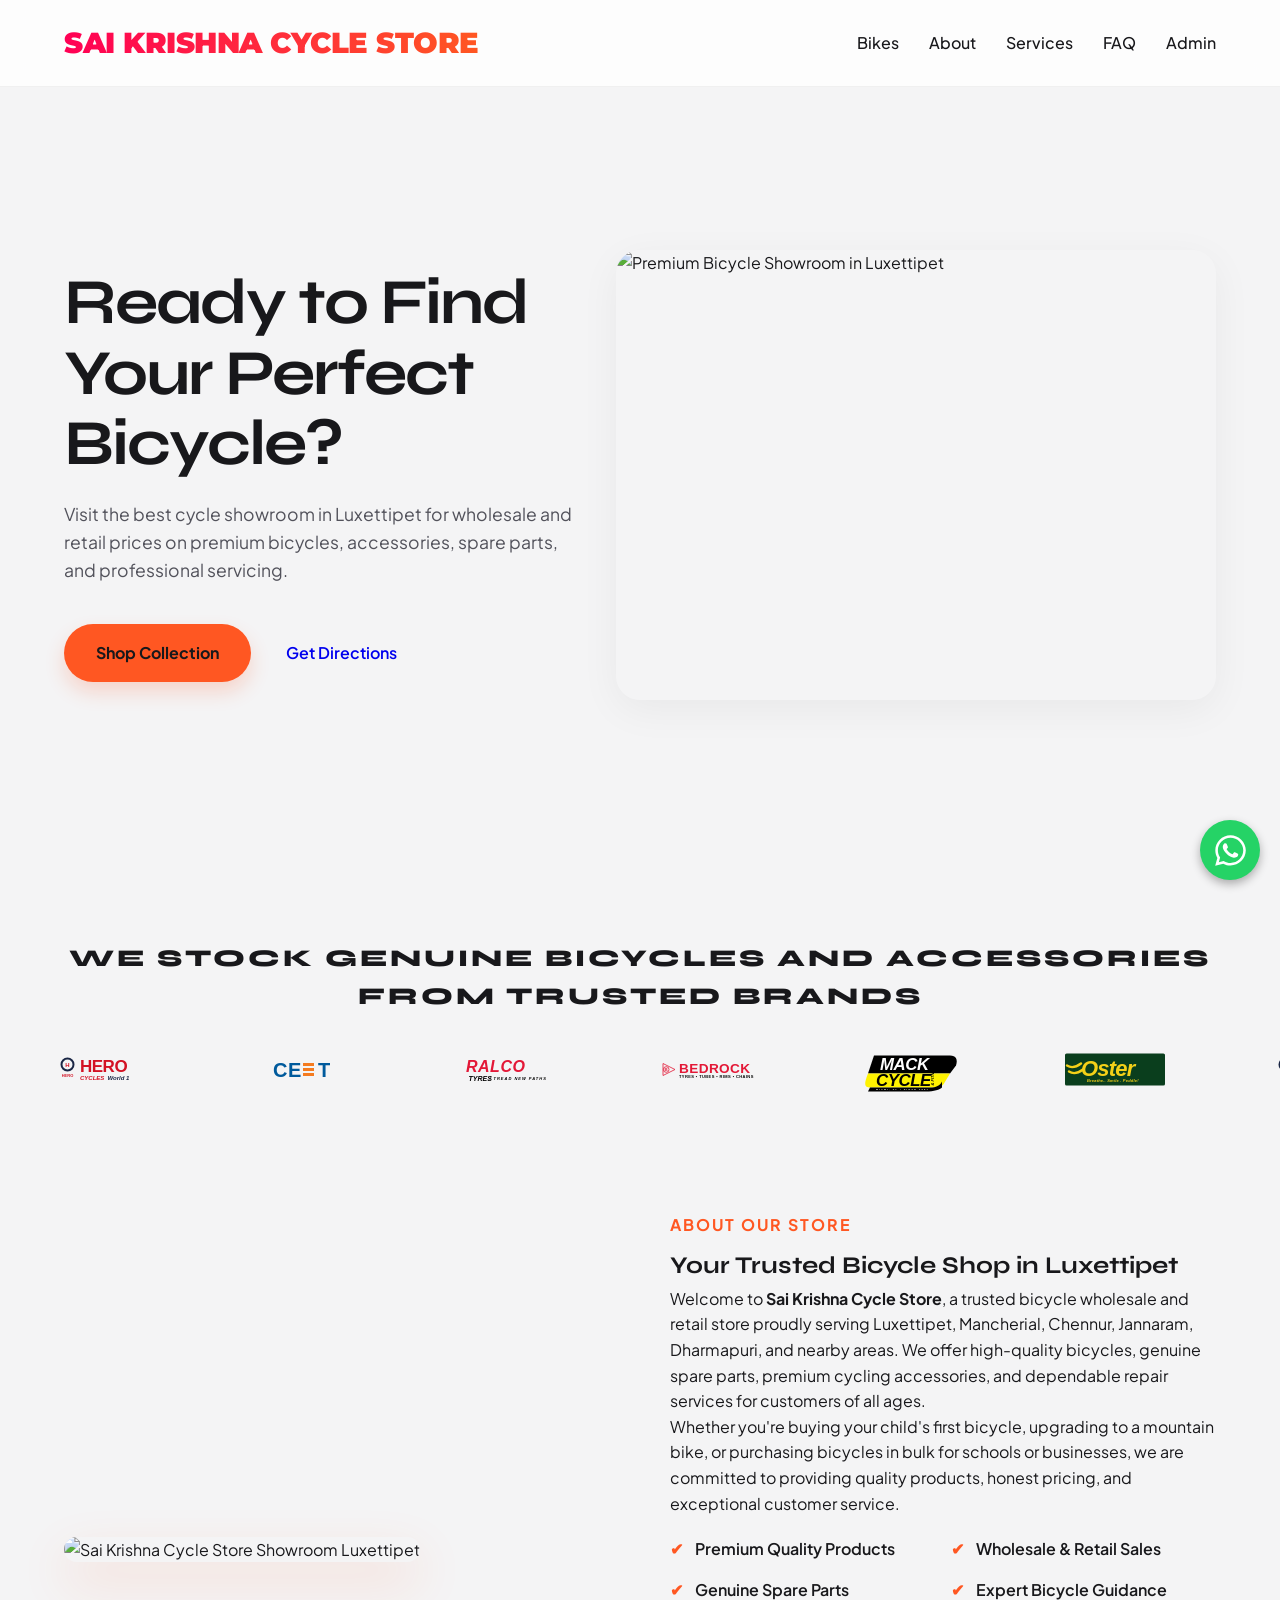
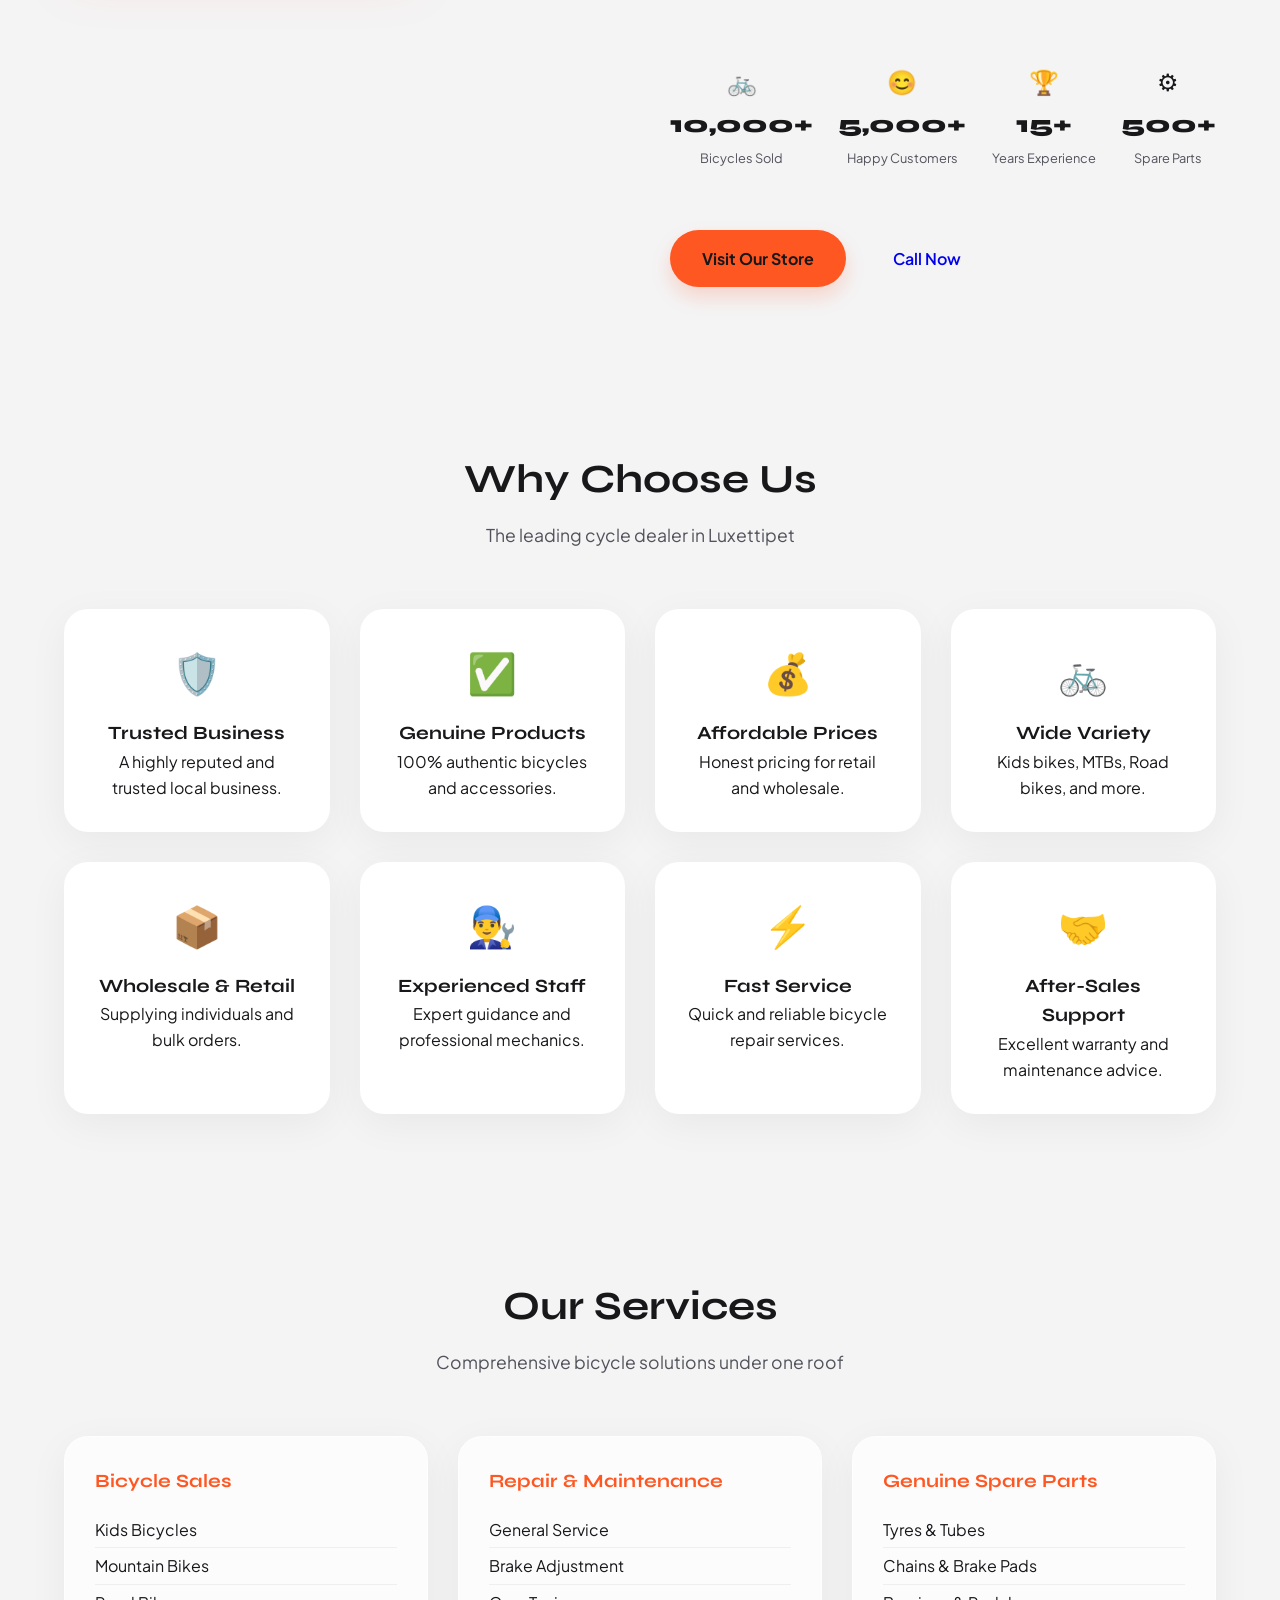
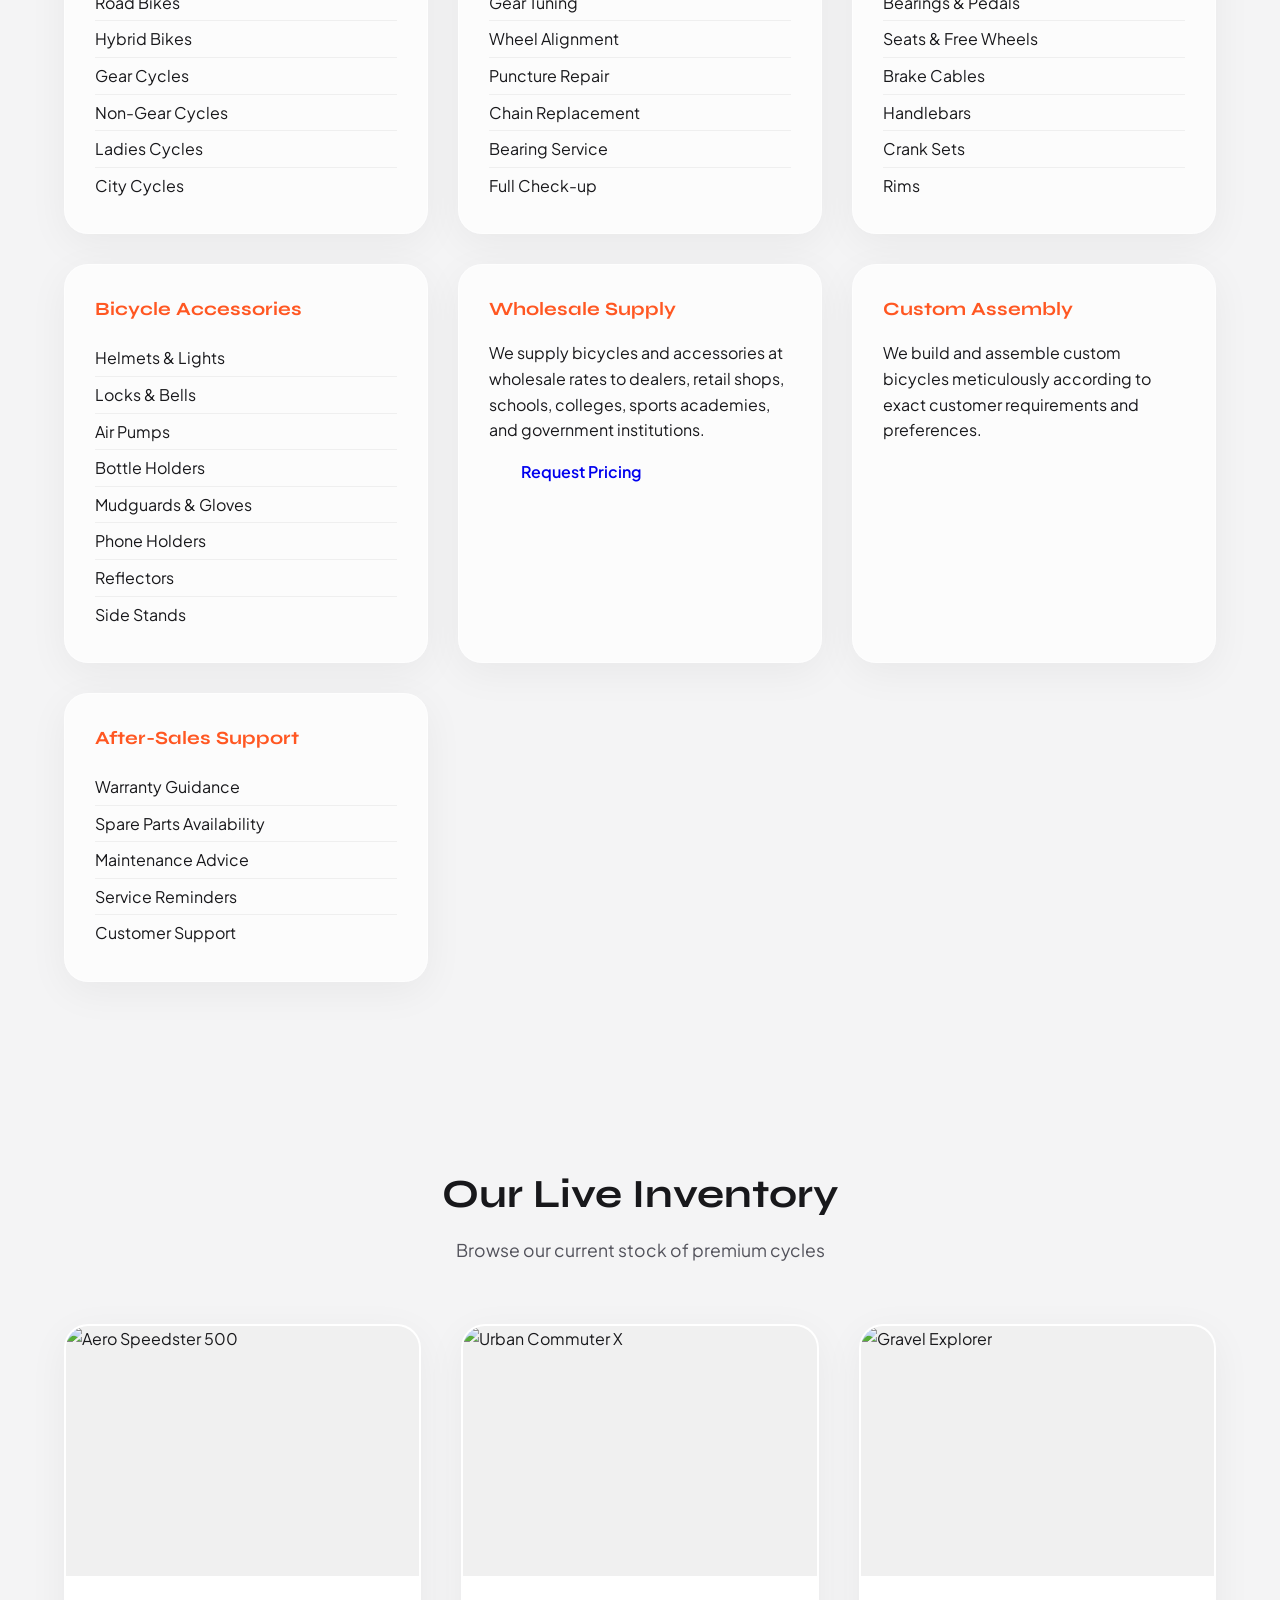
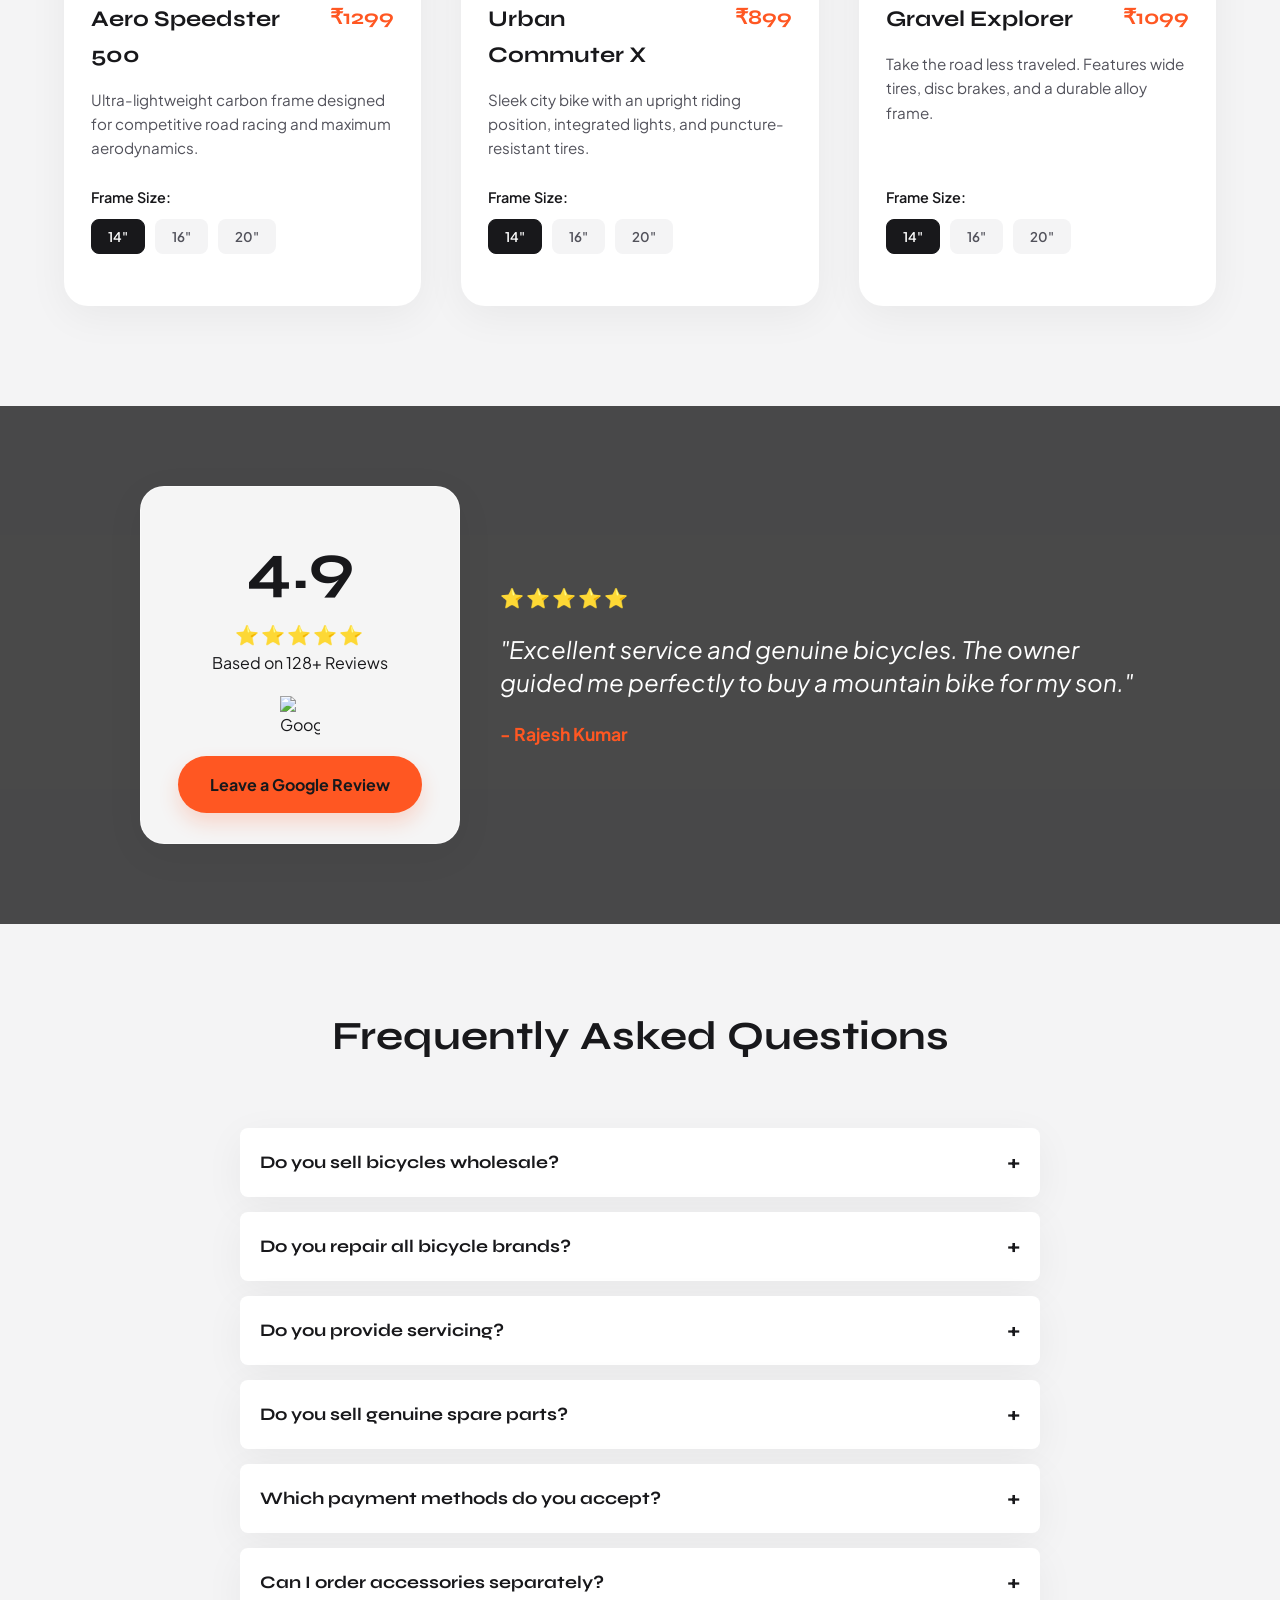
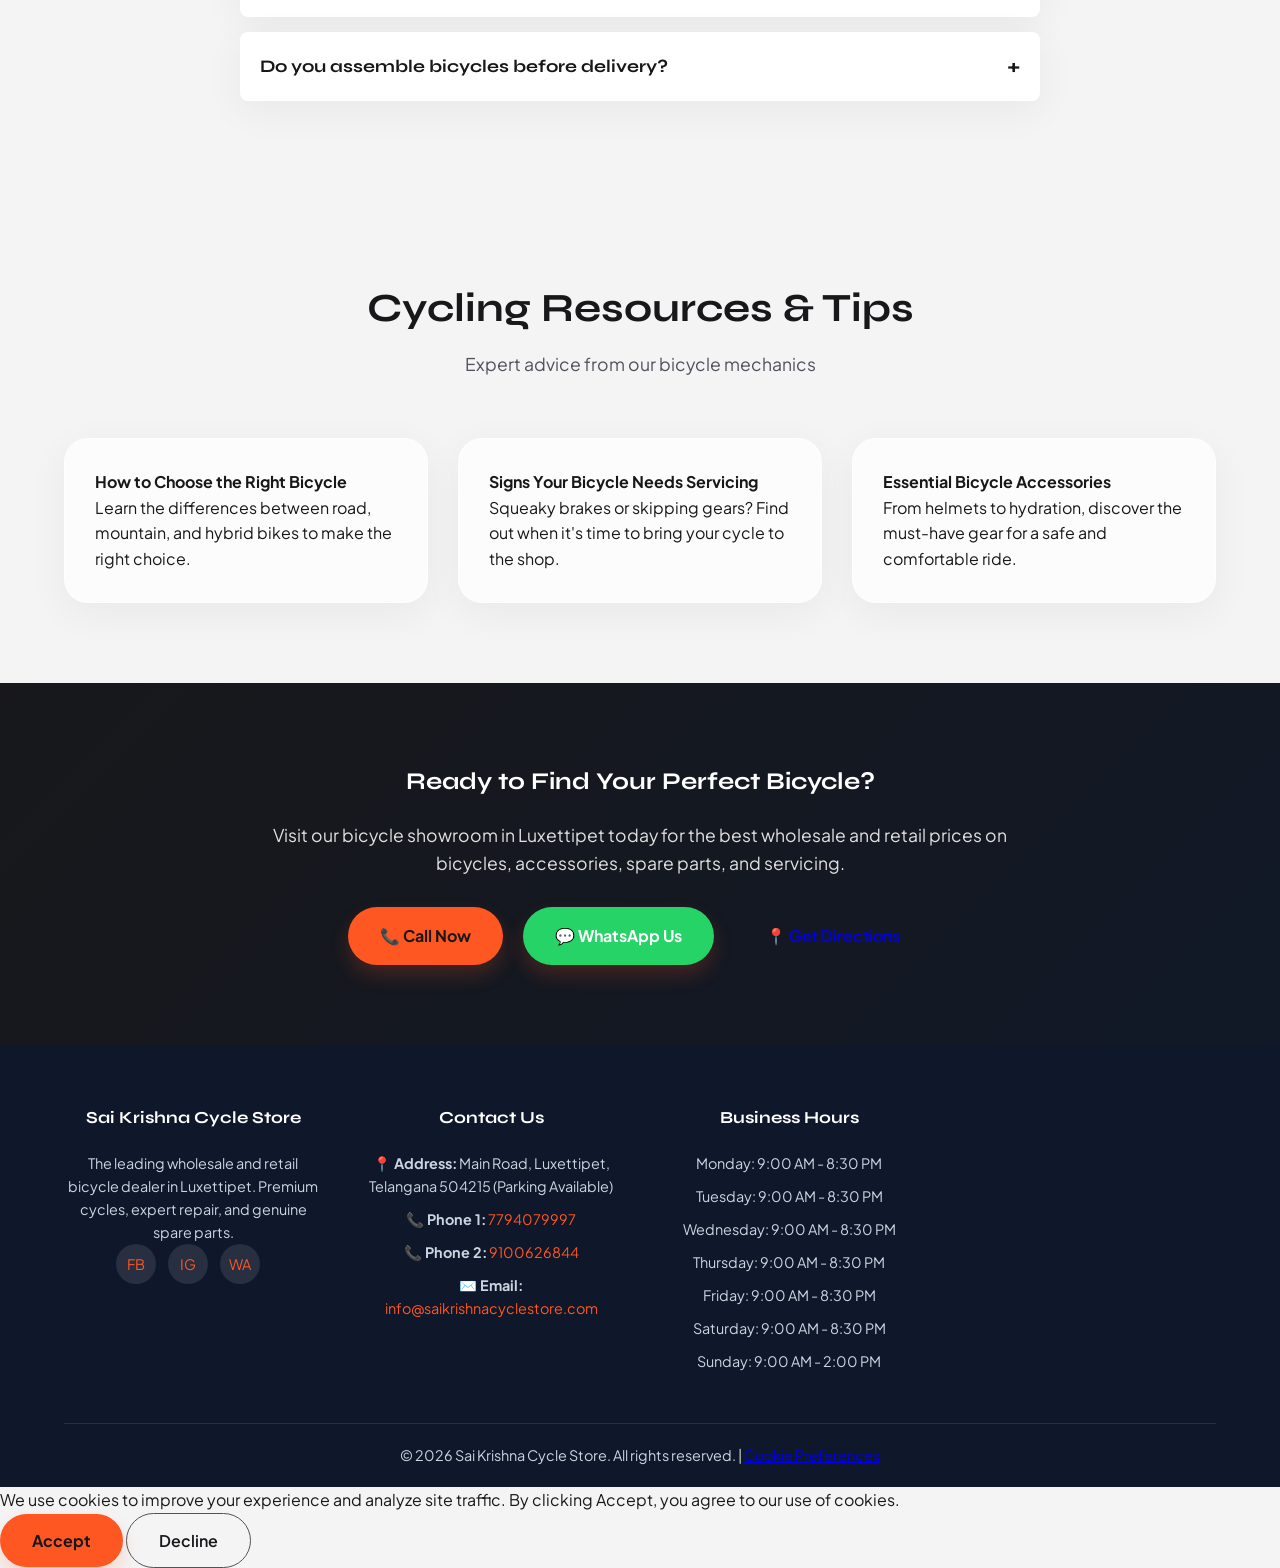
==== commit 625e731b: "UI Tweaks: Remove badges, replace about image, remove payment options card, unhighlight wholesale, r" ====
--- a/index.html
+++ b/index.html
@@ -199,11 +199,7 @@
         <section id="about" class="about-section">
             <div class="about-grid">
                 <div class="about-image-wrapper">
-                    <img src="https://images.unsplash.com/photo-1576435728678-68ce0f622473?q=80&w=600&auto=format&fit=crop" alt="Sai Krishna Cycle Store Showroom Luxettipet" class="about-img" loading="lazy">
-                    <div class="floating-badge badge-1">✔ Trusted Local Business</div>
-                    <div class="floating-badge badge-2">🚲 Wholesale & Retail</div>
-                    <div class="floating-badge badge-3">⭐ Genuine Products</div>
-                    <div class="floating-badge badge-4">🛠 Expert Service</div>
+                    <img src="https://images.unsplash.com/photo-1511994298241-608e28f14fde?q=80&w=600&auto=format&fit=crop" alt="Sai Krishna Cycle Store Showroom Luxettipet" class="about-img" loading="lazy">
                 </div>
                 <div class="about-content">
                     <span class="sub-heading">About Our Store</span>
@@ -358,7 +354,7 @@
                         <li>Side Stands</li>
                     </ul>
                 </div>
-                <div class="service-card glass-card highlight-card">
+                <div class="service-card glass-card">
                     <h3>Wholesale Supply</h3>
                     <p>We supply bicycles and accessories at wholesale rates to dealers, retail shops, schools, colleges, sports academies, and government institutions.</p>
                     <a href="tel:9100626844" class="btn btn-outline btn-small">Request Pricing</a>
@@ -377,60 +373,11 @@
                         <li>Customer Support</li>
                     </ul>
                 </div>
-                <div class="service-card glass-card payment-options">
-                    <h3>Payment Options</h3>
-                    <div class="payment-icons">
-                        <span>💵 Cash</span>
-                        <span>📱 UPI</span>
-                        <span>💳 Debit Card</span>
-                        <span>💳 Credit Card</span>
-                        <span>🏦 Bank Transfer</span>
-                    </div>
-                </div>
-            </div>
-        </section>
-
-        <!-- Categories -->
-        <section id="categories" class="categories-section">
-            <div class="section-header text-center">
-                <h2>Product Categories</h2>
-                <p>Find exactly what you're looking for</p>
-            </div>
-            <div class="categories-grid">
-                <div class="category-card">
-                    <img src="https://images.unsplash.com/photo-1532298229144-0ec0c57515c7?q=80&w=400&auto=format&fit=crop" alt="Mountain Bikes" loading="lazy">
-                    <div class="cat-content">
-                        <h3>Mountain Bikes</h3>
-                        <p>Built for tough terrains and off-road adventures.</p>
-                        <a href="#bikes" class="btn cat-btn">Explore</a>
-                    </div>
-                </div>
-                <div class="category-card">
-                    <img src="https://images.unsplash.com/photo-1485965120184-e220f721d03e?q=80&w=400&auto=format&fit=crop" alt="Road Bikes" loading="lazy">
-                    <div class="cat-content">
-                        <h3>Road & Hybrid Bikes</h3>
-                        <p>Engineered for speed, city commutes, and fitness.</p>
-                        <a href="#bikes" class="btn cat-btn">Explore</a>
-                    </div>
-                </div>
-                <div class="category-card">
-                    <img src="https://images.unsplash.com/photo-1519782559530-bc2d184df9a4?q=80&w=400&auto=format&fit=crop" alt="Kids Bicycles" loading="lazy">
-                    <div class="cat-content">
-                        <h3>Kids Bicycles</h3>
-                        <p>Safe, colorful, and fun bikes for all ages.</p>
-                        <a href="#bikes" class="btn cat-btn">Explore</a>
-                    </div>
-                </div>
-                <div class="category-card">
-                    <img src="https://images.unsplash.com/photo-1593922899071-70bfb2d415de?q=80&w=400&auto=format&fit=crop" alt="Bicycle Accessories" loading="lazy">
-                    <div class="cat-content">
-                        <h3>Accessories & Spares</h3>
-                        <p>Helmets, lights, locks, and genuine spare parts.</p>
-                        <a href="#bikes" class="btn cat-btn">Explore</a>
-                    </div>
-                </div>
-            </div>
-        </section>
+
+            </div>
+        </section>
+
+
 
         <!-- Live Products Grid (Existing Reactivity) -->
         <section id="bikes" class="products">
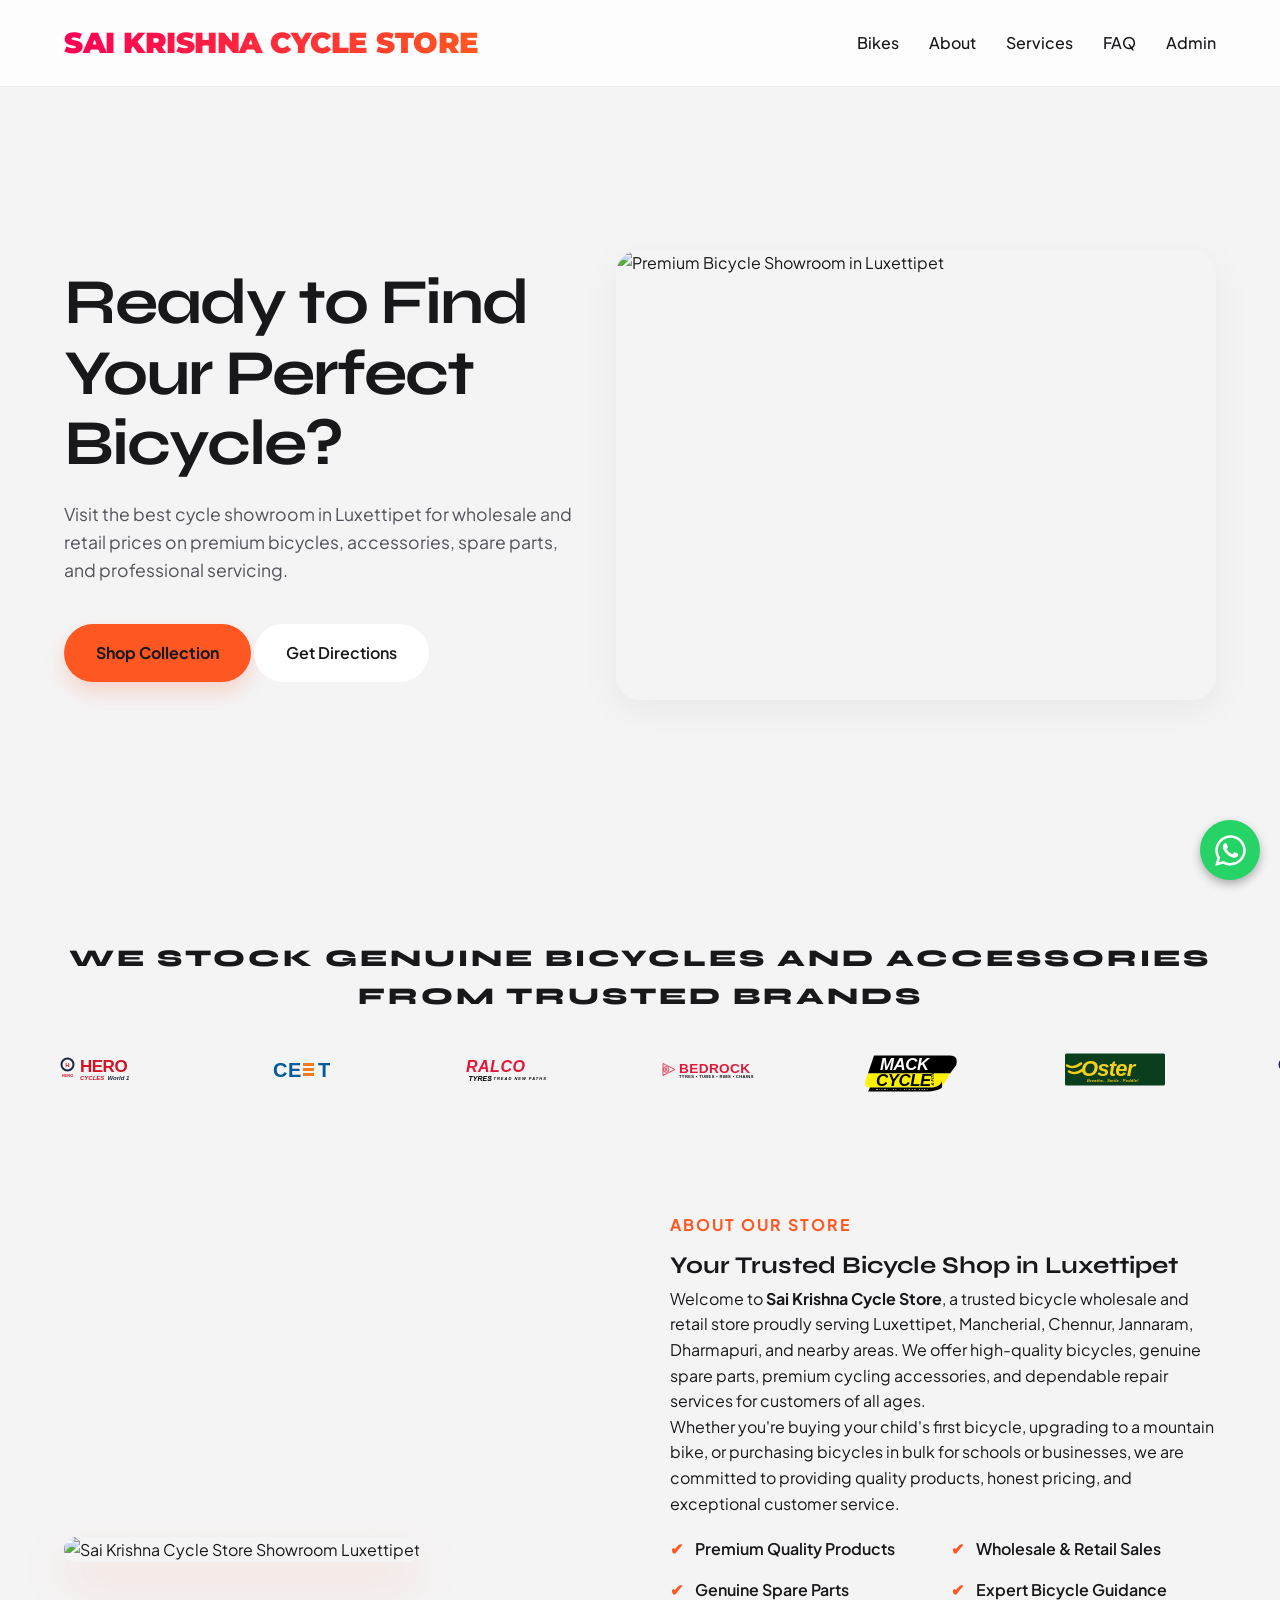
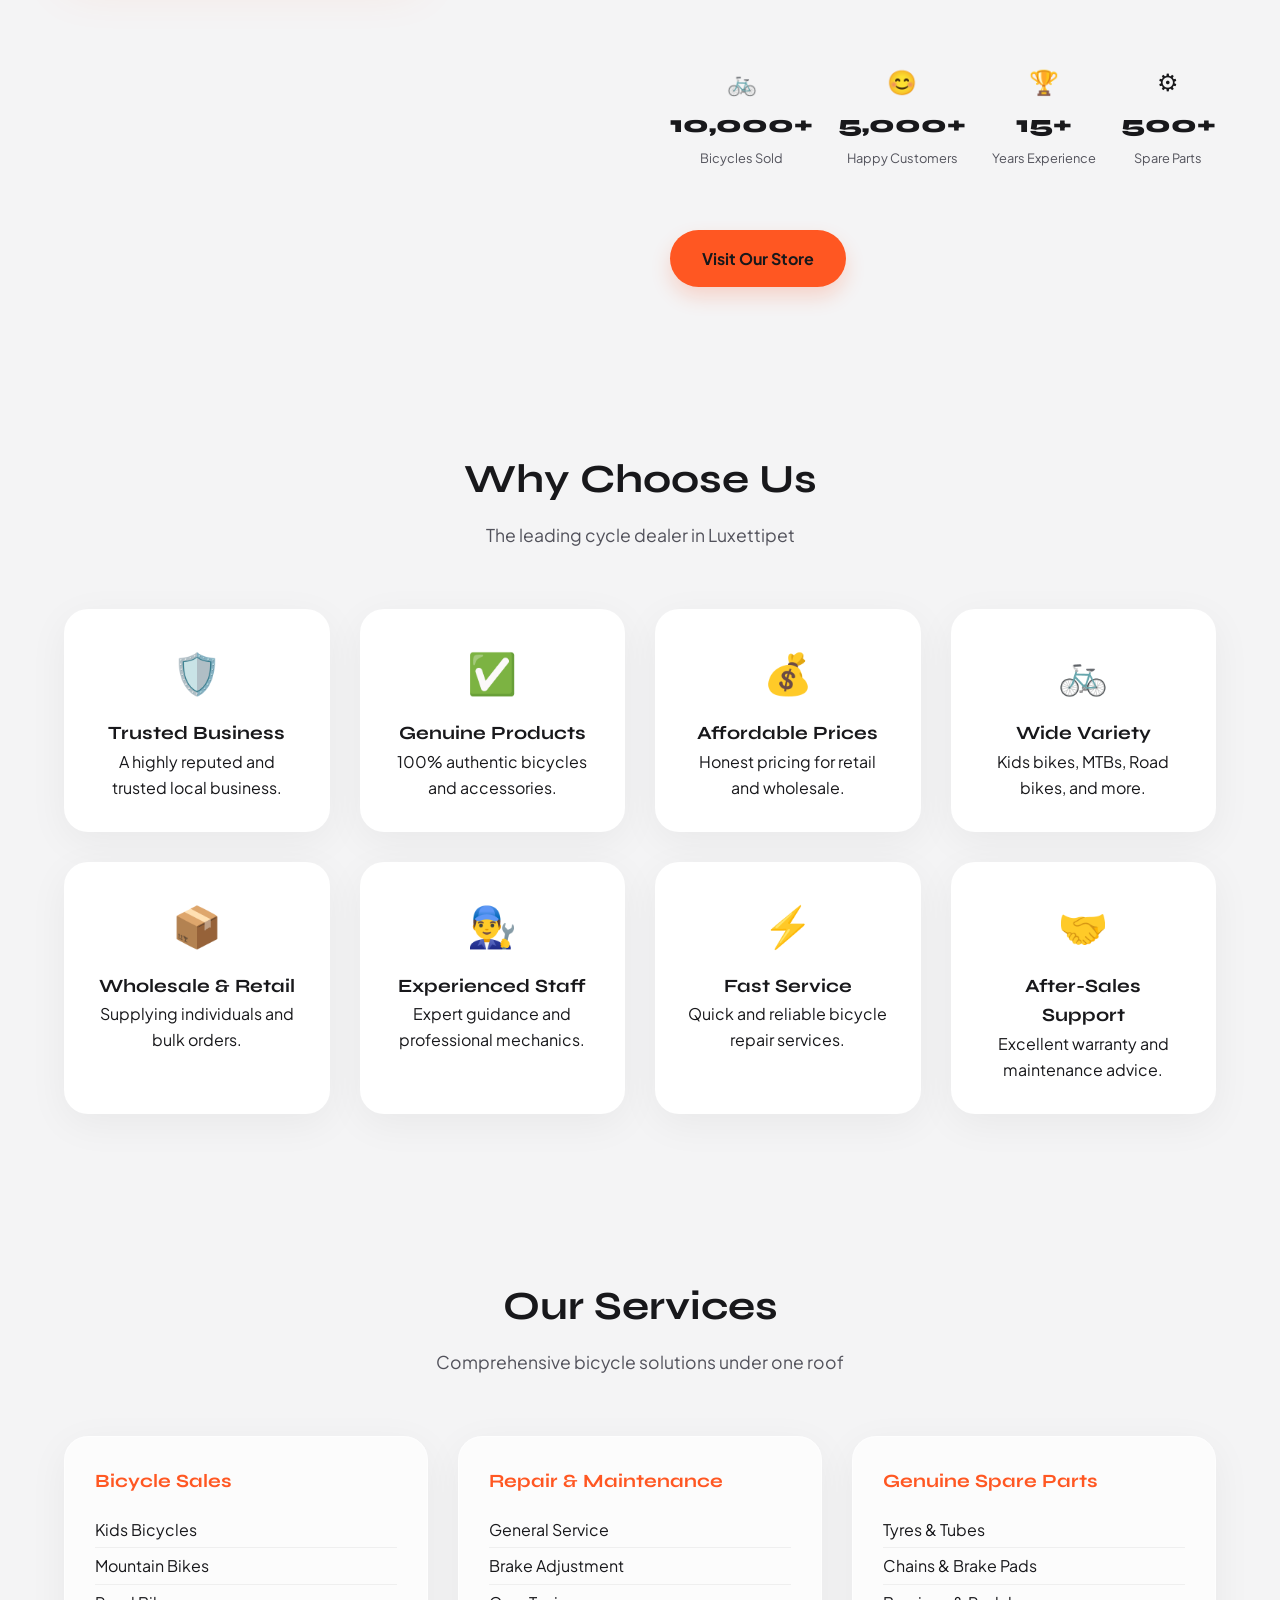
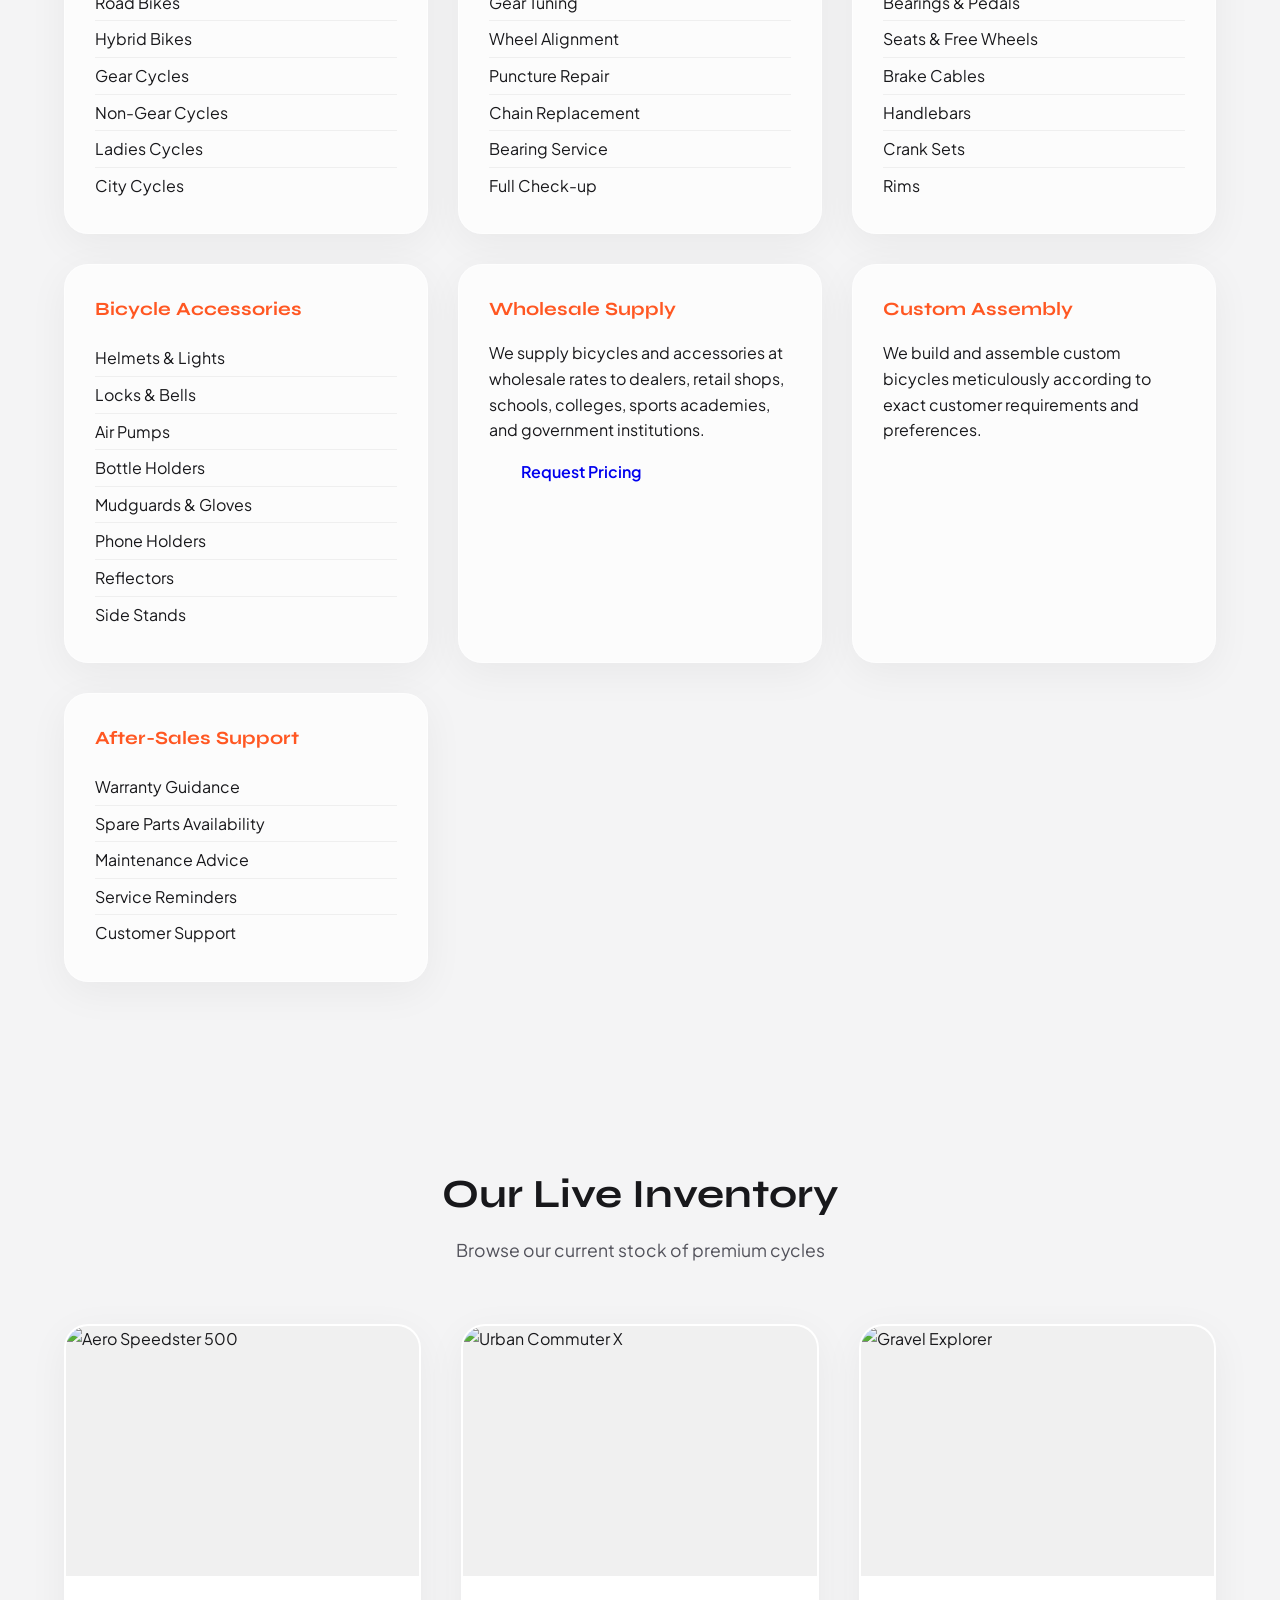
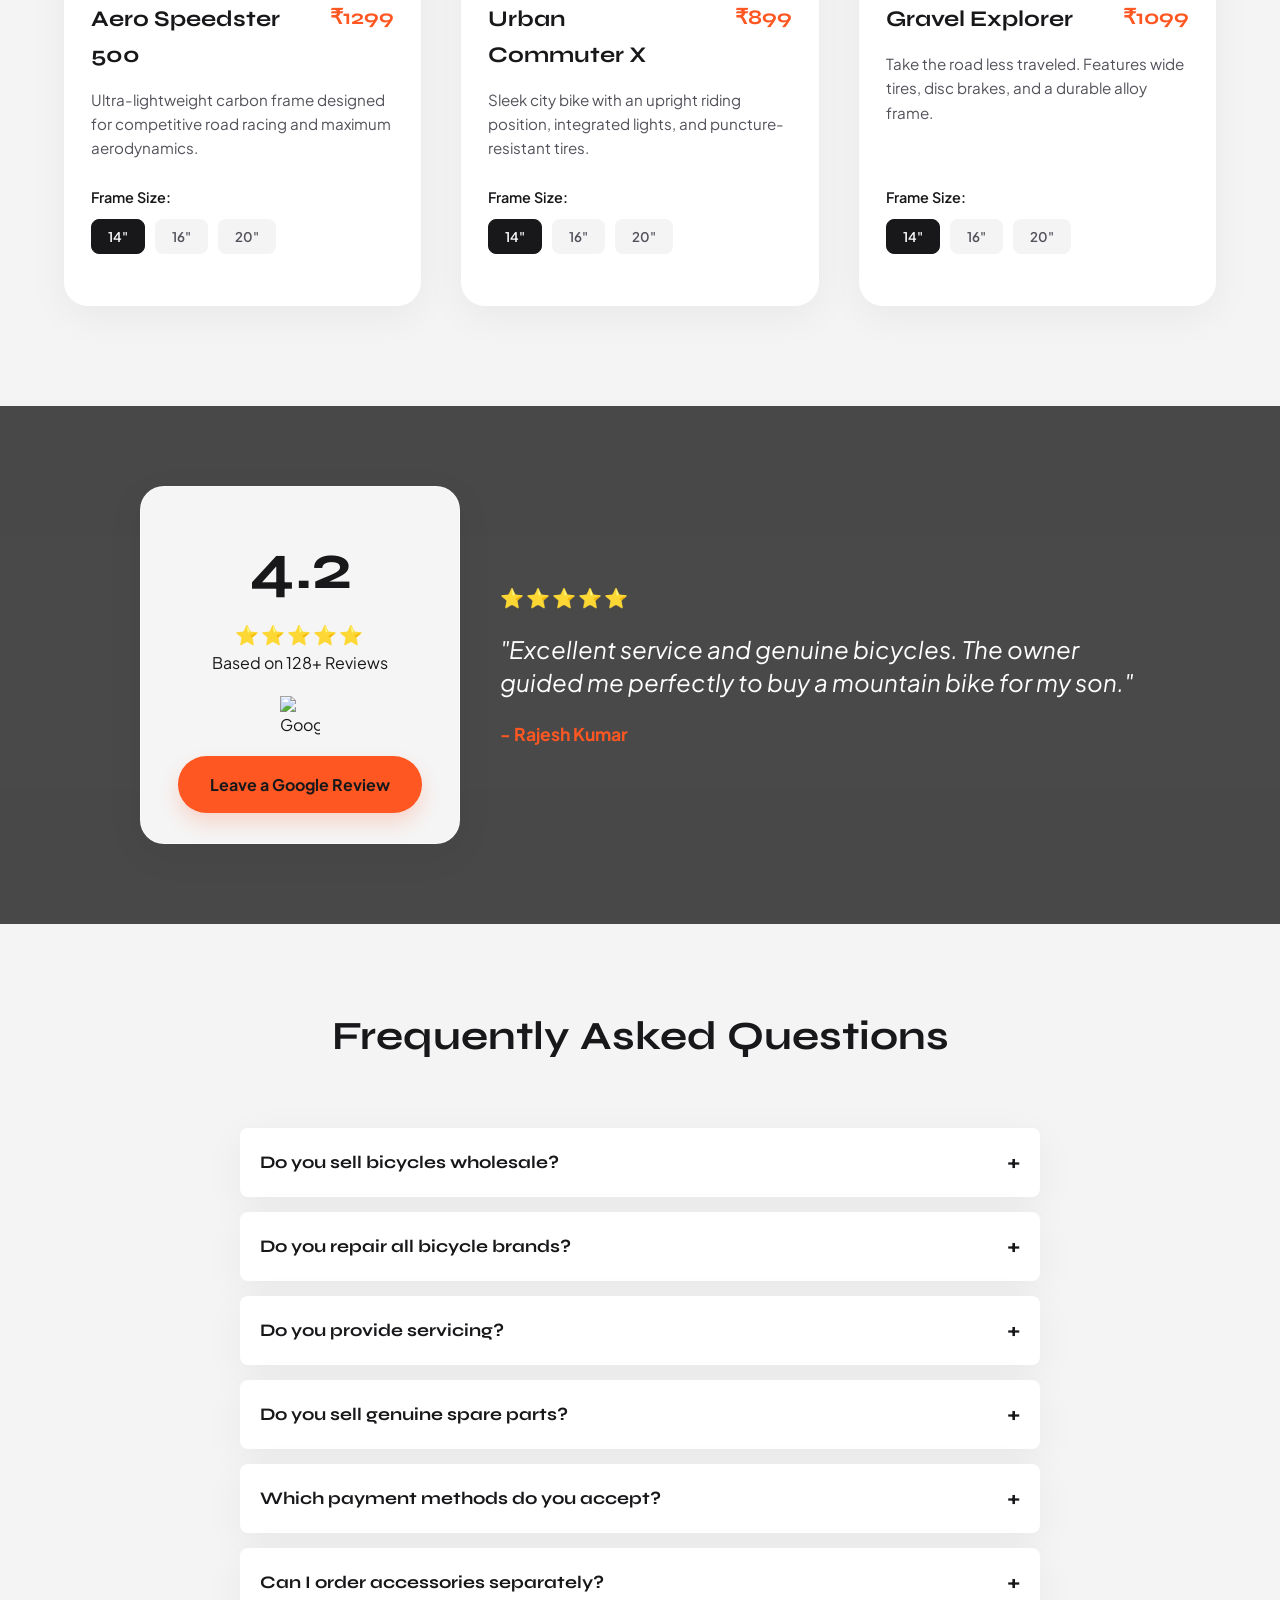
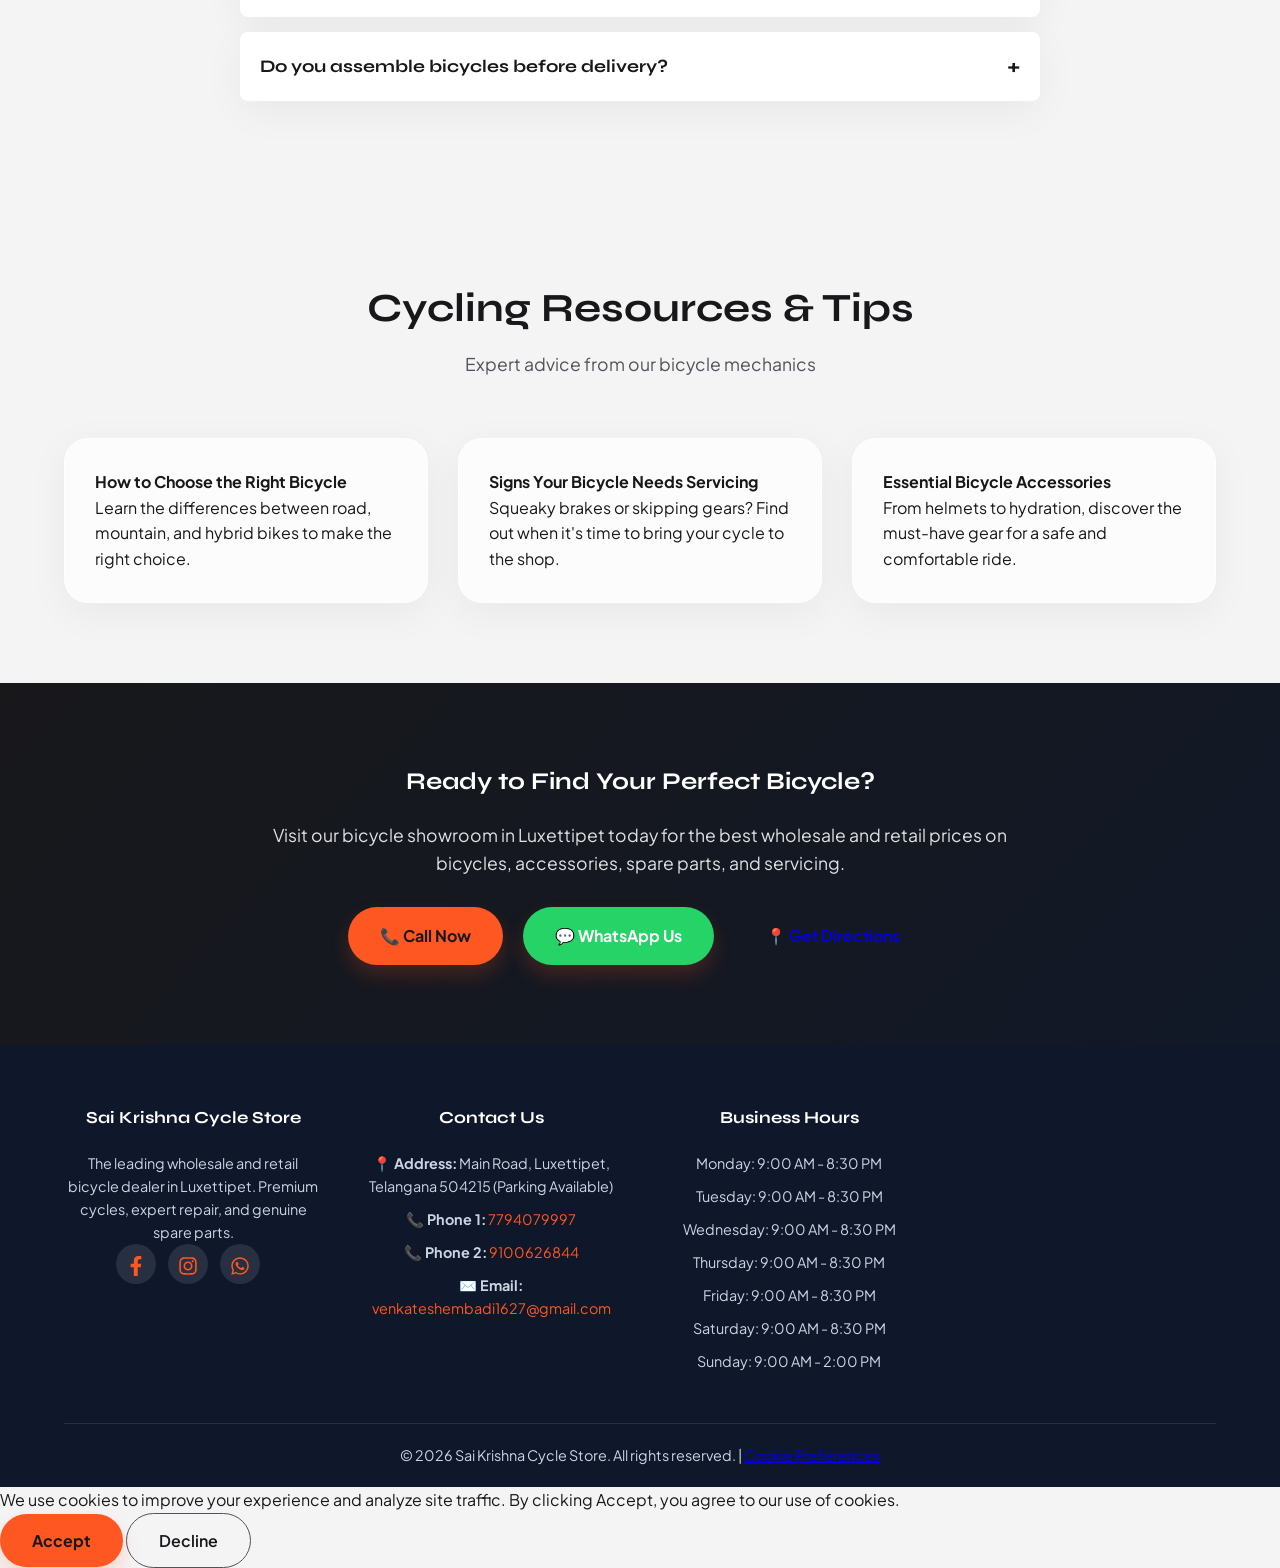
==== commit 162753a0: "UI tweaks: Update email, social icons, rating, CTA visibility, and fix Map iframe" ====
--- a/index.html
+++ b/index.html
@@ -103,7 +103,7 @@
           "paymentAccepted": "Cash, UPI, Debit Card, Credit Card, Bank Transfer",
           "aggregateRating": {
             "@type": "AggregateRating",
-            "ratingValue": "4.9",
+            "ratingValue": "4.2",
             "reviewCount": "128"
           }
         },
@@ -165,7 +165,7 @@
                 <p>Visit the best cycle showroom in Luxettipet for wholesale and retail prices on premium bicycles, accessories, spare parts, and professional servicing.</p>
                 <div class="hero-buttons">
                     <a href="#bikes" class="btn btn-primary cta">Shop Collection</a>
-                    <a href="#store-info" class="btn btn-outline">Get Directions</a>
+                    <a href="#store-info" class="btn" style="background: white; color: var(--text-primary); border-color: white;">Get Directions</a>
                 </div>
             </div>
             <div class="hero-image-container">
@@ -239,7 +239,6 @@
 
                     <div class="about-buttons">
                         <a href="#store-info" class="btn btn-primary">Visit Our Store</a>
-                        <a href="tel:7794079997" class="btn btn-outline">Call Now</a>
                     </div>
                 </div>
             </div>
@@ -395,7 +394,7 @@
             <div class="reviews-container">
                 <div class="google-reviews-summary glass-card">
                     <div class="g-rating">
-                        <h2>4.9</h2>
+                        <h2>4.2</h2>
                         <div class="stars">⭐⭐⭐⭐⭐</div>
                         <p>Based on 128+ Reviews</p>
                     </div>
@@ -508,9 +507,15 @@
                 <h3>Sai Krishna Cycle Store</h3>
                 <p>The leading wholesale and retail bicycle dealer in Luxettipet. Premium cycles, expert repair, and genuine spare parts.</p>
                 <div class="social-links">
-                    <a href="#" aria-label="Facebook">FB</a>
-                    <a href="#" aria-label="Instagram">IG</a>
-                    <a href="#" aria-label="WhatsApp">WA</a>
+                    <a href="#" aria-label="Facebook">
+                        <svg viewBox="0 0 320 512" fill="currentColor" width="20" height="20" style="vertical-align: middle;"><path d="M279.14 288l14.22-92.66h-88.91v-60.13c0-25.35 12.42-50.06 52.24-50.06h40.42V6.26S260.43 0 225.36 0c-73.22 0-121.08 44.38-121.08 124.72v70.62H22.89V288h81.39v224h100.17V288z"/></svg>
+                    </a>
+                    <a href="#" aria-label="Instagram">
+                        <svg viewBox="0 0 448 512" fill="currentColor" width="20" height="20" style="vertical-align: middle;"><path d="M224.1 141c-63.6 0-114.9 51.3-114.9 114.9s51.3 114.9 114.9 114.9S339 319.5 339 255.9 287.7 141 224.1 141zm0 189.6c-41.1 0-74.7-33.5-74.7-74.7s33.5-74.7 74.7-74.7 74.7 33.5 74.7 74.7-33.6 74.7-74.7 74.7zm146.4-194.3c0 14.9-12 26.8-26.8 26.8-14.9 0-26.8-12-26.8-26.8s12-26.8 26.8-26.8 26.8 12 26.8 26.8zm76.1 27.2c-1.7-35.9-9.9-67.7-36.2-93.9-26.2-26.2-58-34.4-93.9-36.2-37-2.1-147.9-2.1-184.9 0-35.8 1.7-67.6 9.9-93.9 36.1s-34.4 58-36.2 93.9c-2.1 37-2.1 147.9 0 184.9 1.7 35.9 9.9 67.7 36.2 93.9s58 34.4 93.9 36.2c37 2.1 147.9 2.1 184.9 0 35.9-1.7 67.7-9.9 93.9-36.2 26.2-26.2 34.4-58 36.2-93.9 2.1-37 2.1-147.8 0-184.8zM398.8 388c-7.8 19.6-22.9 34.7-42.6 42.6-29.5 11.7-99.5 9-132.1 9s-102.7 2.6-132.1-9c-19.6-7.8-34.7-22.9-42.6-42.6-11.7-29.5-9-99.5-9-132.1s-2.6-102.7 9-132.1c7.8-19.6 22.9-34.7 42.6-42.6 29.5-11.7 99.5-9 132.1-9s102.7-2.6 132.1 9c19.6 7.8 34.7 22.9 42.6 42.6 11.7 29.5 9 99.5 9 132.1s2.7 102.7-9 132.1z"/></svg>
+                    </a>
+                    <a href="https://wa.me/917794079997" aria-label="WhatsApp">
+                        <svg viewBox="0 0 448 512" fill="currentColor" width="20" height="20" style="vertical-align: middle;"><path d="M380.9 97.1C339 55.1 283.2 32 223.9 32c-122.4 0-222 99.6-222 222 0 39.1 10.2 77.3 29.6 111L0 480l117.7-30.9c32.4 17.7 68.9 27 106.1 27h.1c122.3 0 224.1-99.6 224.1-222 0-59.3-25.2-115-67.1-157.1zm-157 341.6c-33.2 0-65.7-8.9-94-25.7l-6.7-4-69.8 18.3L72 359.2l-4.4-7c-18.5-29.4-28.2-63.3-28.2-98.2 0-101.7 82.8-184.5 184.6-184.5 49.3 0 95.6 19.2 130.4 54.1 34.8 34.9 56.2 81.2 56.1 130.5 0 101.8-84.9 184.6-186.6 184.6zm101.2-138.2c-5.5-2.8-32.8-16.2-37.9-18-5.1-1.9-8.8-2.8-12.5 2.8-3.7 5.6-14.3 18-17.6 21.8-3.2 3.7-6.5 4.2-12 1.4-32.6-16.3-54-29.1-75.5-66-5.7-9.8 5.7-9.1 16.3-30.3 1.8-3.7 .9-6.9-.5-9.7-1.4-2.8-12.5-30.1-17.1-41.2-4.5-10.8-9.1-9.3-12.5-9.5-3.2-.2-6.9-.2-10.6-.2-3.7 0-9.7 1.4-14.8 6.9-5.1 5.6-19.4 19-19.4 46.3s19.9 53.7 22.7 57.4c2.8 3.7 39.1 59.7 94.8 83.8 35.2 15.2 49 16.5 66.6 13.9 10.7-1.6 32.8-13.4 37.4-26.4 4.6-13 4.6-24.1 3.2-26.4-1.3-2.5-5-3.9-10.5-6.6z"/></svg>
+                    </a>
                 </div>
             </div>
             
@@ -520,7 +525,7 @@
                     <li><strong>📍 Address:</strong> Main Road, Luxettipet, Telangana 504215 (Parking Available)</li>
                     <li><strong>📞 Phone 1:</strong> <a href="tel:7794079997">7794079997</a></li>
                     <li><strong>📞 Phone 2:</strong> <a href="tel:9100626844">9100626844</a></li>
-                    <li><strong>✉️ Email:</strong> <a href="mailto:info@saikrishnacyclestore.com">info@saikrishnacyclestore.com</a></li>
+                    <li><strong>✉️ Email:</strong> <a href="mailto:venkateshembadi1627@gmail.com">venkateshembadi1627@gmail.com</a></li>
                 </ul>
             </div>
 
@@ -538,8 +543,8 @@
             </div>
 
             <div class="footer-col map-col">
-                <!-- Google Maps Embed using the provided Maps link location for Luxettipet -->
-                <iframe src="https://www.google.com/maps/embed?pb=!1m18!1m12!1m3!1d15206.13451558231!2d79.3106568!3d18.8876403!2m3!1f0!2f0!3f0!3m2!1i1024!2i768!4f13.1!3m3!1m2!1s0x3a32dcbc664a7c1b%3A0x9f5c2b5ebf2f20c9!2sLuxettipet%2C%20Telangana!5e0!3m2!1sen!2sin!4v1700000000000!5m2!1sen!2sin" width="100%" height="200" style="border:0; border-radius: 8px;" allowfullscreen="" loading="lazy" referrerpolicy="no-referrer-when-downgrade"></iframe>
+                <!-- Google Maps Embed using standard embed endpoint -->
+                <iframe src="https://maps.google.com/maps?q=Sai%20Krishna%20Cycle%20Store%20Luxettipet&t=&z=14&ie=UTF8&iwloc=&output=embed" width="100%" height="200" style="border:0; border-radius: 8px;" allowfullscreen="" loading="lazy" referrerpolicy="no-referrer-when-downgrade"></iframe>
             </div>
         </div>
         
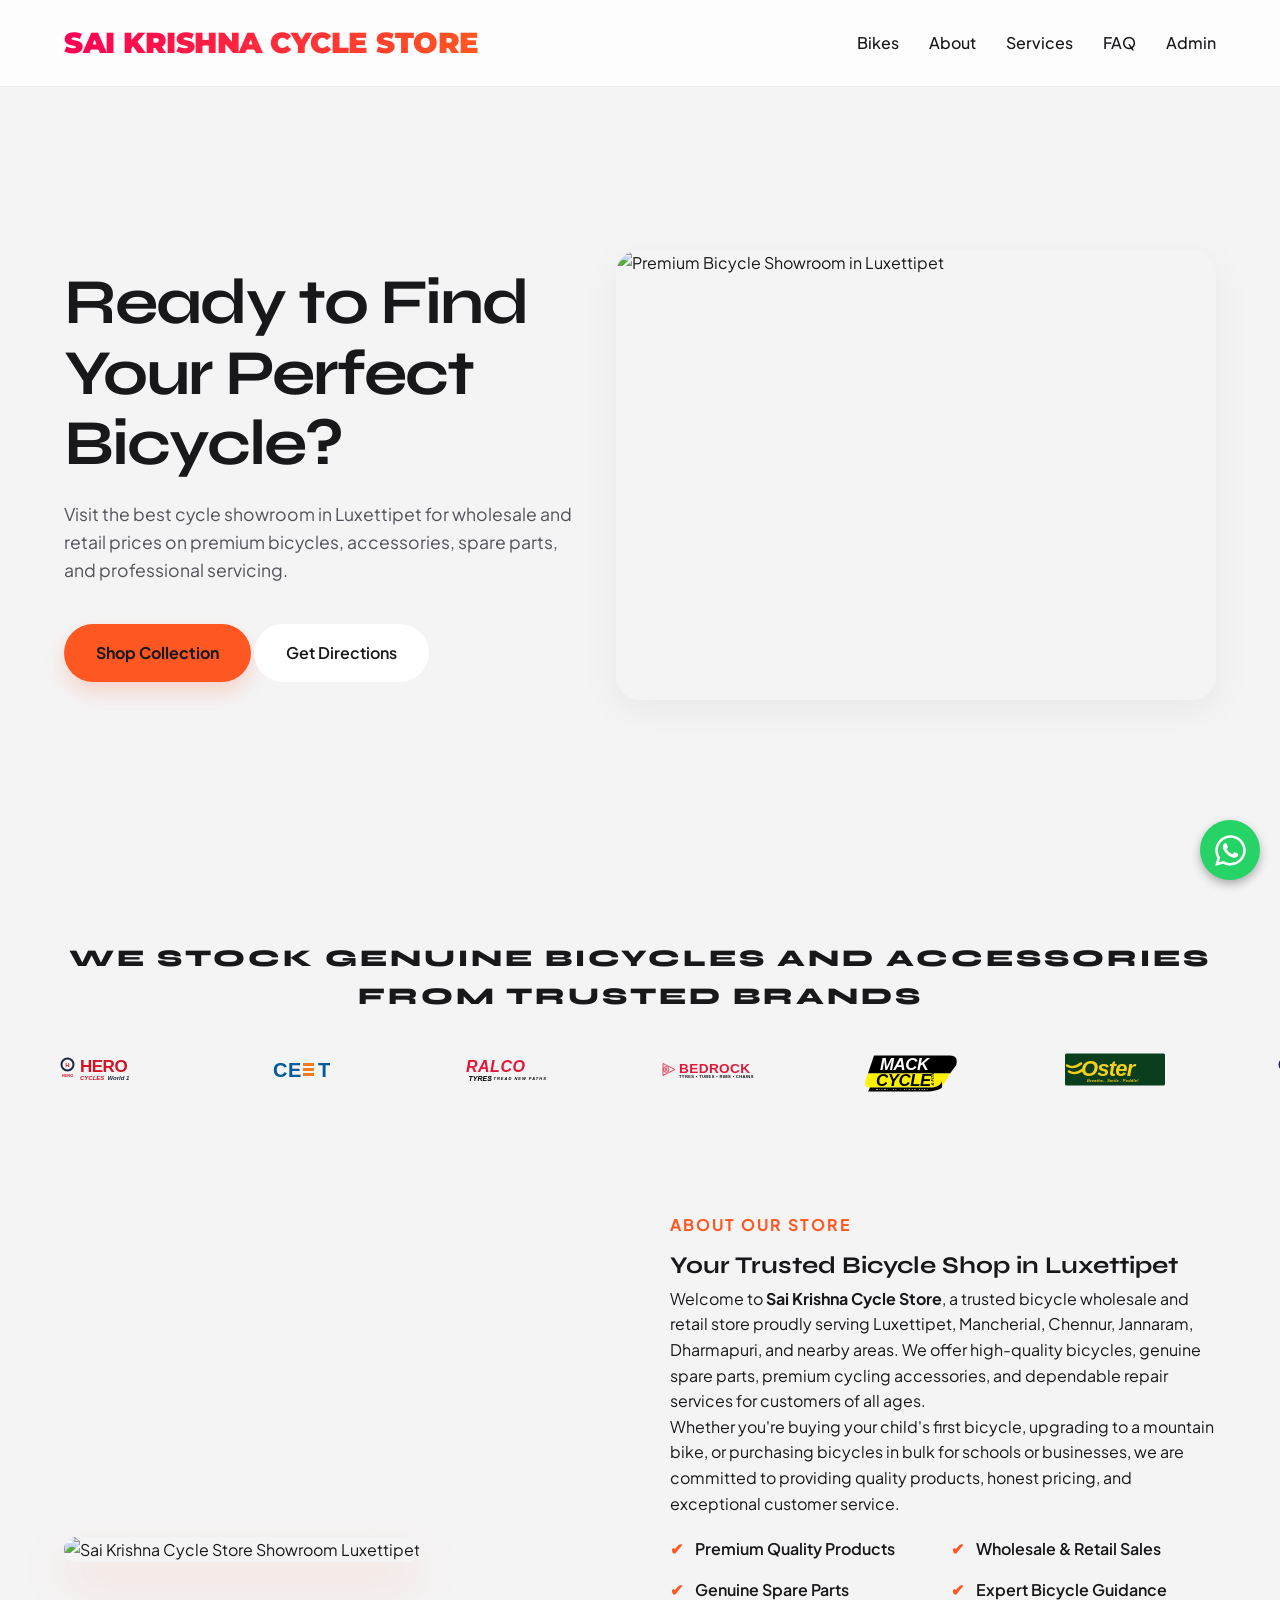
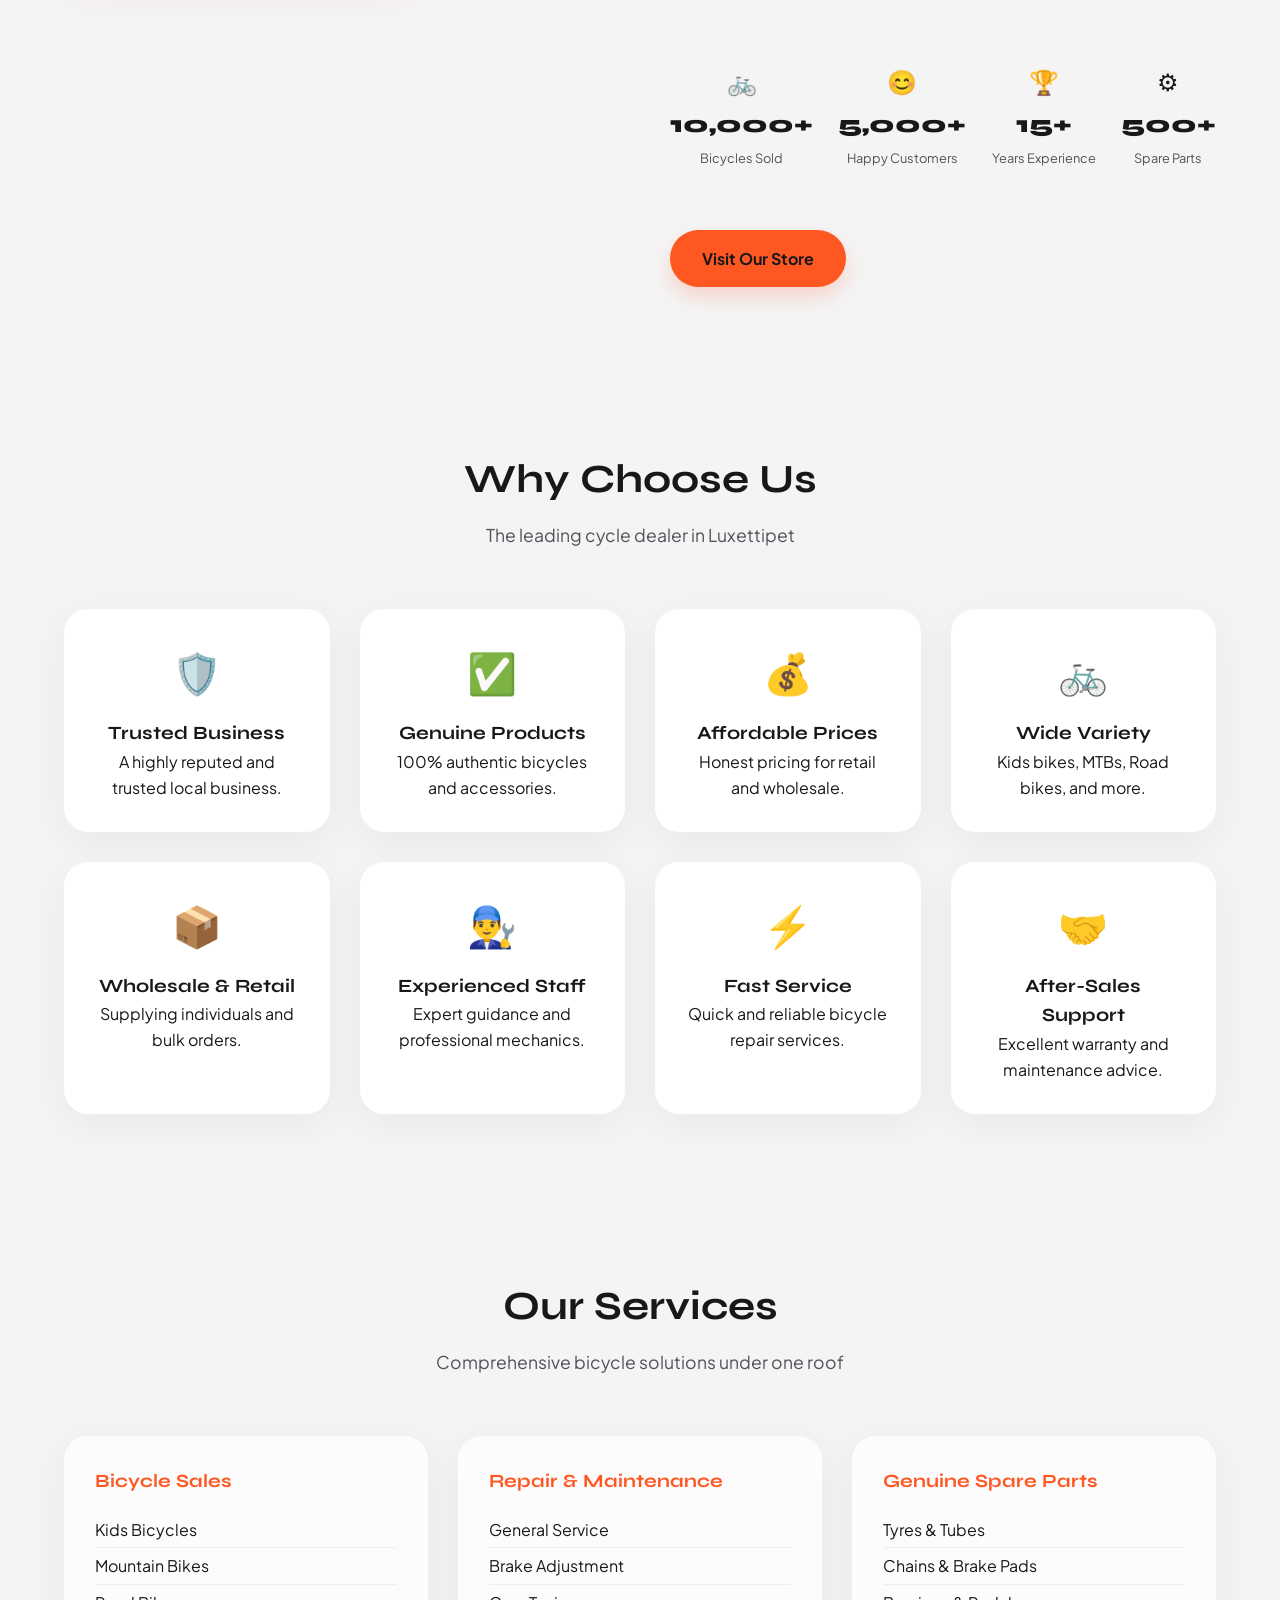
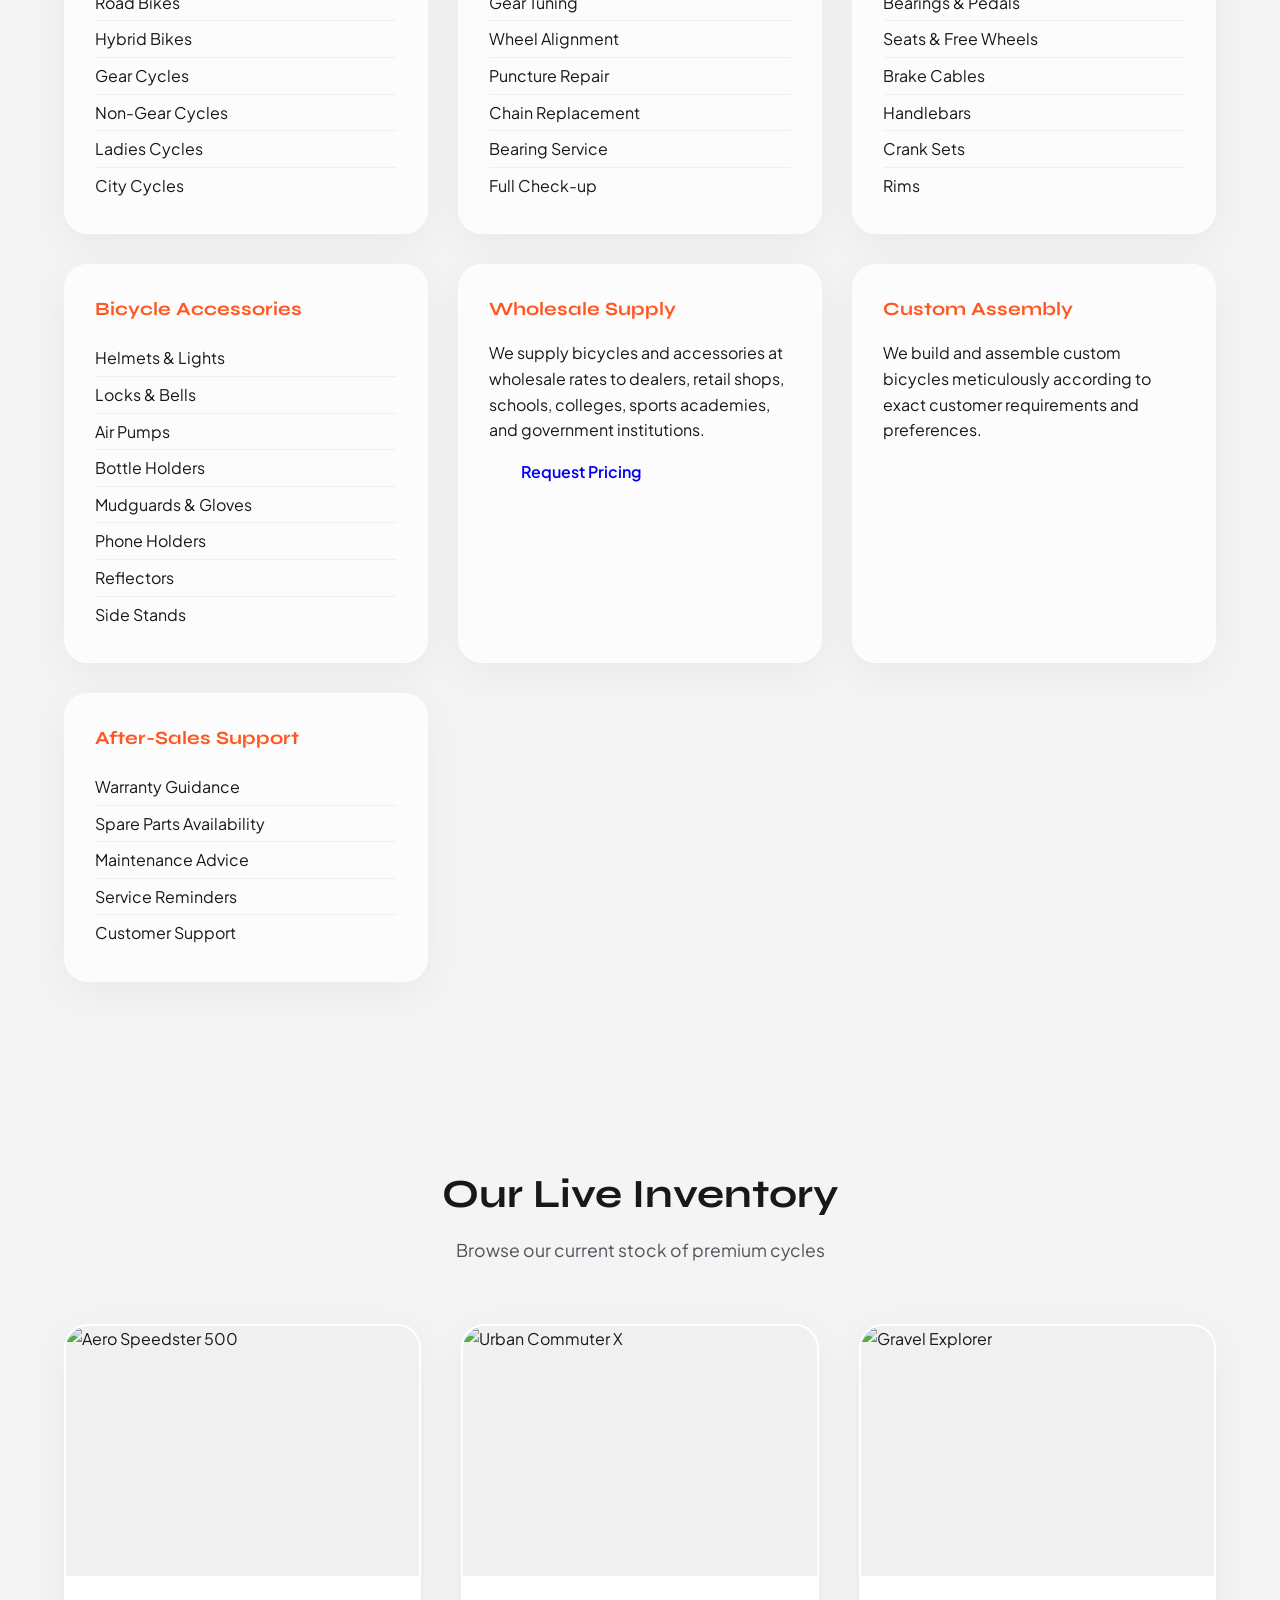
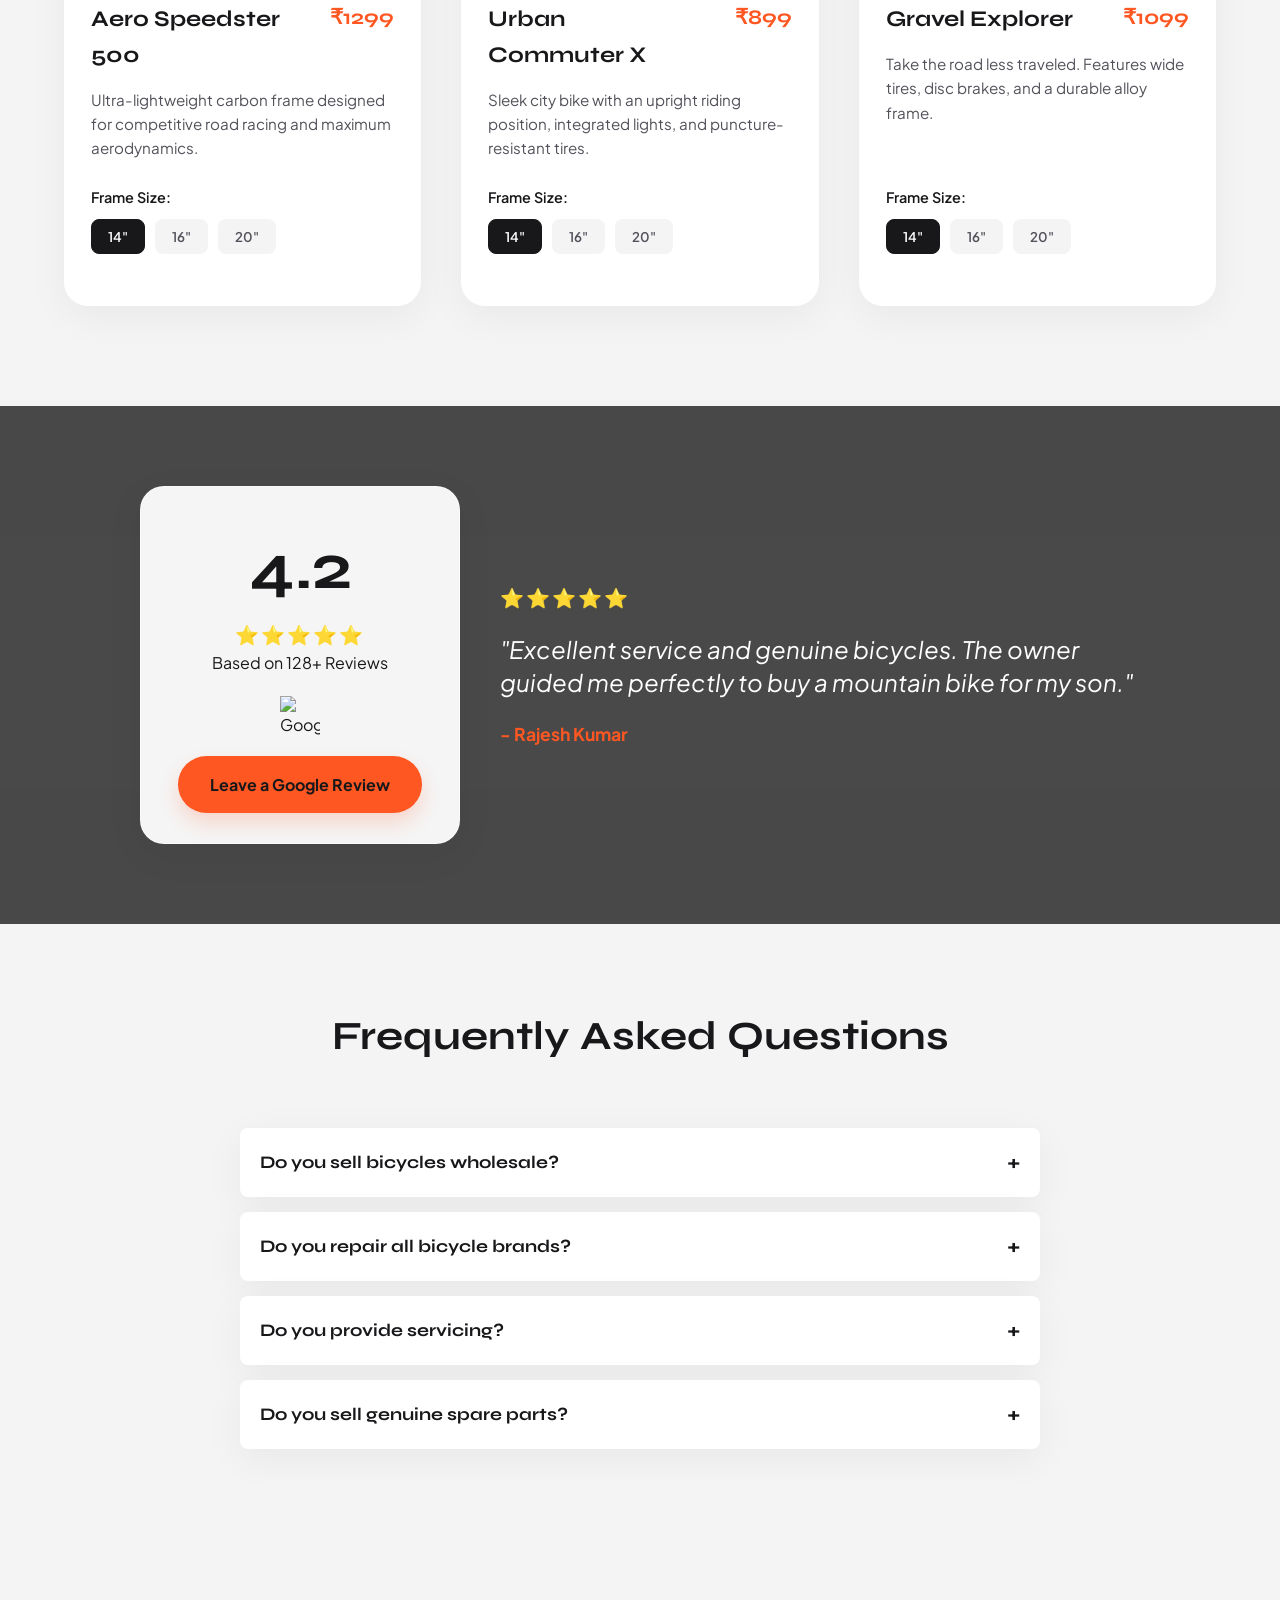
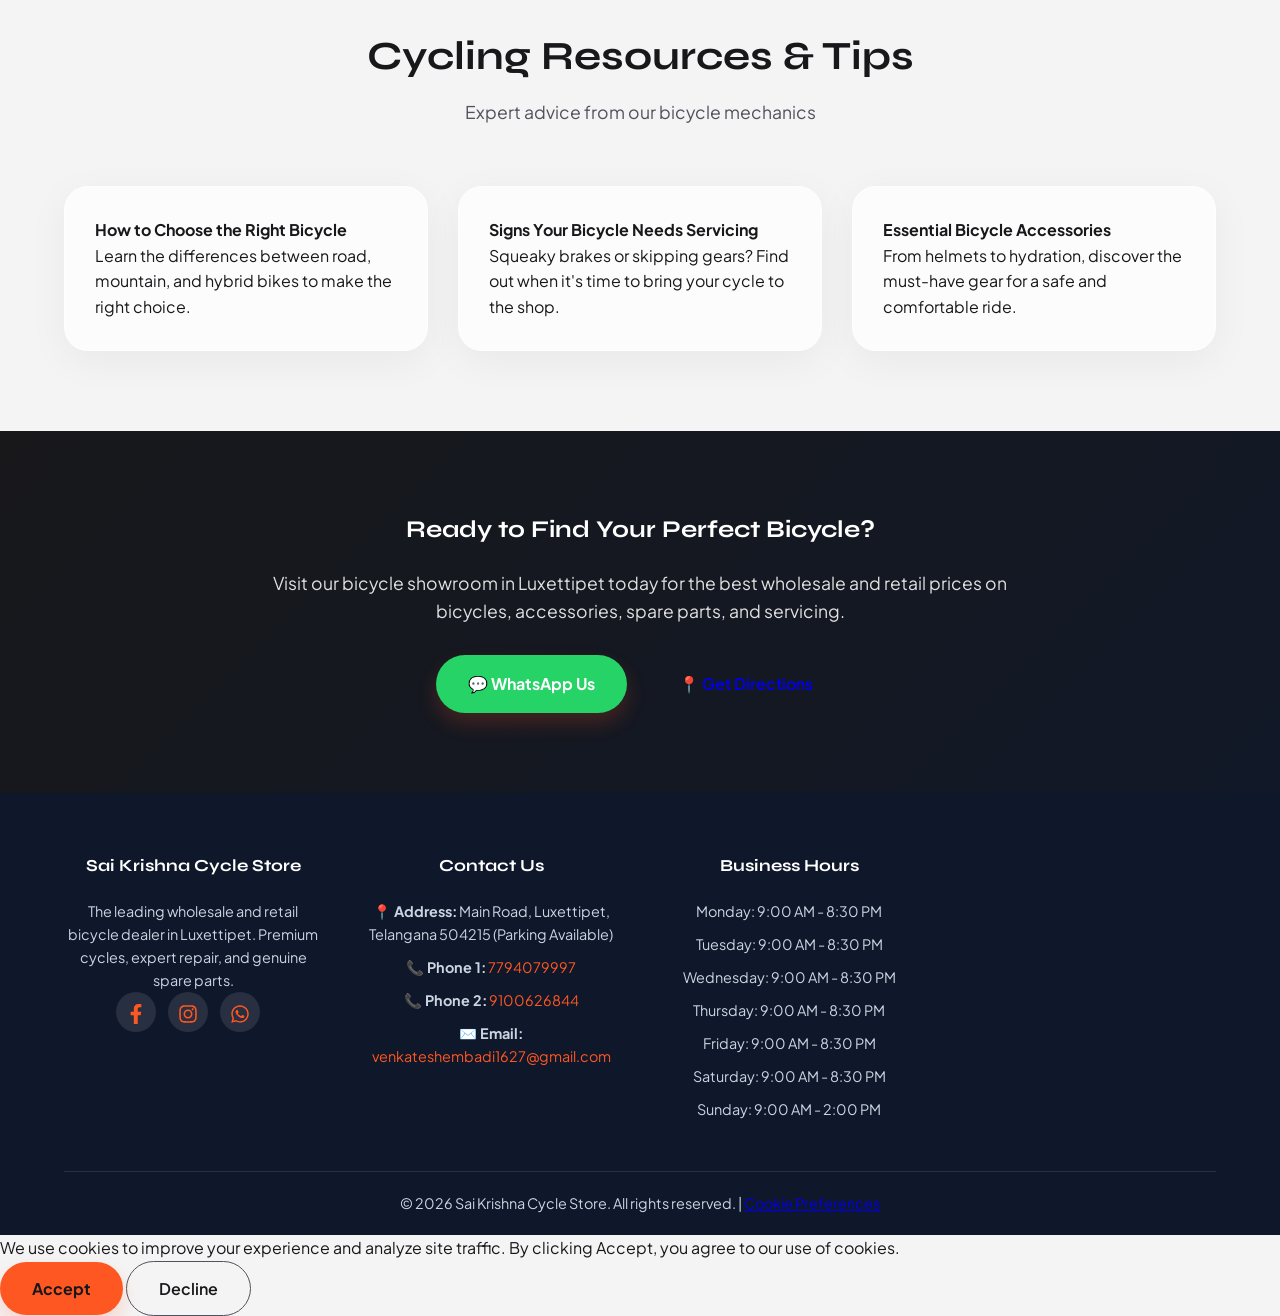
==== commit 04ddfabd: "UI Tweaks: Revert Map embed to valid pb format, reduce FAQs, remove Call Now from CTA" ====
--- a/index.html
+++ b/index.html
@@ -449,18 +449,6 @@
                     <button class="faq-question">Do you sell genuine spare parts? <span class="faq-icon">+</span></button>
                     <div class="faq-answer"><p>Yes, we stock 100% genuine spare parts including tyres, tubes, chains, brake pads, and bearings.</p></div>
                 </div>
-                <div class="faq-item">
-                    <button class="faq-question">Which payment methods do you accept? <span class="faq-icon">+</span></button>
-                    <div class="faq-answer"><p>We accept Cash, UPI (PhonePe, Google Pay), Debit Cards, Credit Cards, and Bank Transfers.</p></div>
-                </div>
-                <div class="faq-item">
-                    <button class="faq-question">Can I order accessories separately? <span class="faq-icon">+</span></button>
-                    <div class="faq-answer"><p>Yes, we have a massive collection of premium accessories like helmets, lights, locks, and pumps sold separately.</p></div>
-                </div>
-                <div class="faq-item">
-                    <button class="faq-question">Do you assemble bicycles before delivery? <span class="faq-icon">+</span></button>
-                    <div class="faq-answer"><p>Yes, all retail bicycles are fully assembled, tuned, and tested by our mechanics before delivery.</p></div>
-                </div>
             </div>
         </section>
 
@@ -492,7 +480,6 @@
                 <h2>Ready to Find Your Perfect Bicycle?</h2>
                 <p>Visit our bicycle showroom in Luxettipet today for the best wholesale and retail prices on bicycles, accessories, spare parts, and servicing.</p>
                 <div class="cta-buttons">
-                    <a href="tel:7794079997" class="btn btn-primary cta-btn">📞 Call Now</a>
                     <a href="https://wa.me/917794079997" class="btn btn-primary cta-btn whatsapp">💬 WhatsApp Us</a>
                     <a href="https://maps.app.goo.gl/9hCi1WxGmaKL6bgg8" target="_blank" class="btn btn-outline cta-btn">📍 Get Directions</a>
                 </div>
@@ -543,8 +530,8 @@
             </div>
 
             <div class="footer-col map-col">
-                <!-- Google Maps Embed using standard embed endpoint -->
-                <iframe src="https://maps.google.com/maps?q=Sai%20Krishna%20Cycle%20Store%20Luxettipet&t=&z=14&ie=UTF8&iwloc=&output=embed" width="100%" height="200" style="border:0; border-radius: 8px;" allowfullscreen="" loading="lazy" referrerpolicy="no-referrer-when-downgrade"></iframe>
+                <!-- Google Maps Embed using valid pb format -->
+                <iframe src="https://www.google.com/maps/embed?pb=!1m18!1m12!1m3!1d15206.13451558231!2d79.3106568!3d18.8876403!2m3!1f0!2f0!3f0!3m2!1i1024!2i768!4f13.1!3m3!1m2!1s0x3a32dcbc664a7c1b%3A0x9f5c2b5ebf2f20c9!2sLuxettipet%2C%20Telangana!5e0!3m2!1sen!2sin!4v1700000000000!5m2!1sen!2sin" width="100%" height="200" style="border:0; border-radius: 8px;" allowfullscreen="" loading="lazy" referrerpolicy="no-referrer-when-downgrade"></iframe>
             </div>
         </div>
         
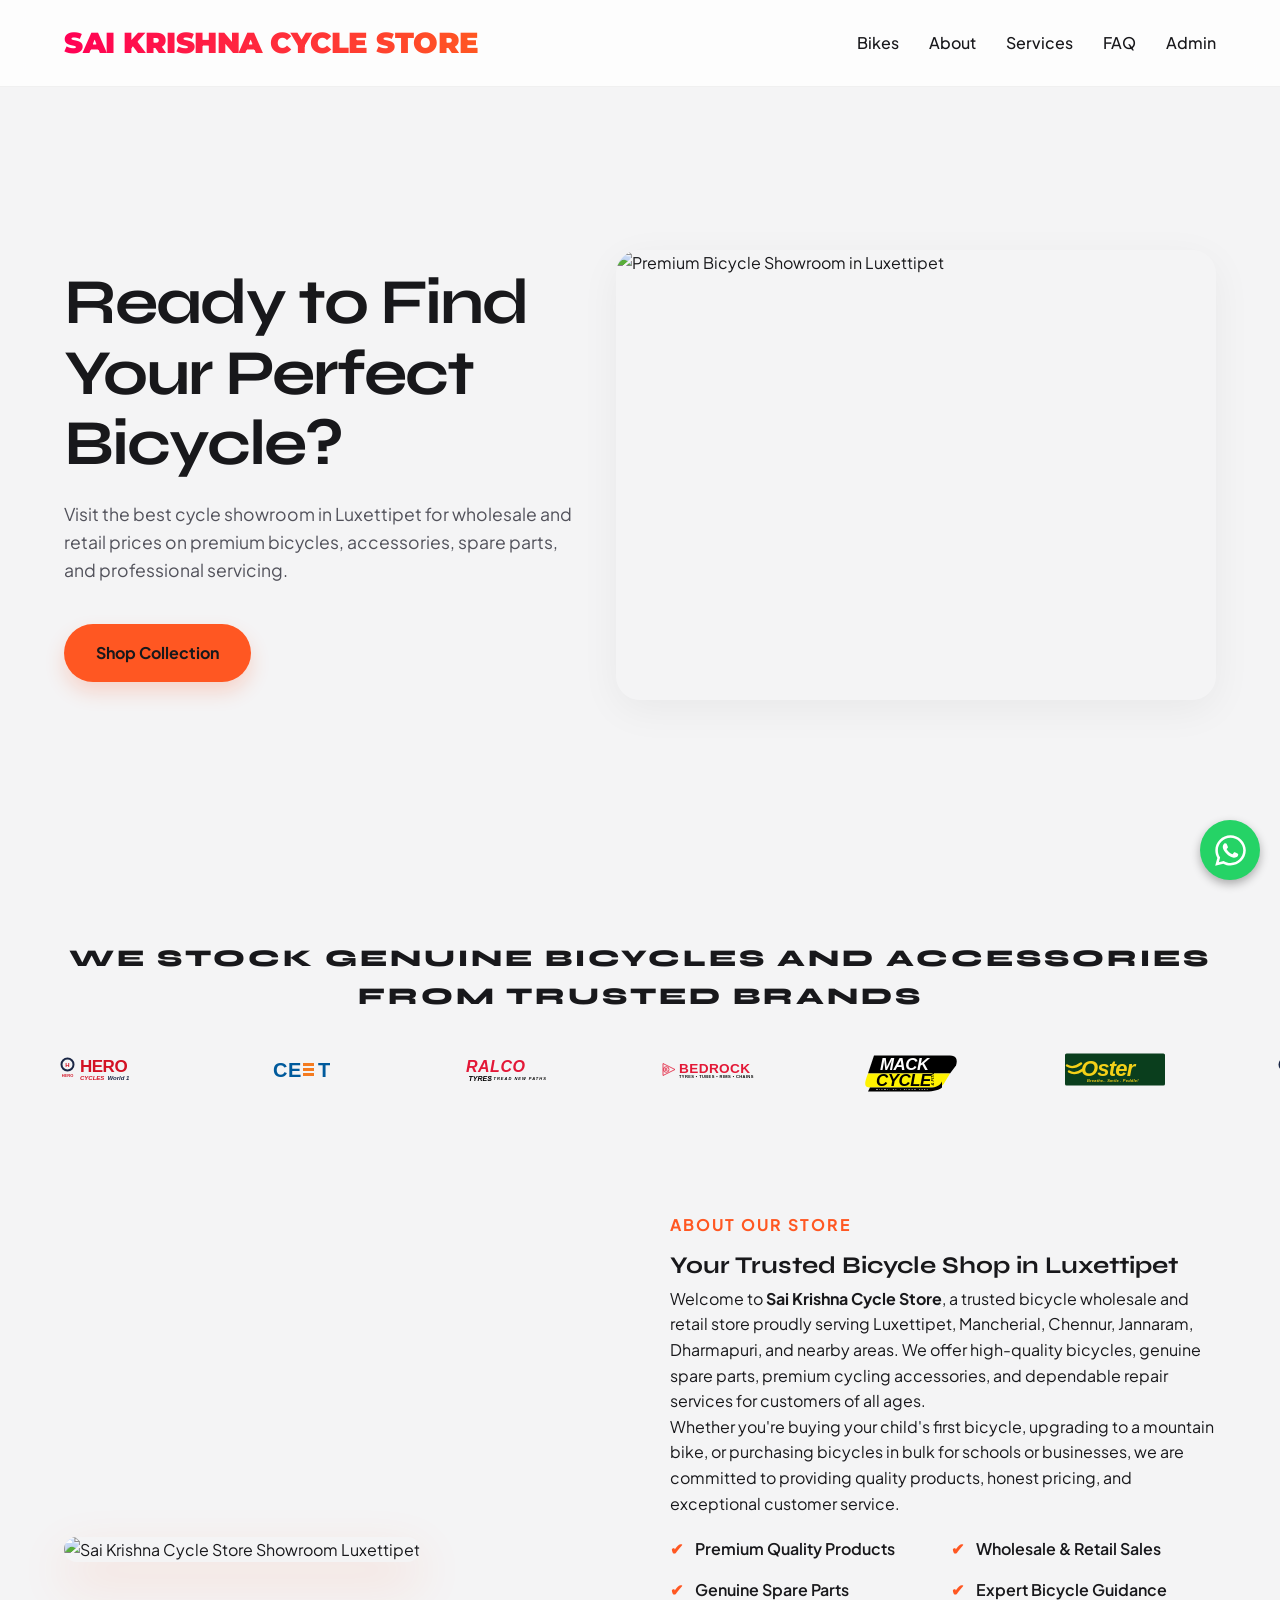
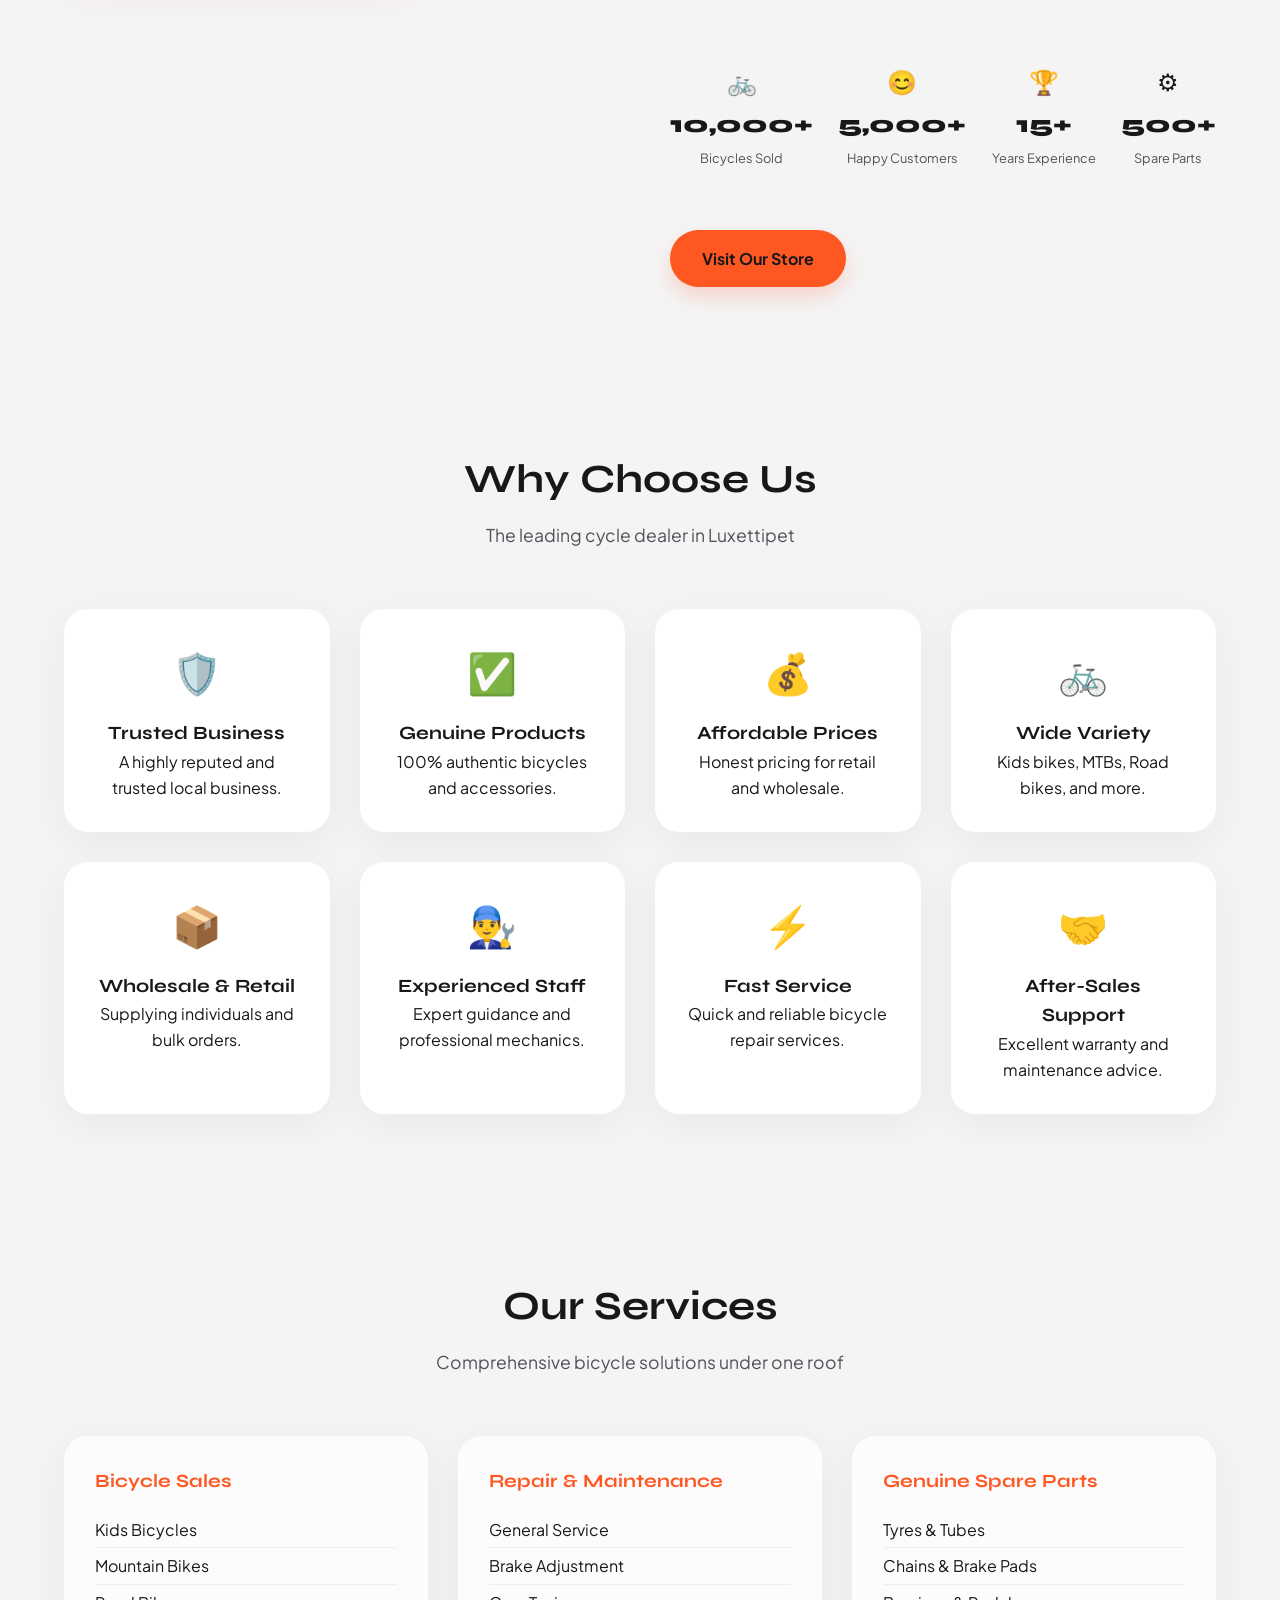
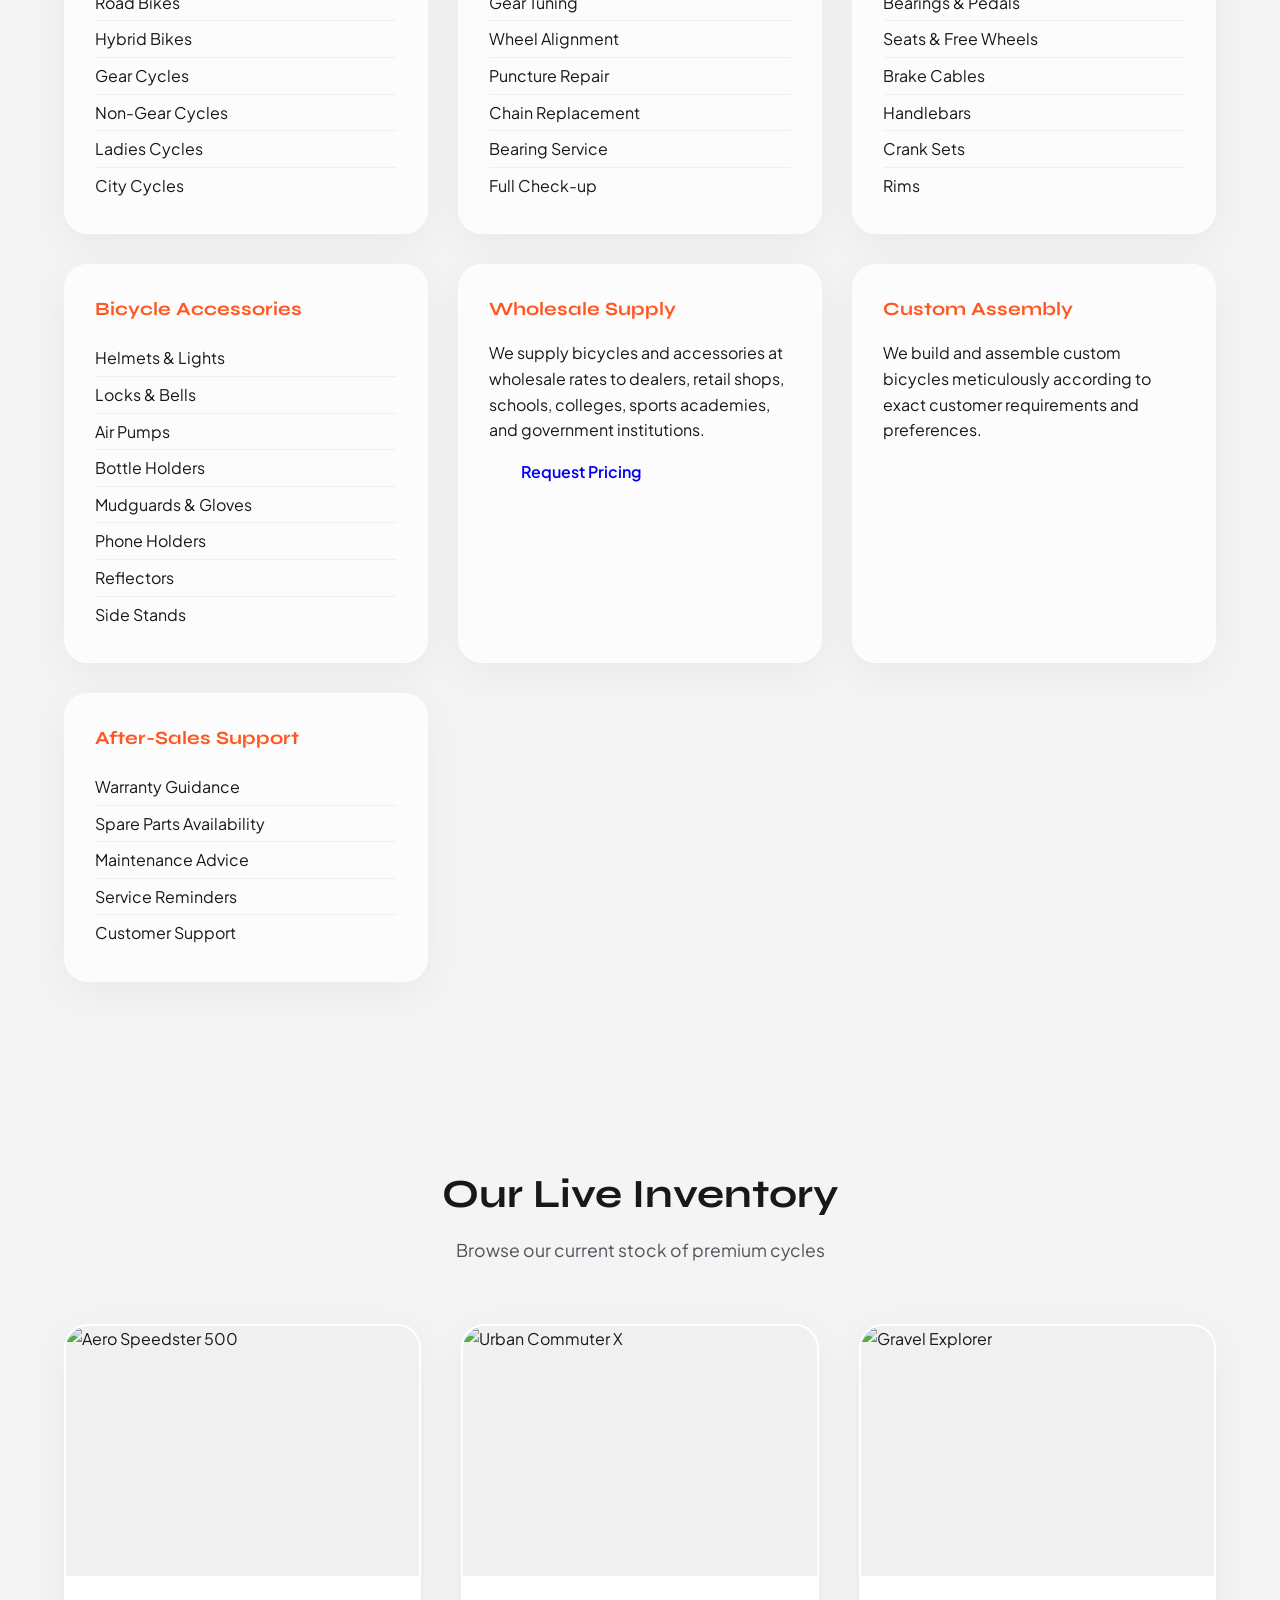
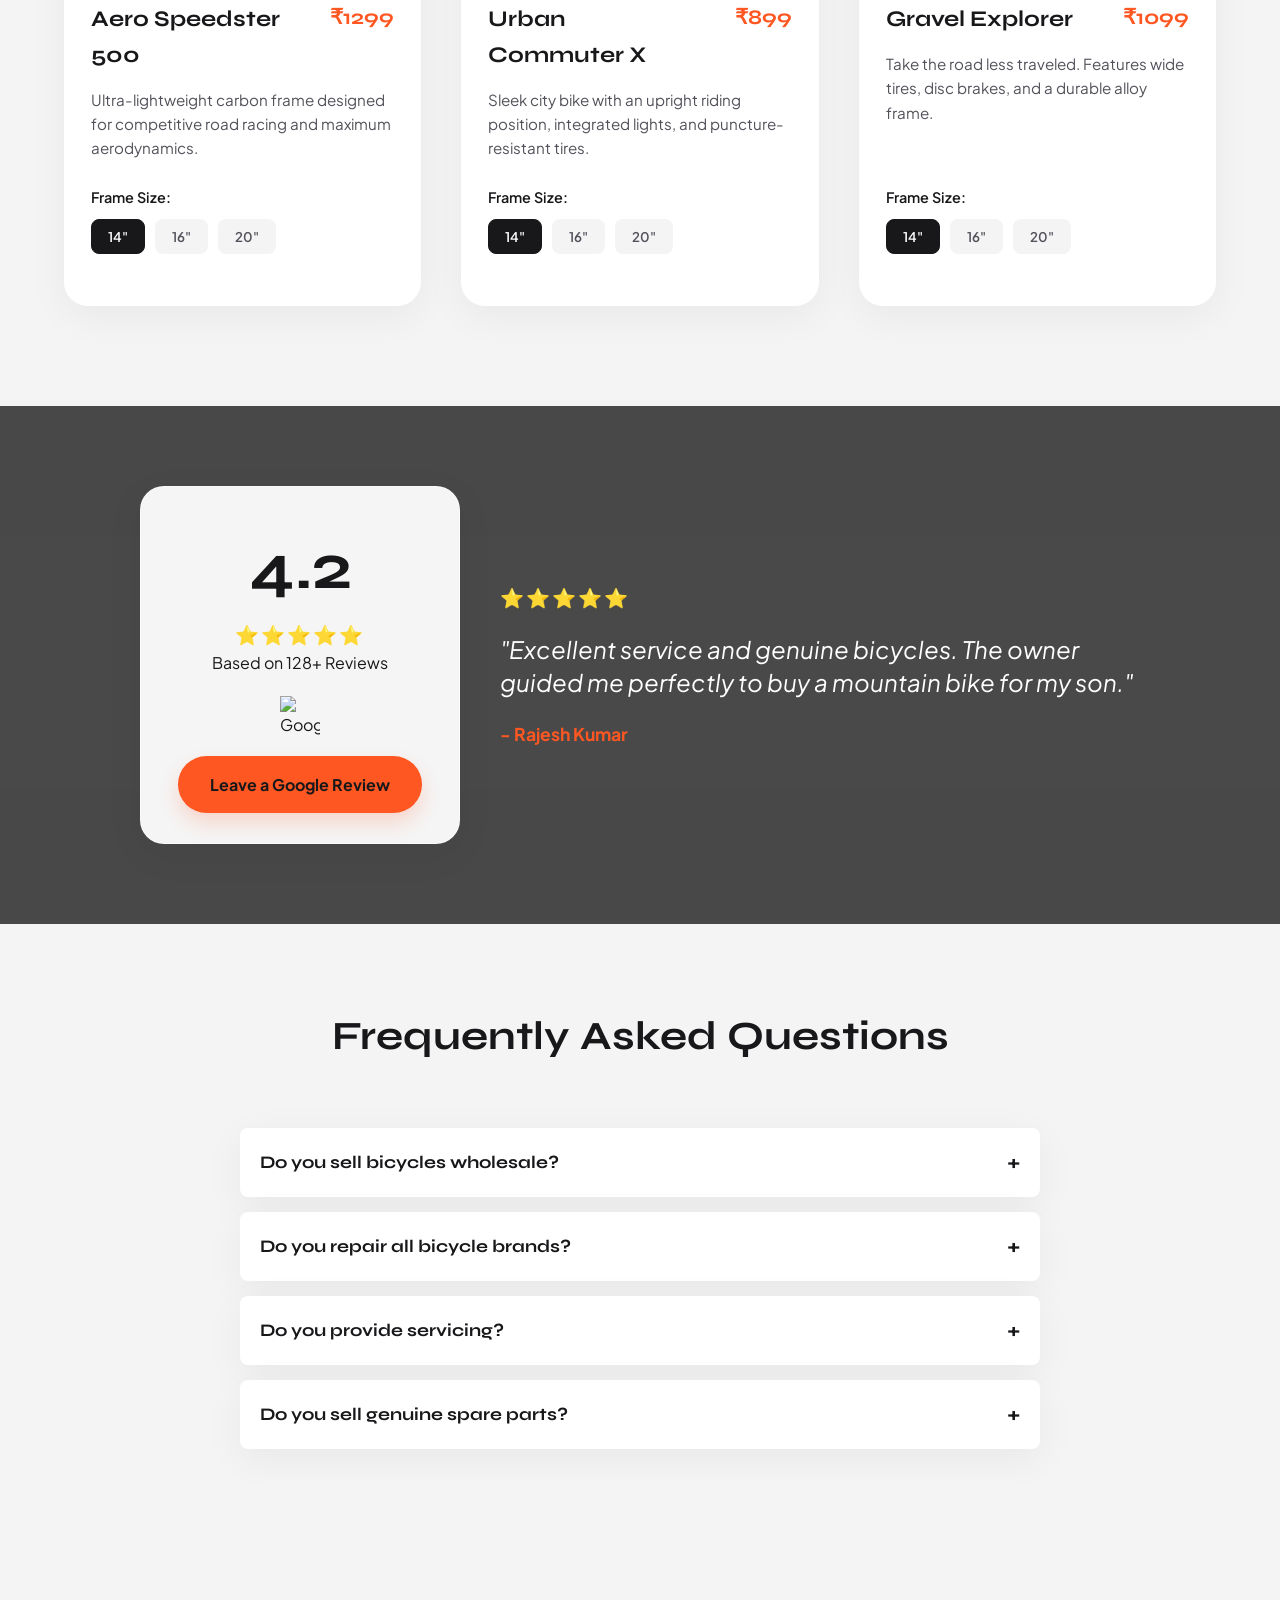
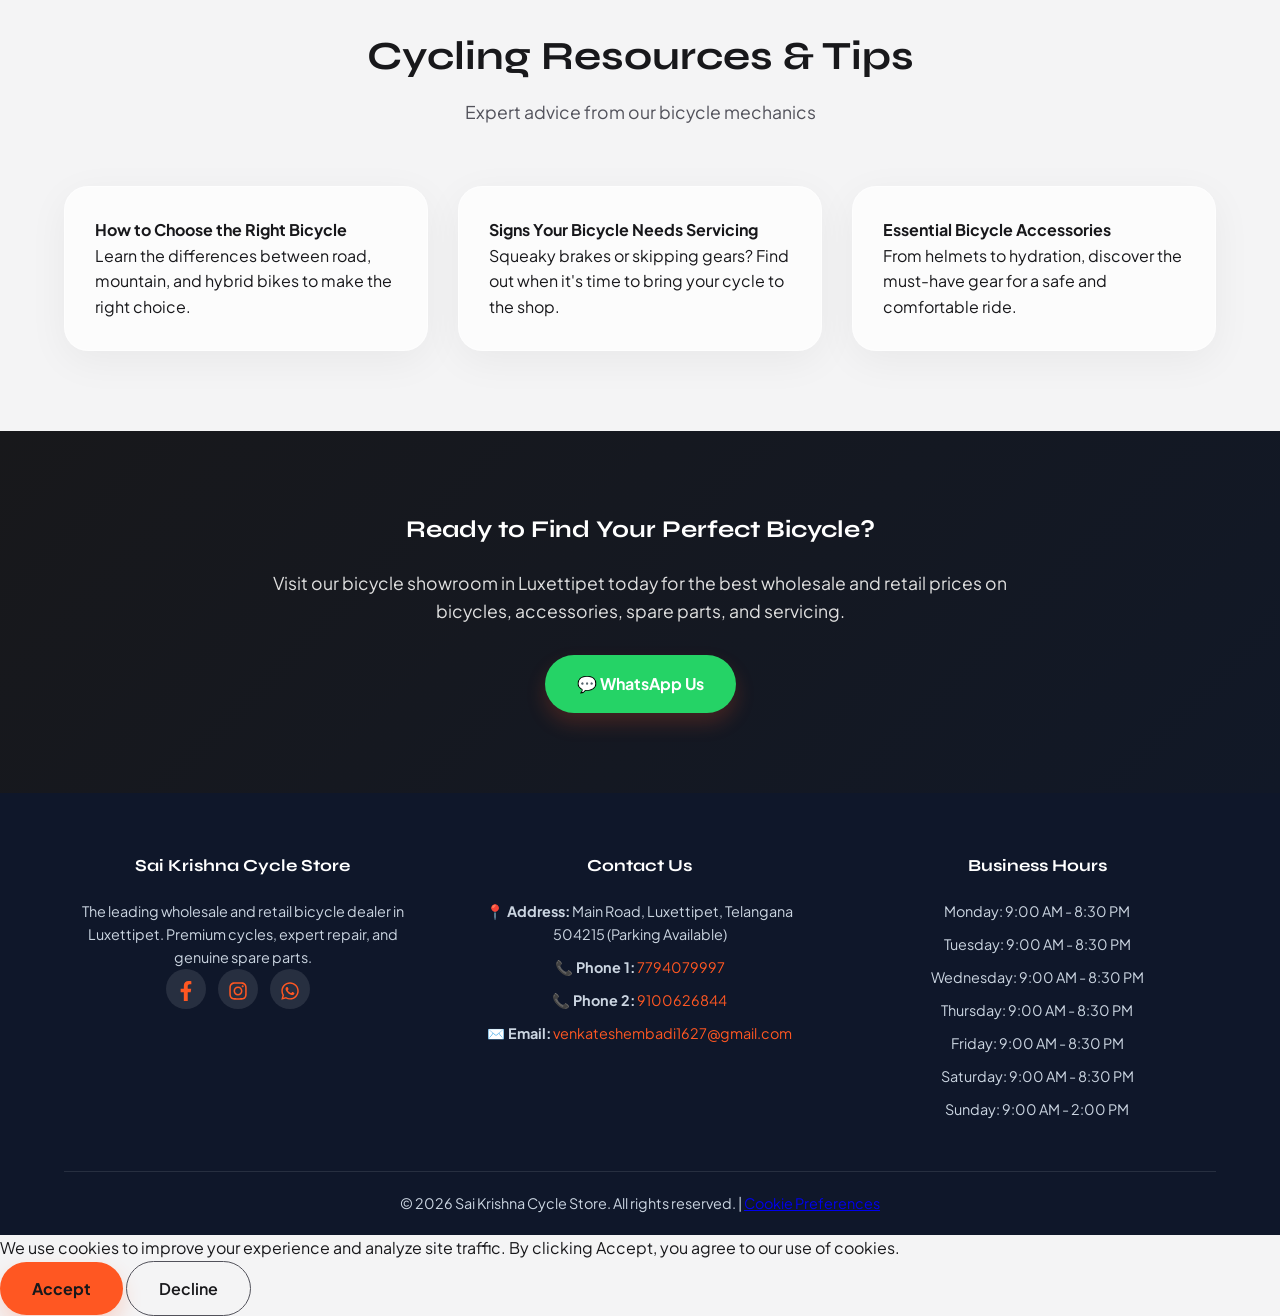
==== commit 9bf96a14: "UI Tweaks: Completely remove broken Maps embed and Get Directions buttons" ====
--- a/index.html
+++ b/index.html
@@ -165,7 +165,6 @@
                 <p>Visit the best cycle showroom in Luxettipet for wholesale and retail prices on premium bicycles, accessories, spare parts, and professional servicing.</p>
                 <div class="hero-buttons">
                     <a href="#bikes" class="btn btn-primary cta">Shop Collection</a>
-                    <a href="#store-info" class="btn" style="background: white; color: var(--text-primary); border-color: white;">Get Directions</a>
                 </div>
             </div>
             <div class="hero-image-container">
@@ -481,7 +480,6 @@
                 <p>Visit our bicycle showroom in Luxettipet today for the best wholesale and retail prices on bicycles, accessories, spare parts, and servicing.</p>
                 <div class="cta-buttons">
                     <a href="https://wa.me/917794079997" class="btn btn-primary cta-btn whatsapp">💬 WhatsApp Us</a>
-                    <a href="https://maps.app.goo.gl/9hCi1WxGmaKL6bgg8" target="_blank" class="btn btn-outline cta-btn">📍 Get Directions</a>
                 </div>
             </div>
         </section>
@@ -529,10 +527,7 @@
                 </ul>
             </div>
 
-            <div class="footer-col map-col">
-                <!-- Google Maps Embed using valid pb format -->
-                <iframe src="https://www.google.com/maps/embed?pb=!1m18!1m12!1m3!1d15206.13451558231!2d79.3106568!3d18.8876403!2m3!1f0!2f0!3f0!3m2!1i1024!2i768!4f13.1!3m3!1m2!1s0x3a32dcbc664a7c1b%3A0x9f5c2b5ebf2f20c9!2sLuxettipet%2C%20Telangana!5e0!3m2!1sen!2sin!4v1700000000000!5m2!1sen!2sin" width="100%" height="200" style="border:0; border-radius: 8px;" allowfullscreen="" loading="lazy" referrerpolicy="no-referrer-when-downgrade"></iframe>
-            </div>
+
         </div>
         
         <div class="footer-bottom">
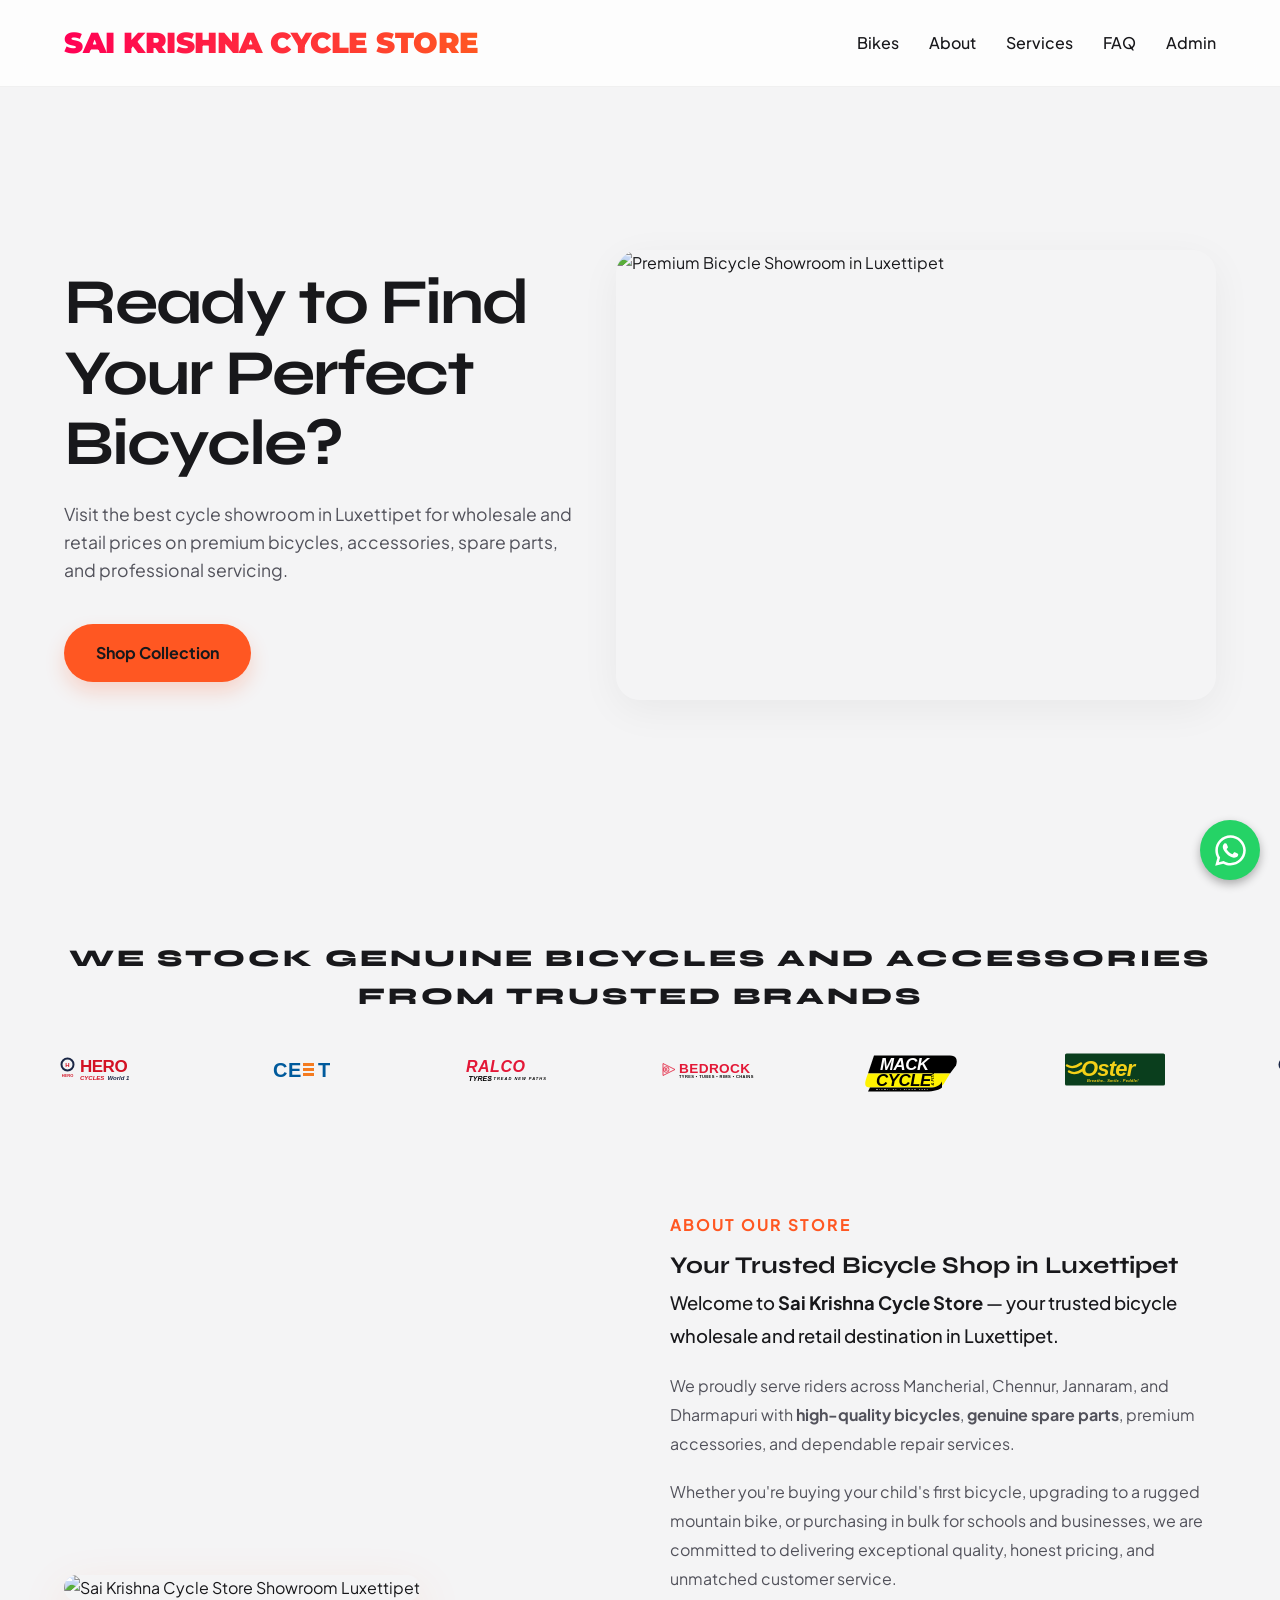
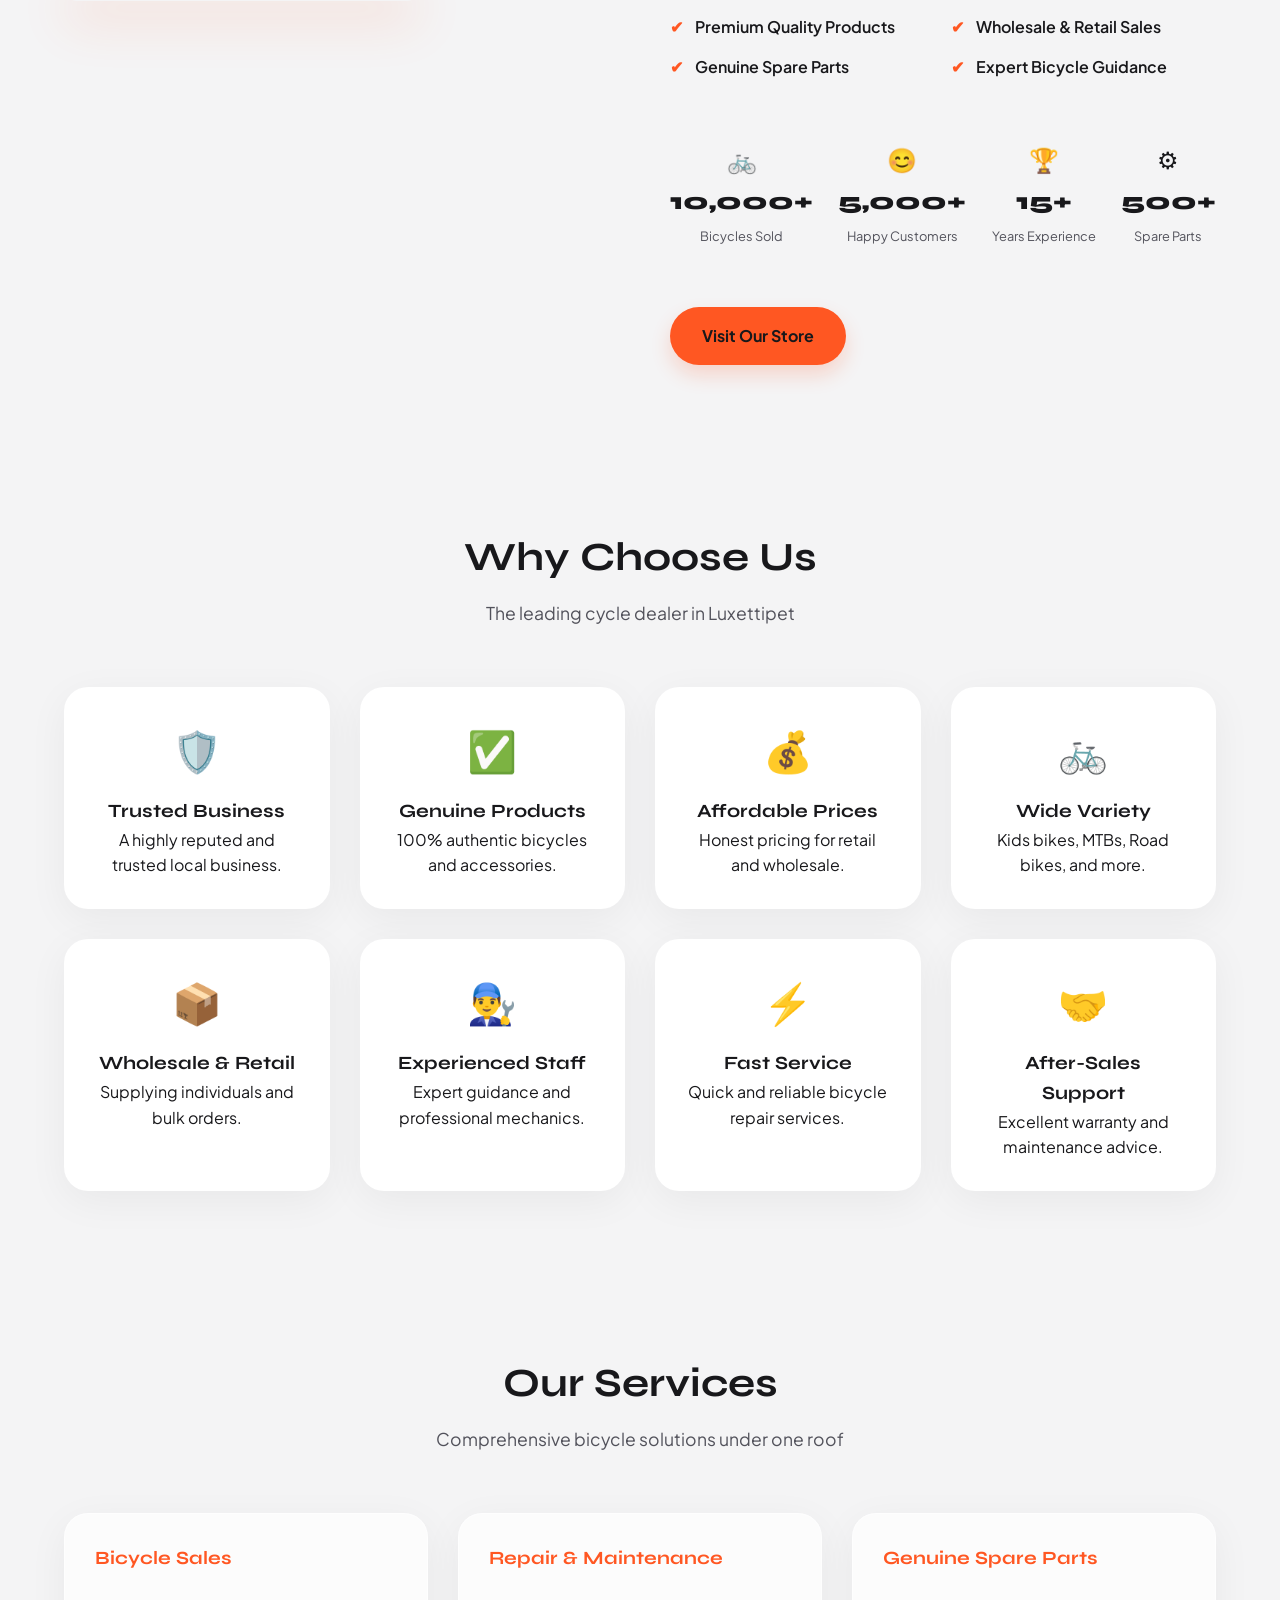
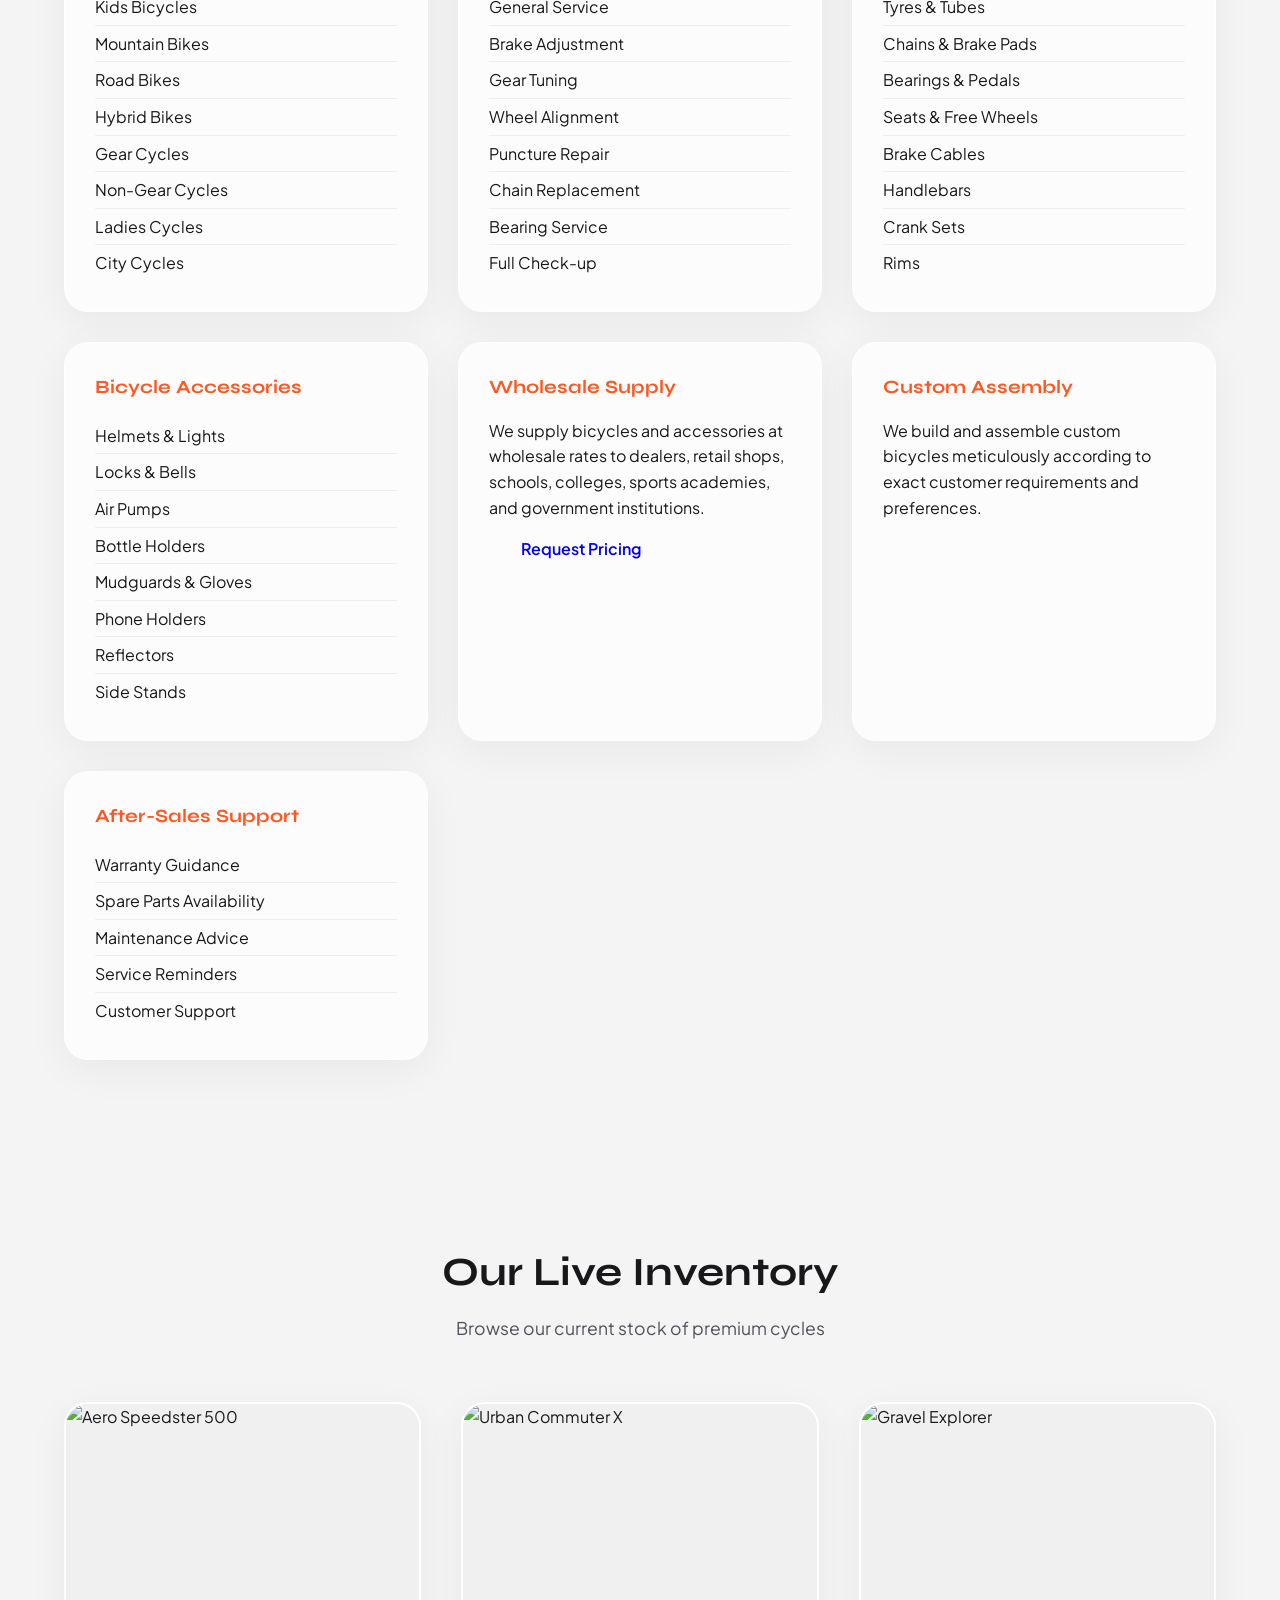
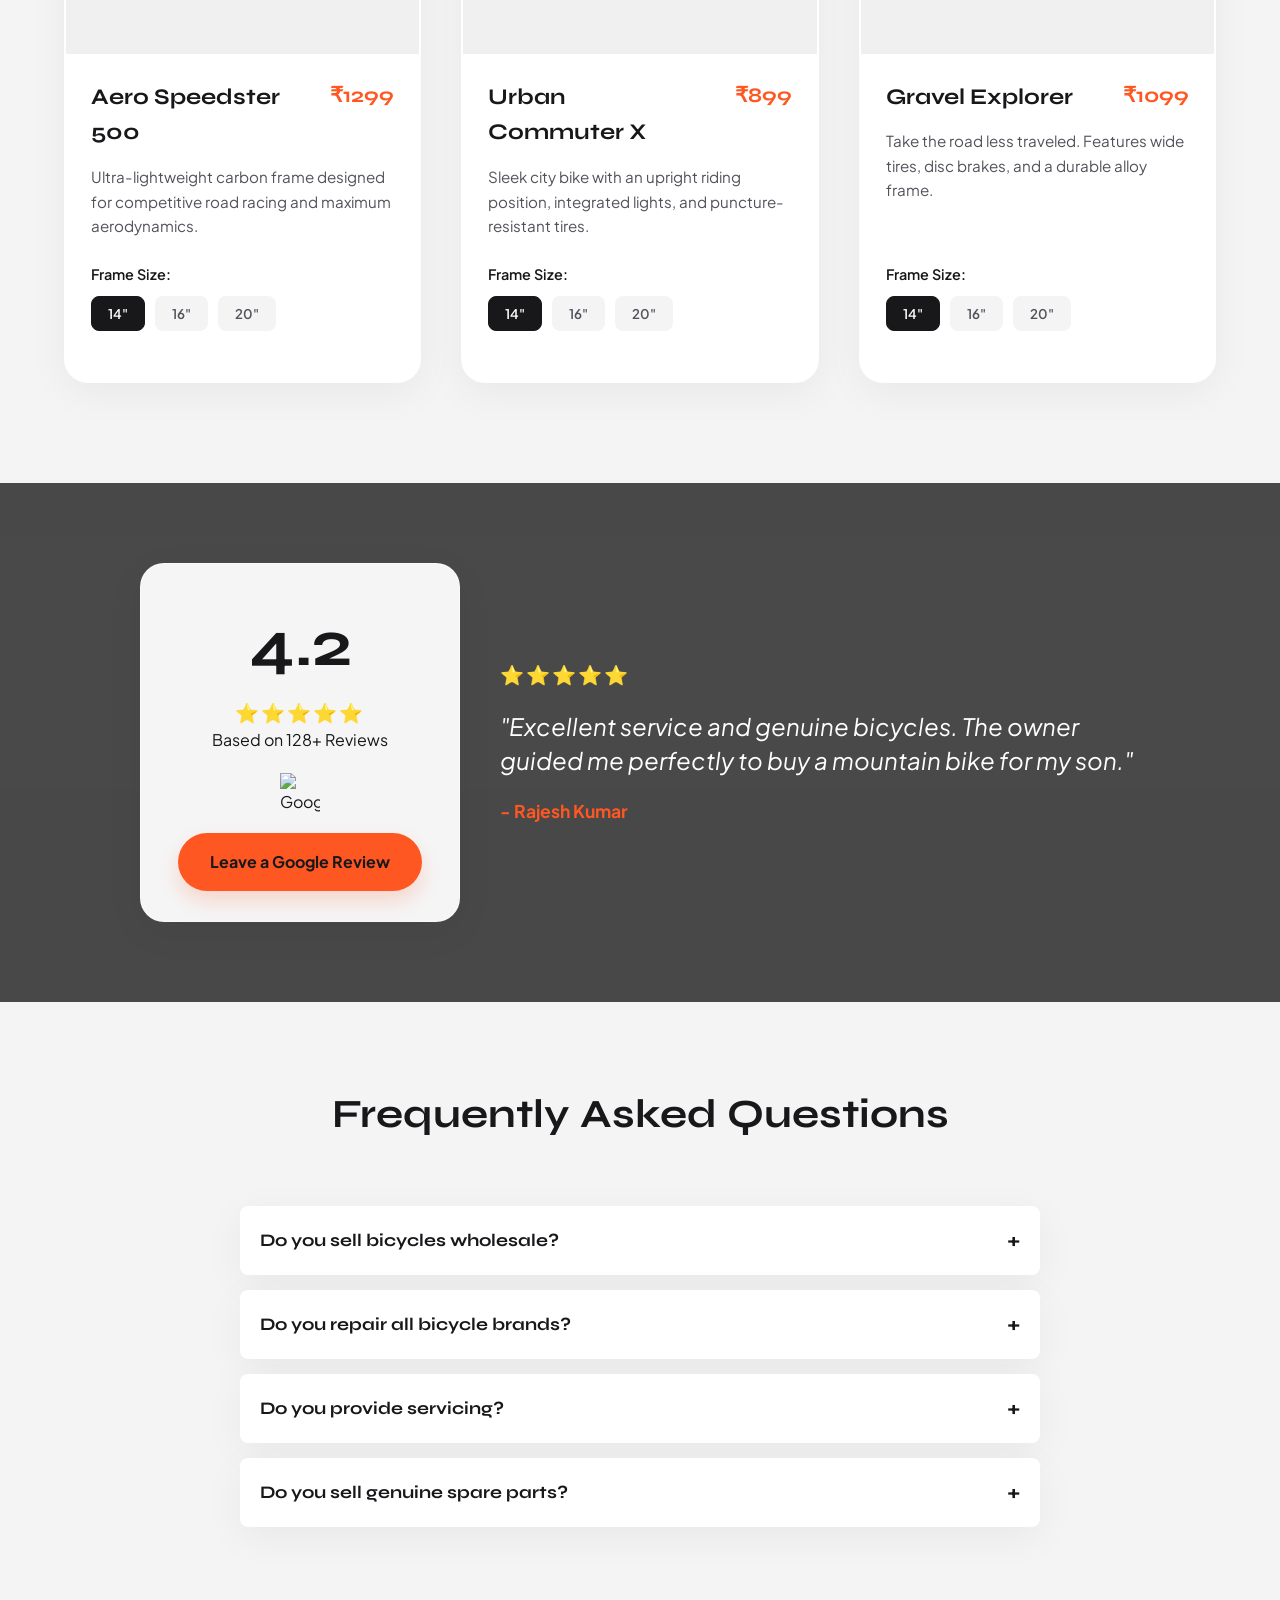
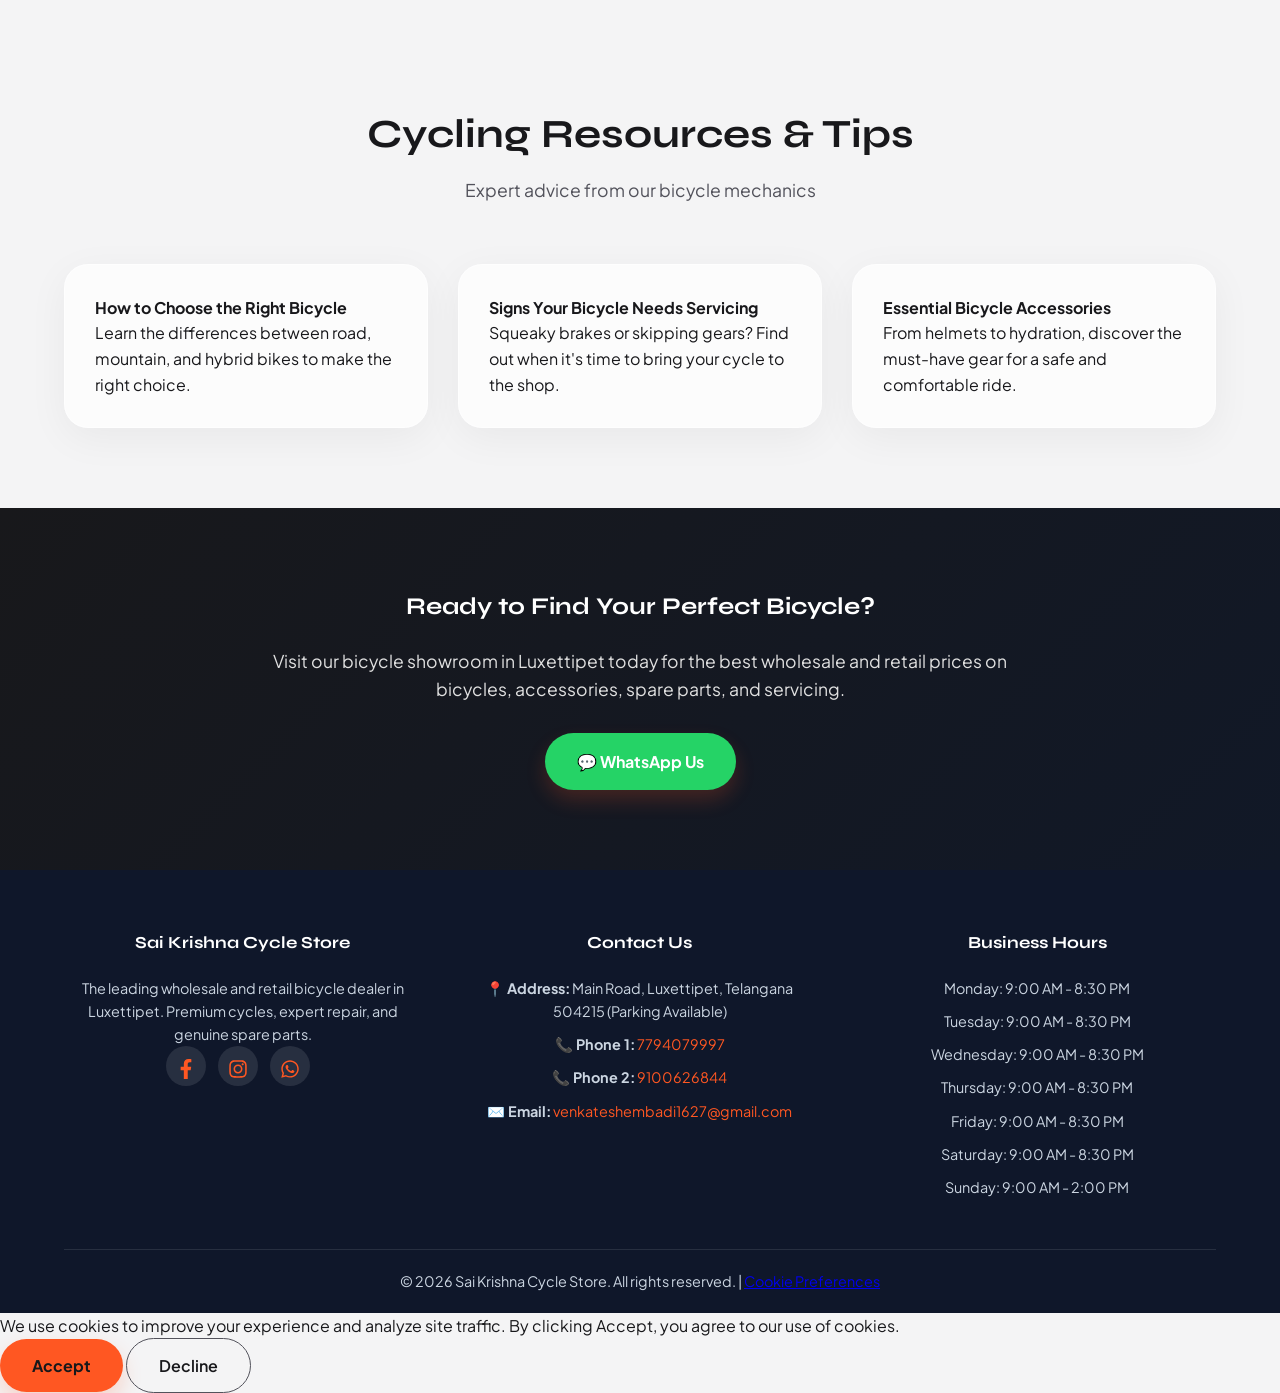
==== commit 6004213f: "UI Tweaks: Format About Us text for better readability" ====
--- a/index.html
+++ b/index.html
@@ -203,8 +203,11 @@
                 <div class="about-content">
                     <span class="sub-heading">About Our Store</span>
                     <h2>Your Trusted Bicycle Shop in Luxettipet</h2>
-                    <p>Welcome to <strong>Sai Krishna Cycle Store</strong>, a trusted bicycle wholesale and retail store proudly serving Luxettipet, Mancherial, Chennur, Jannaram, Dharmapuri, and nearby areas. We offer high-quality bicycles, genuine spare parts, premium cycling accessories, and dependable repair services for customers of all ages.</p>
-                    <p>Whether you're buying your child's first bicycle, upgrading to a mountain bike, or purchasing bicycles in bulk for schools or businesses, we are committed to providing quality products, honest pricing, and exceptional customer service.</p>
+                    <p class="lead-text">Welcome to <strong>Sai Krishna Cycle Store</strong> — your trusted bicycle wholesale and retail destination in Luxettipet.</p>
+                    
+                    <p>We proudly serve riders across Mancherial, Chennur, Jannaram, and Dharmapuri with <strong>high-quality bicycles</strong>, <strong>genuine spare parts</strong>, premium accessories, and dependable repair services.</p>
+                    
+                    <p>Whether you're buying your child's first bicycle, upgrading to a rugged mountain bike, or purchasing in bulk for schools and businesses, we are committed to delivering exceptional quality, honest pricing, and unmatched customer service.</p>
                     
                     <ul class="feature-list">
                         <li>Premium Quality Products</li>
--- a/style.css
+++ b/style.css
@@ -1127,6 +1127,16 @@
     letter-spacing: 2px;
     margin-bottom: 10px;
 }
+.about-content p {
+    margin-bottom: 20px;
+    line-height: 1.8;
+    color: var(--text-secondary);
+}
+.about-content .lead-text {
+    font-size: 1.15rem;
+    color: var(--text-primary);
+    font-weight: 500;
+}
 .feature-list {
     list-style: none;
     padding: 0;
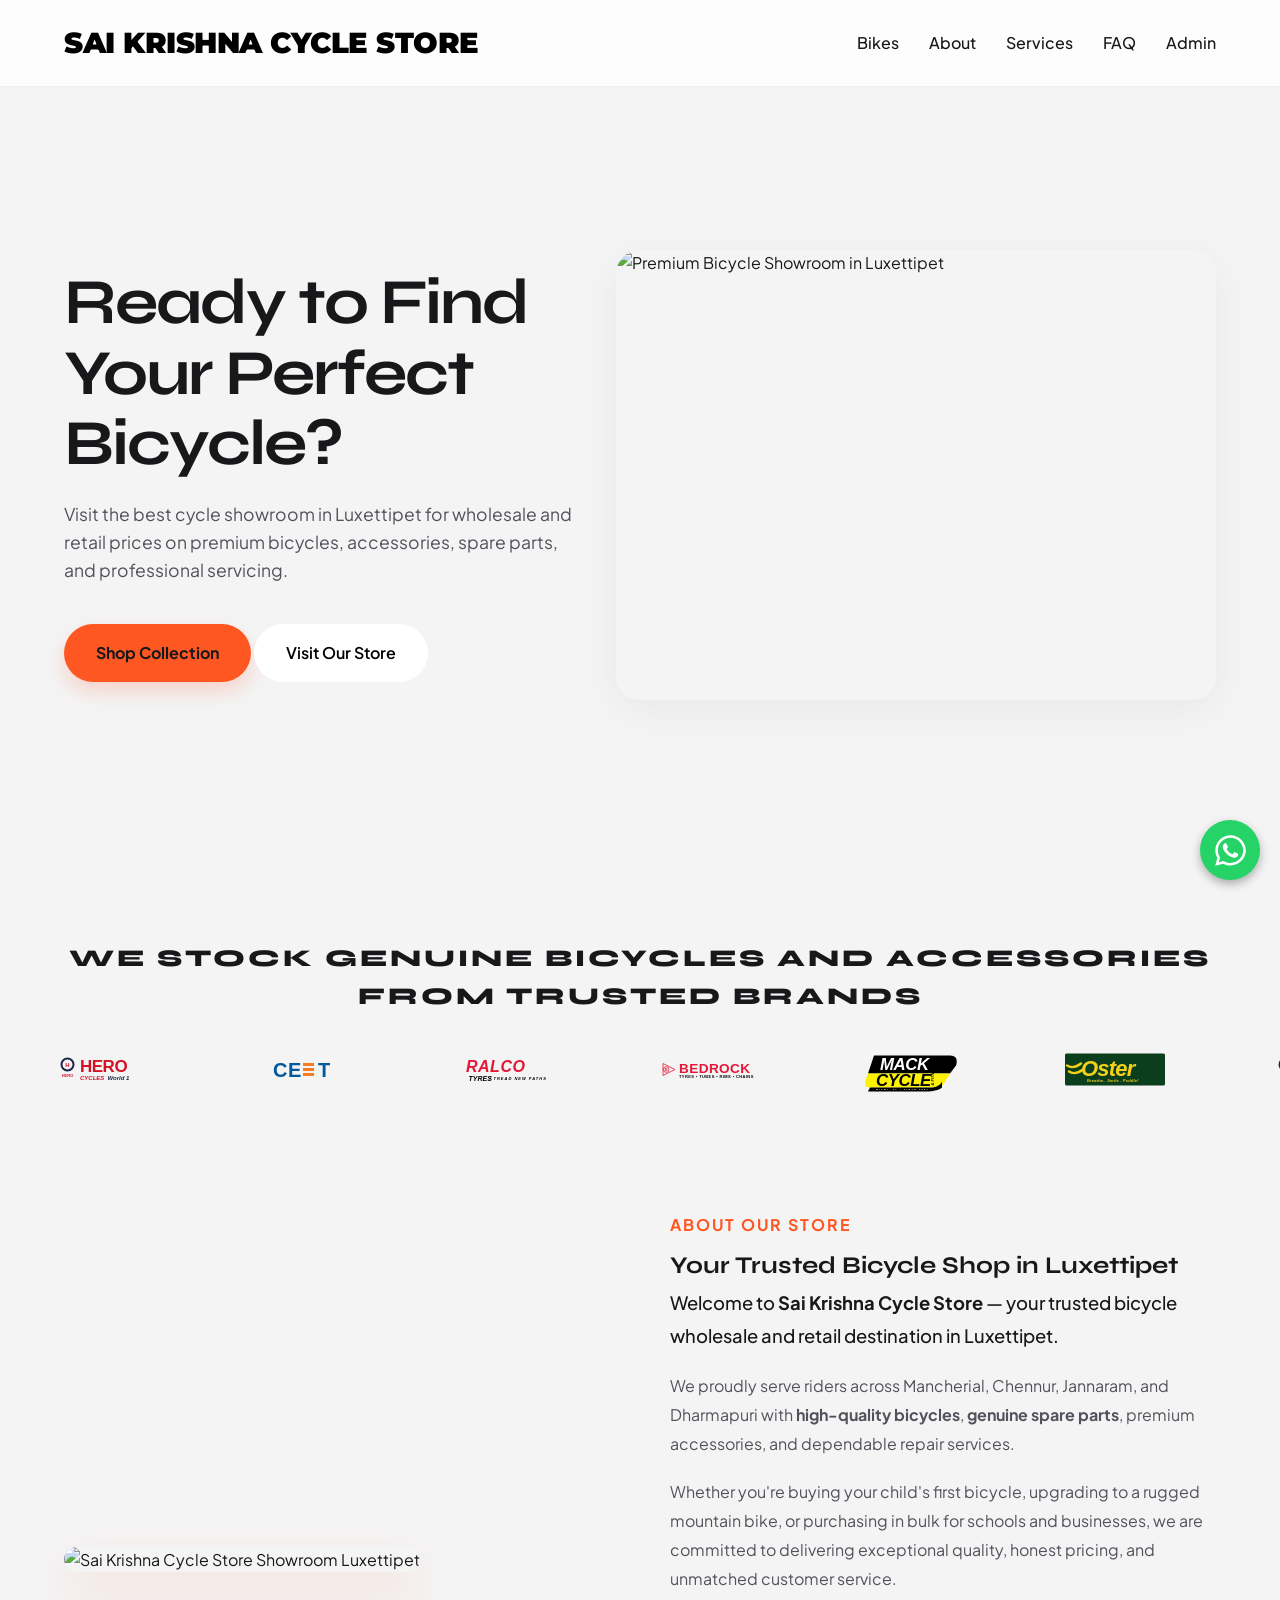
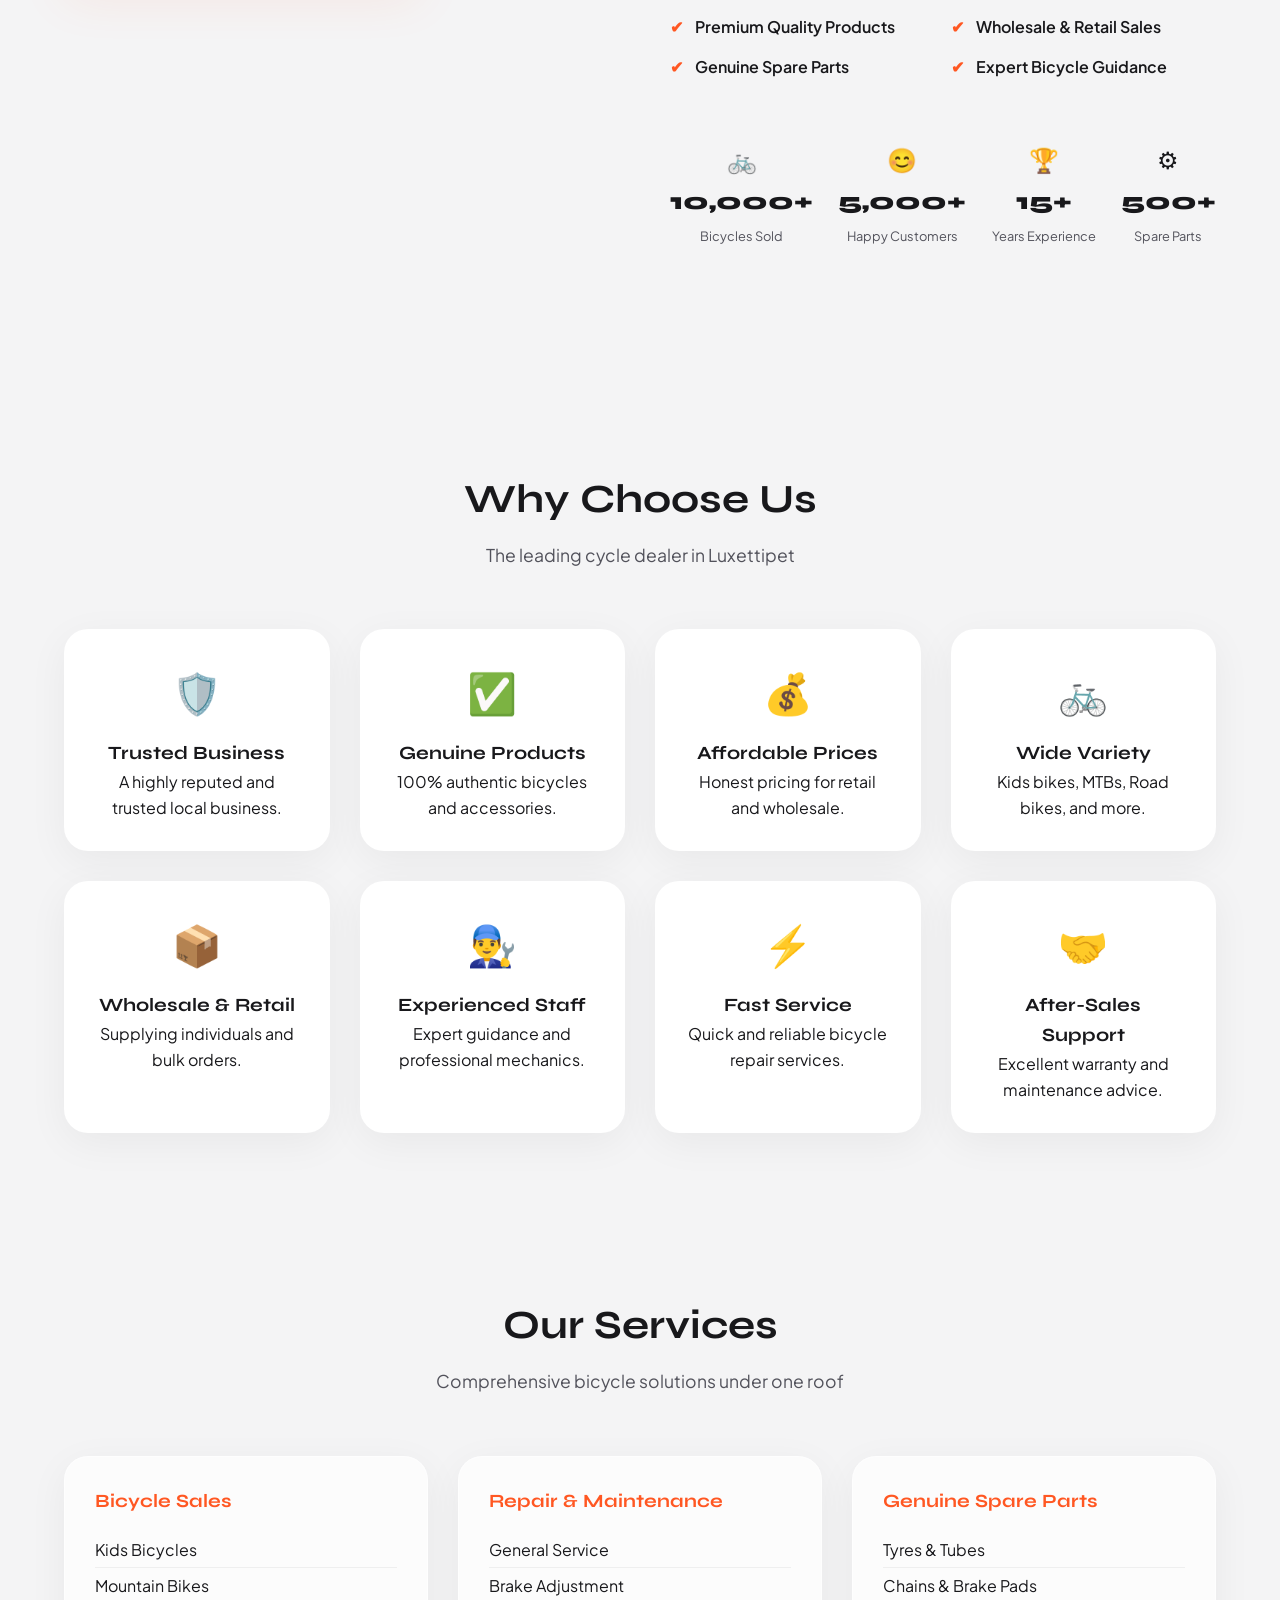
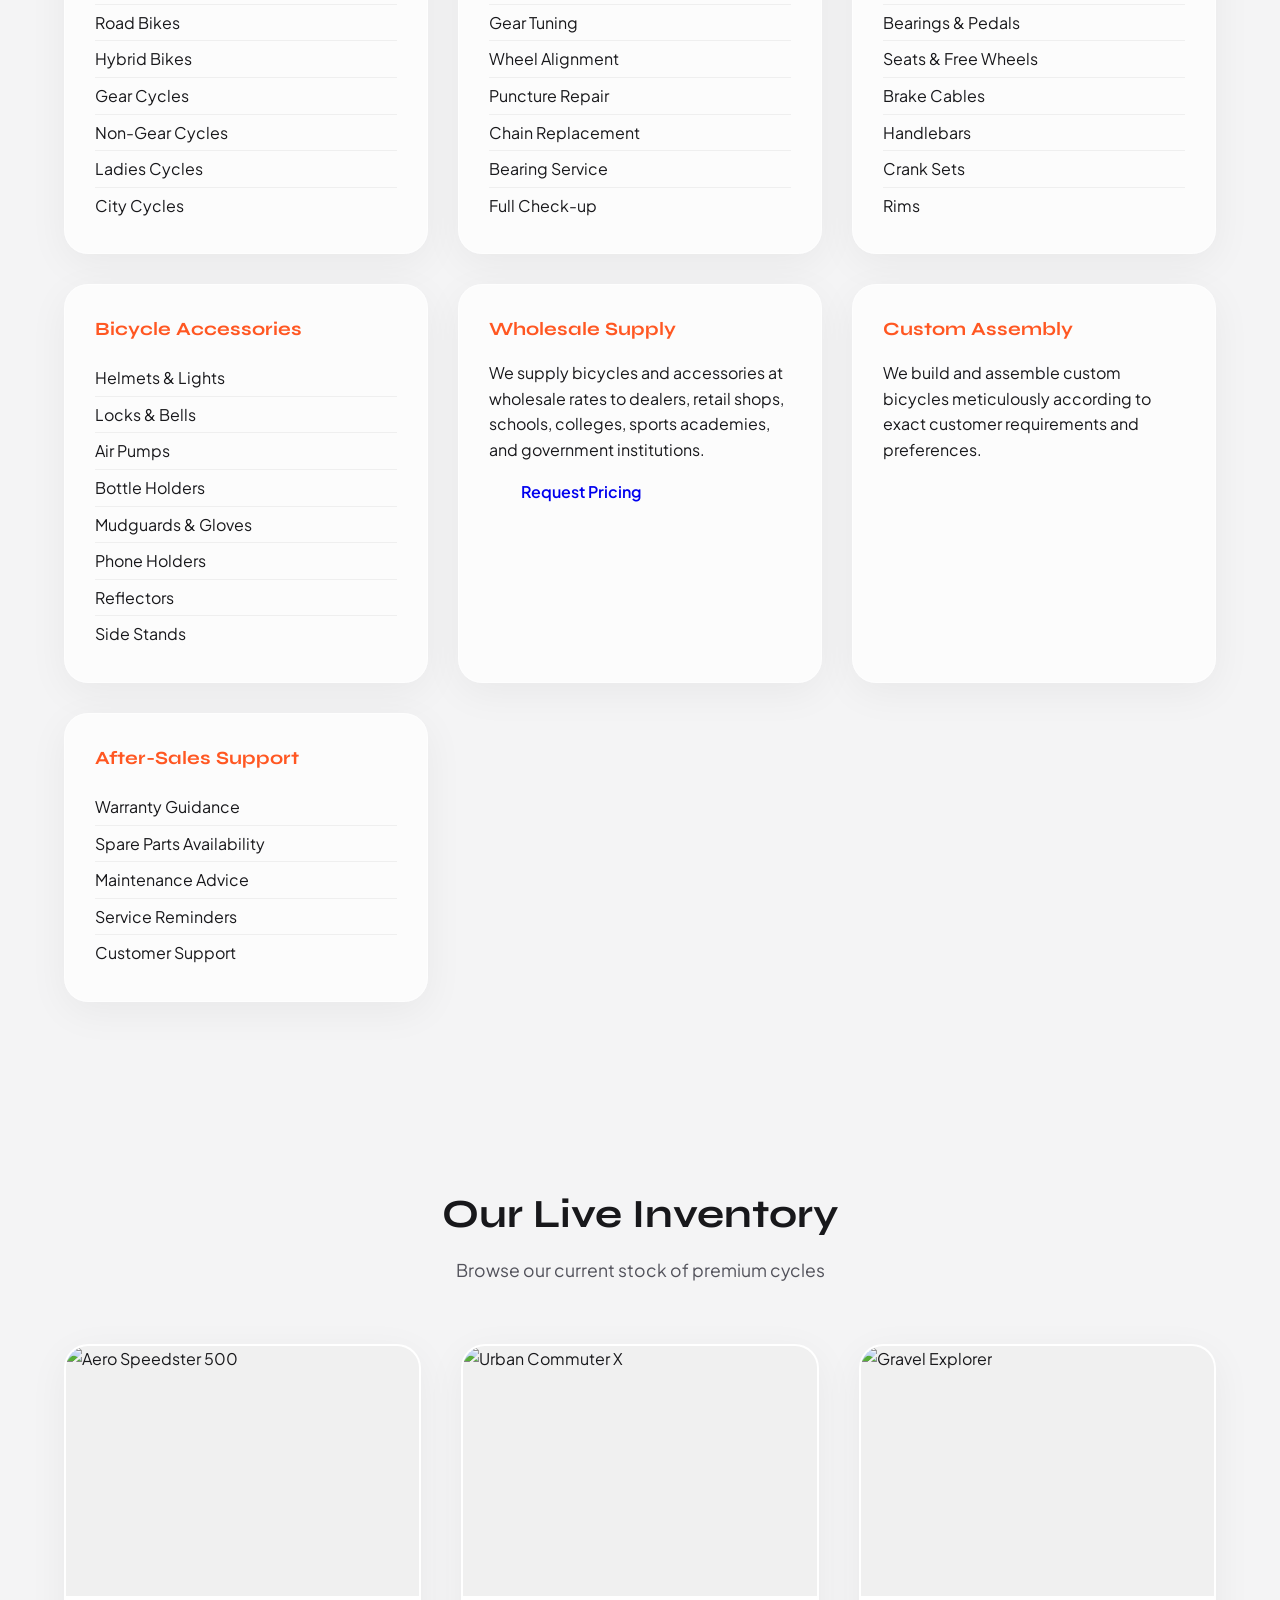
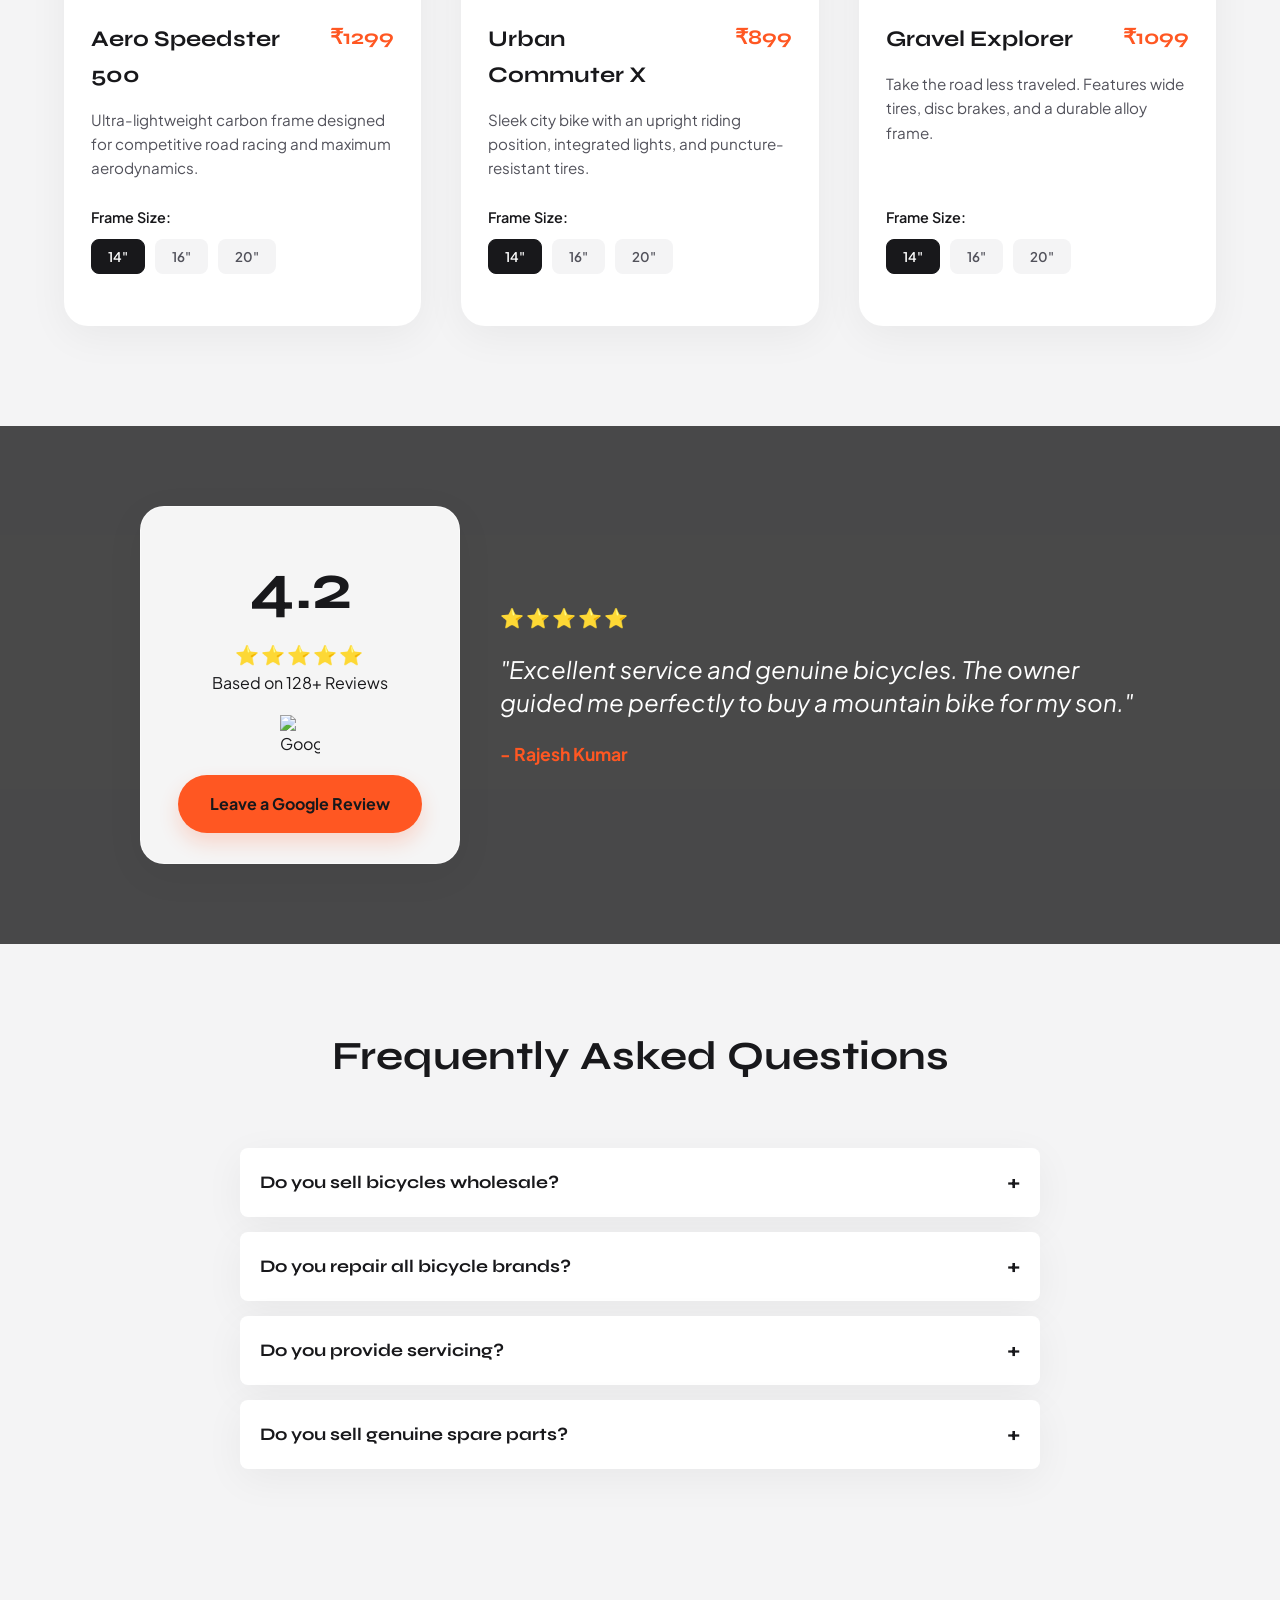
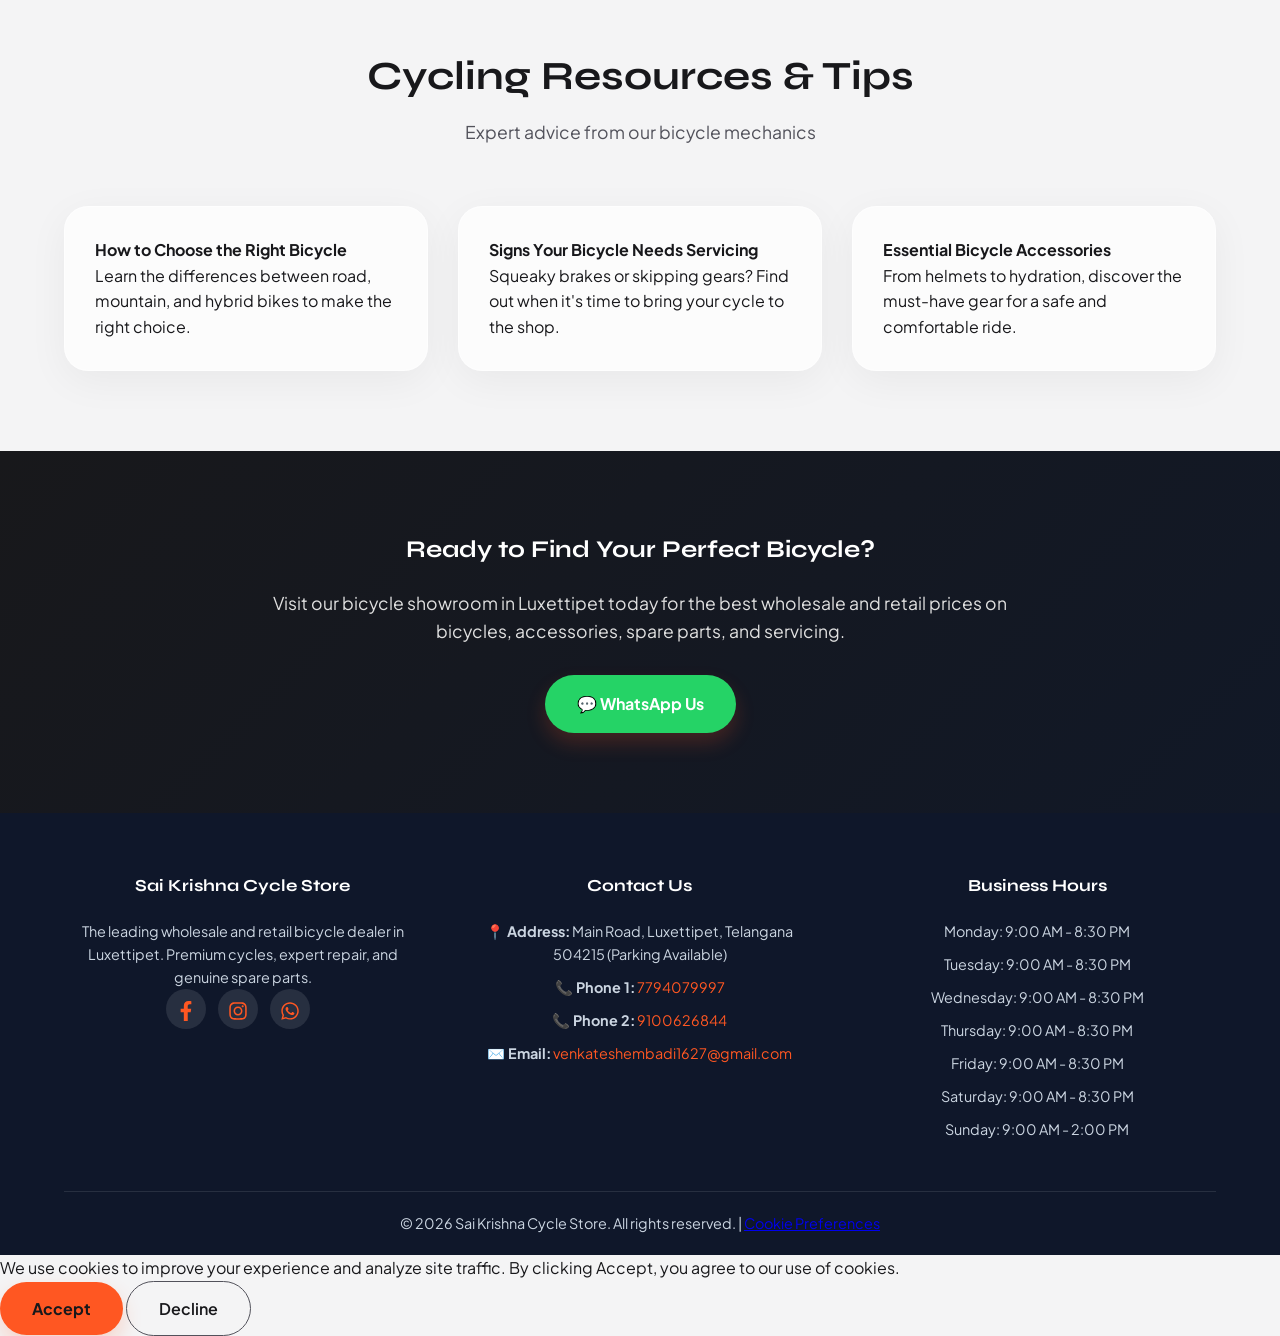
==== commit 7405b73a: "UI Tweaks: Make navbar logo text black, move Visit Store button to Hero" ====
--- a/index.html
+++ b/index.html
@@ -165,6 +165,7 @@
                 <p>Visit the best cycle showroom in Luxettipet for wholesale and retail prices on premium bicycles, accessories, spare parts, and professional servicing.</p>
                 <div class="hero-buttons">
                     <a href="#bikes" class="btn btn-primary cta">Shop Collection</a>
+                    <a href="https://maps.app.goo.gl/9hCi1WxGmaKL6bgg8" target="_blank" class="btn btn-outline" style="background: white; color: black; border-color: white;">Visit Our Store</a>
                 </div>
             </div>
             <div class="hero-image-container">
@@ -239,8 +240,8 @@
                         </div>
                     </div>
 
-                    <div class="about-buttons">
-                        <a href="#store-info" class="btn btn-primary">Visit Our Store</a>
+                    <div class="about-buttons" style="display: none;">
+                        <!-- Buttons moved to hero -->
                     </div>
                 </div>
             </div>
--- a/style.css
+++ b/style.css
@@ -69,9 +69,7 @@
     font-size: 1.8rem;
     font-weight: 900;
     letter-spacing: -0.5px;
-    background: linear-gradient(90deg, #ff0055, #ff5722);
-    -webkit-background-clip: text;
-    -webkit-text-fill-color: transparent;
+    color: #000000;
     text-transform: uppercase;
 }
 
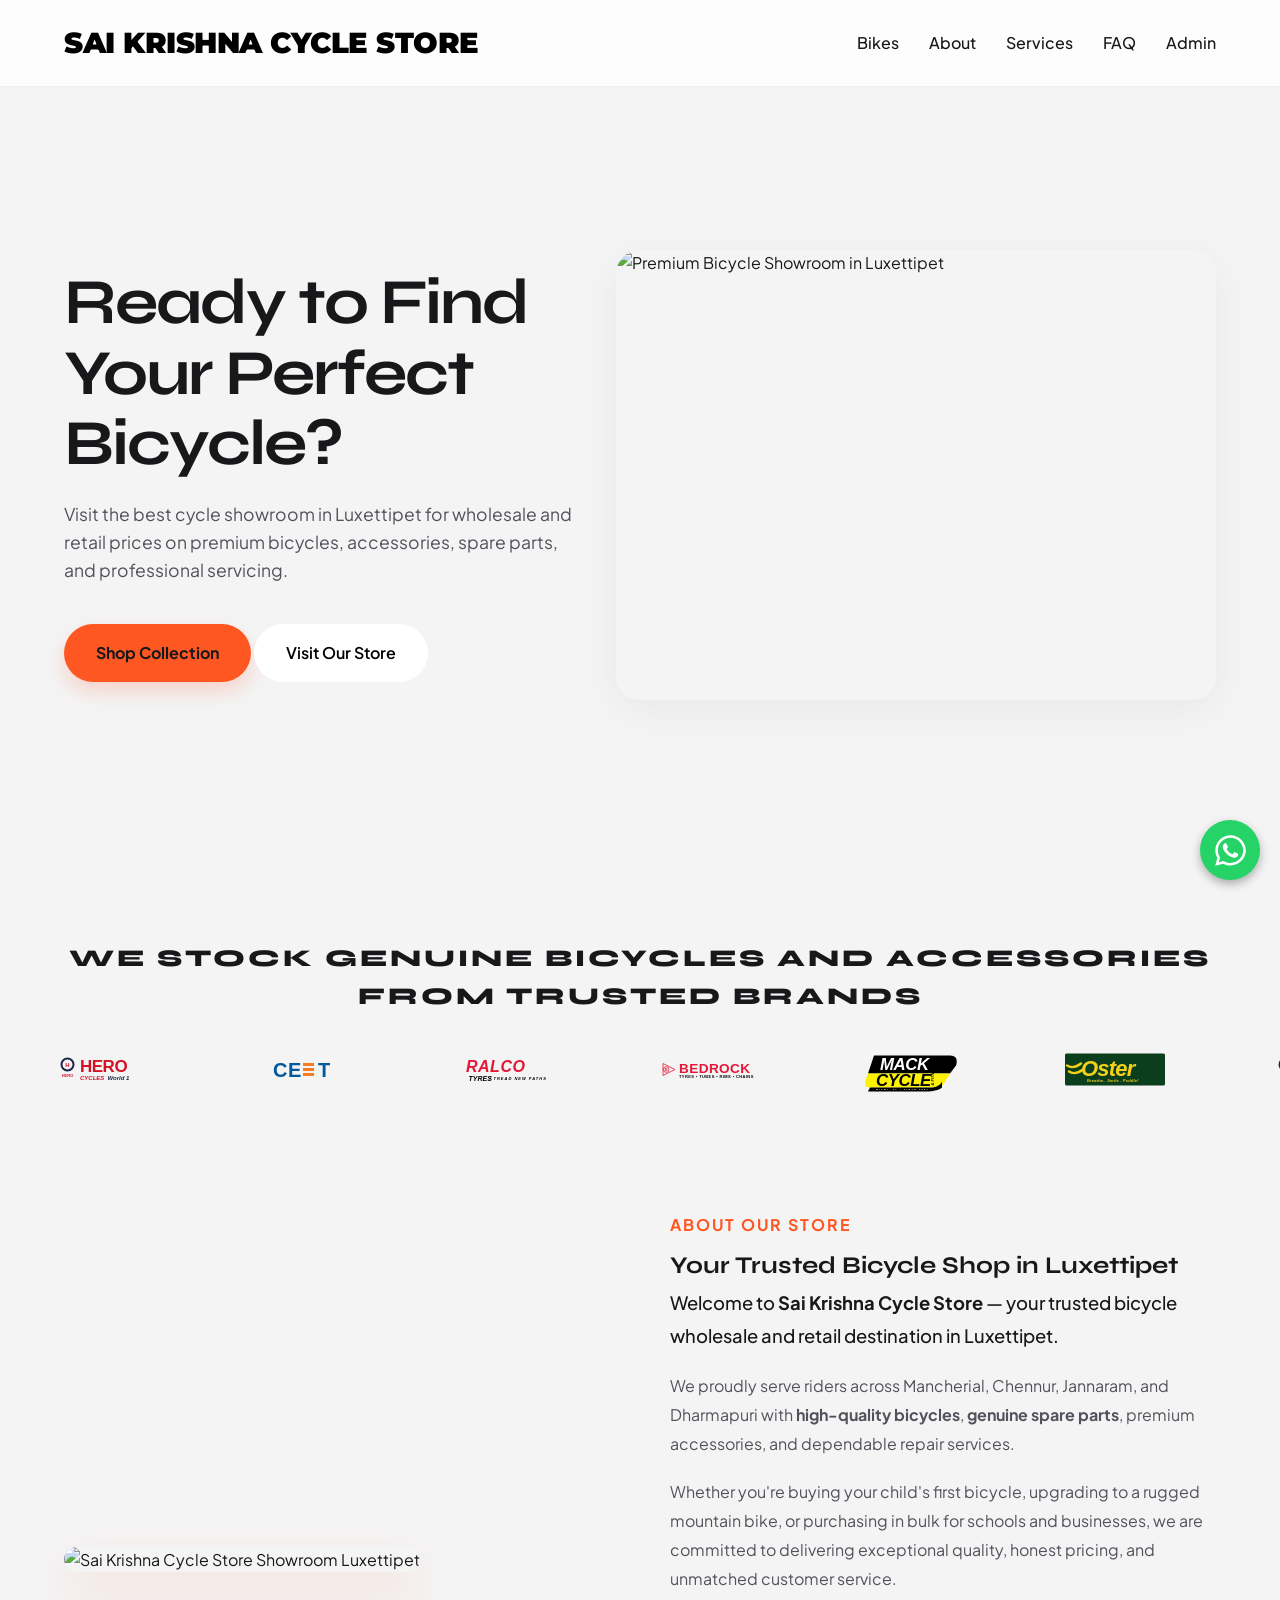
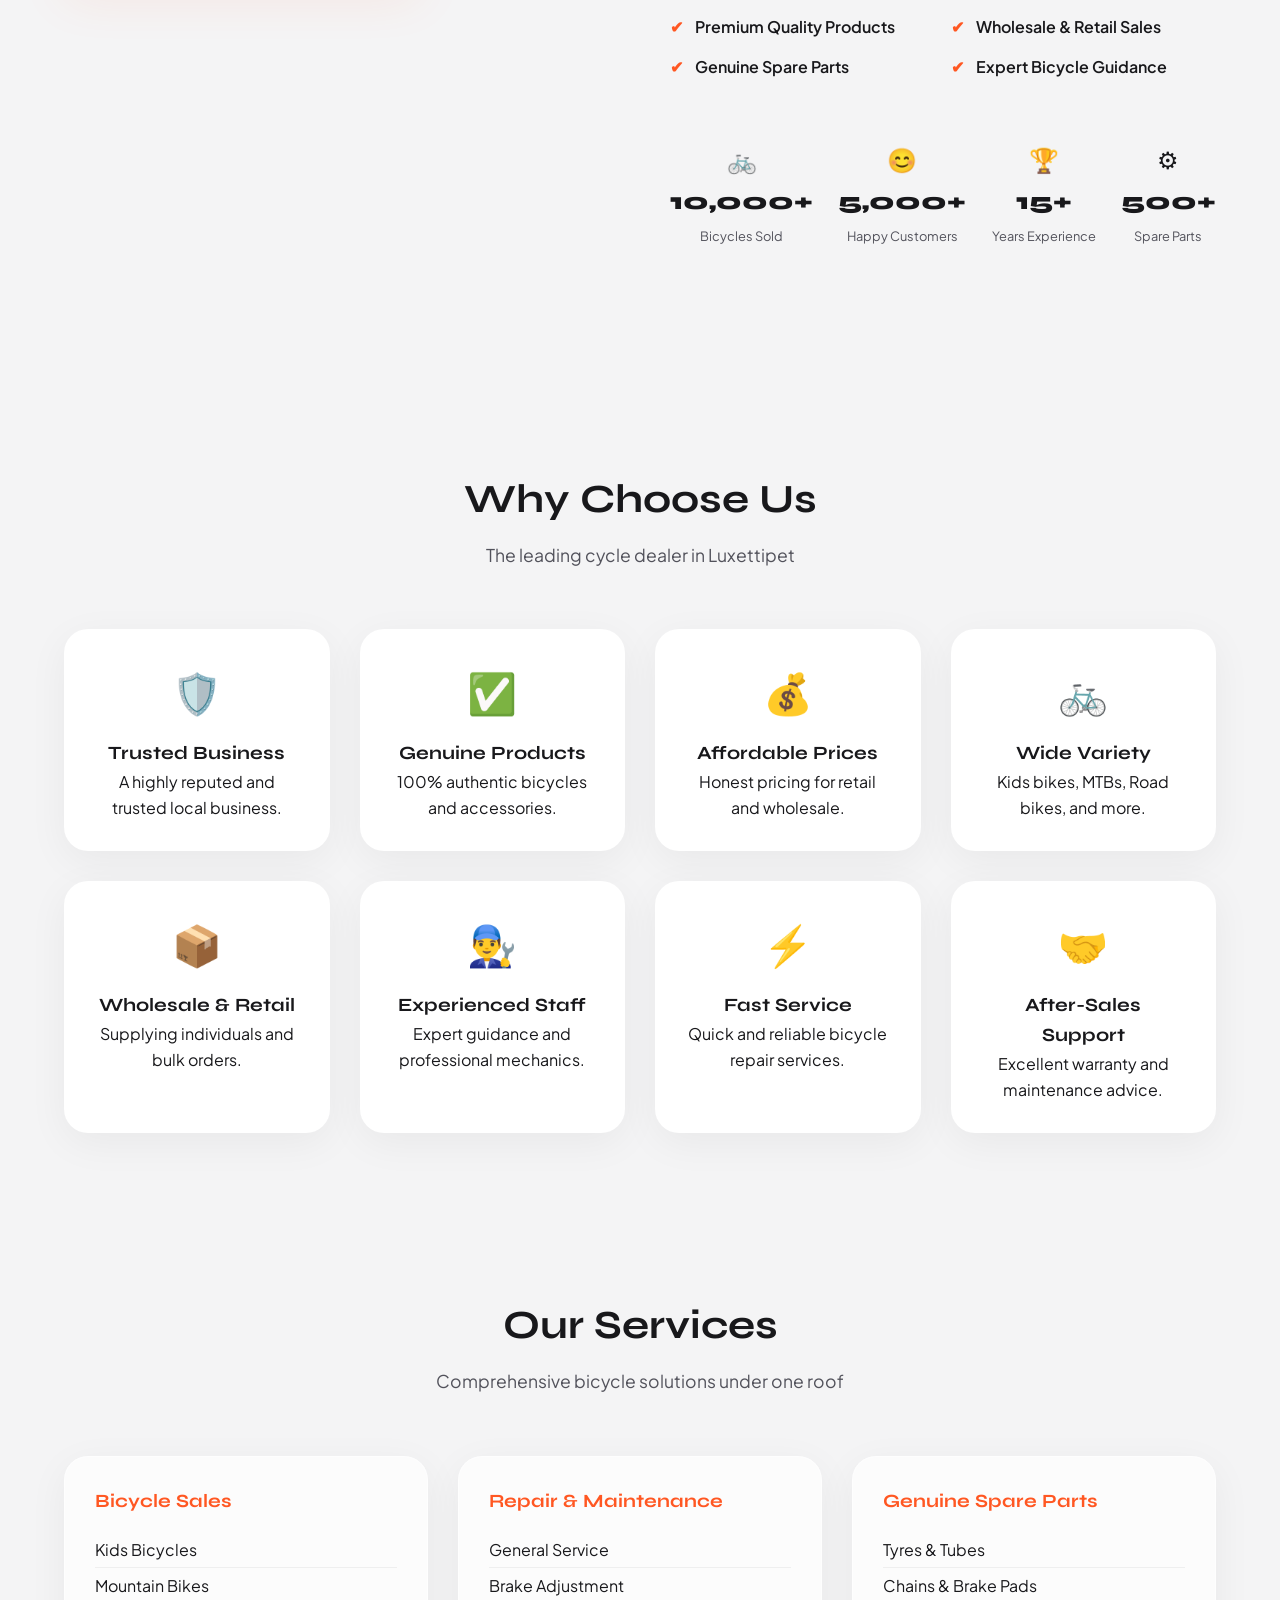
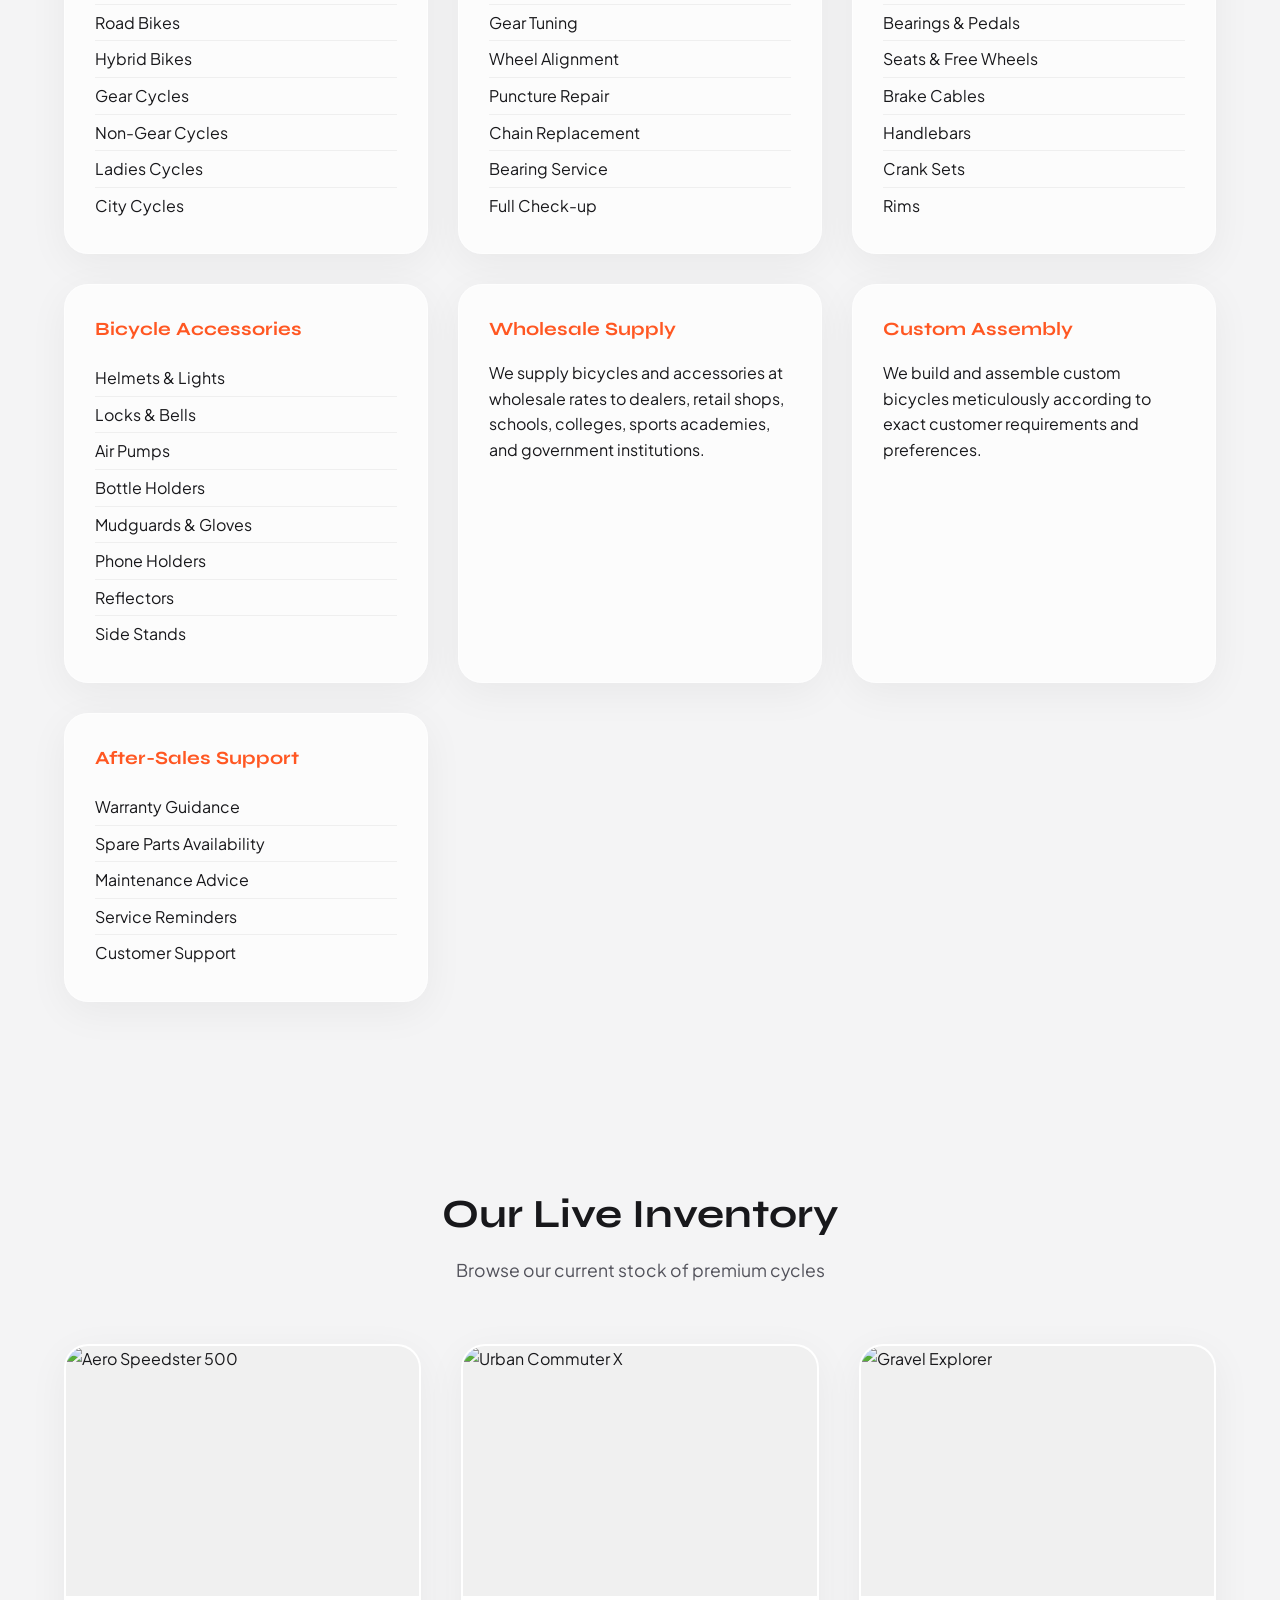
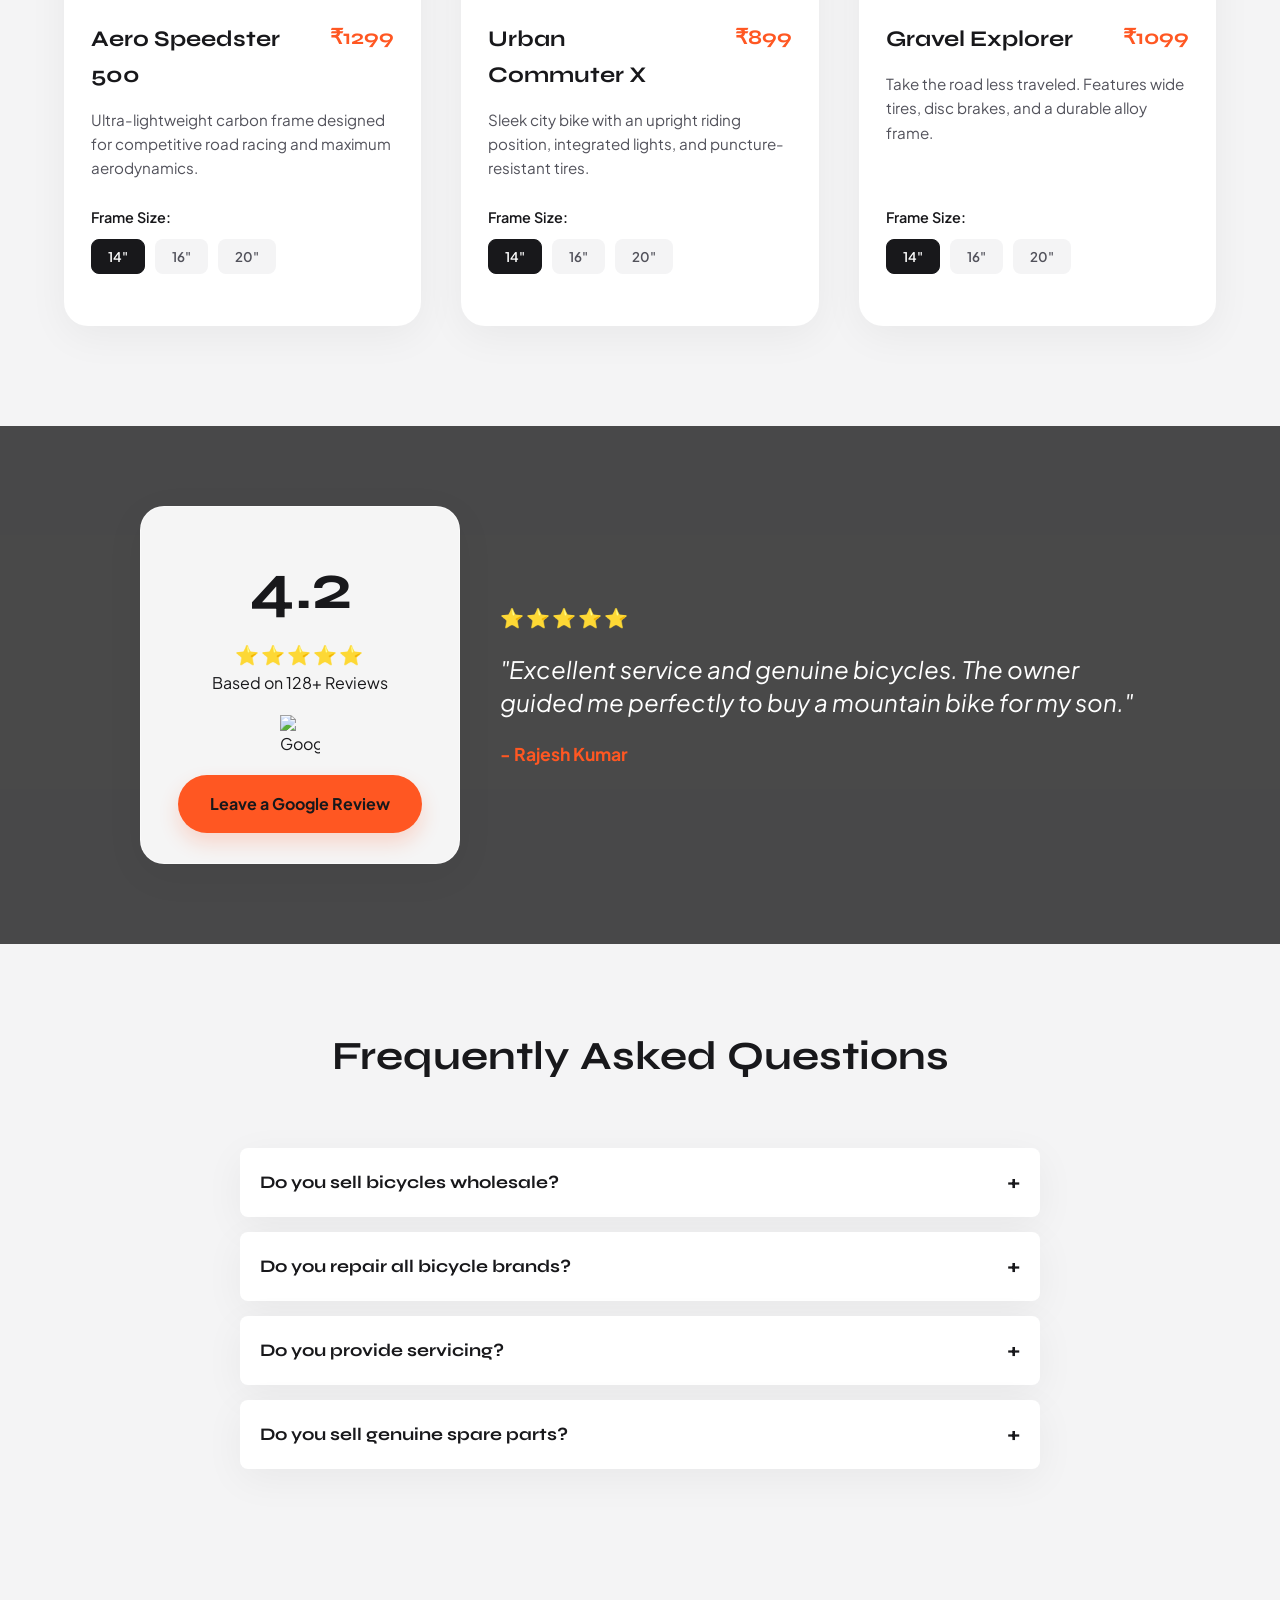
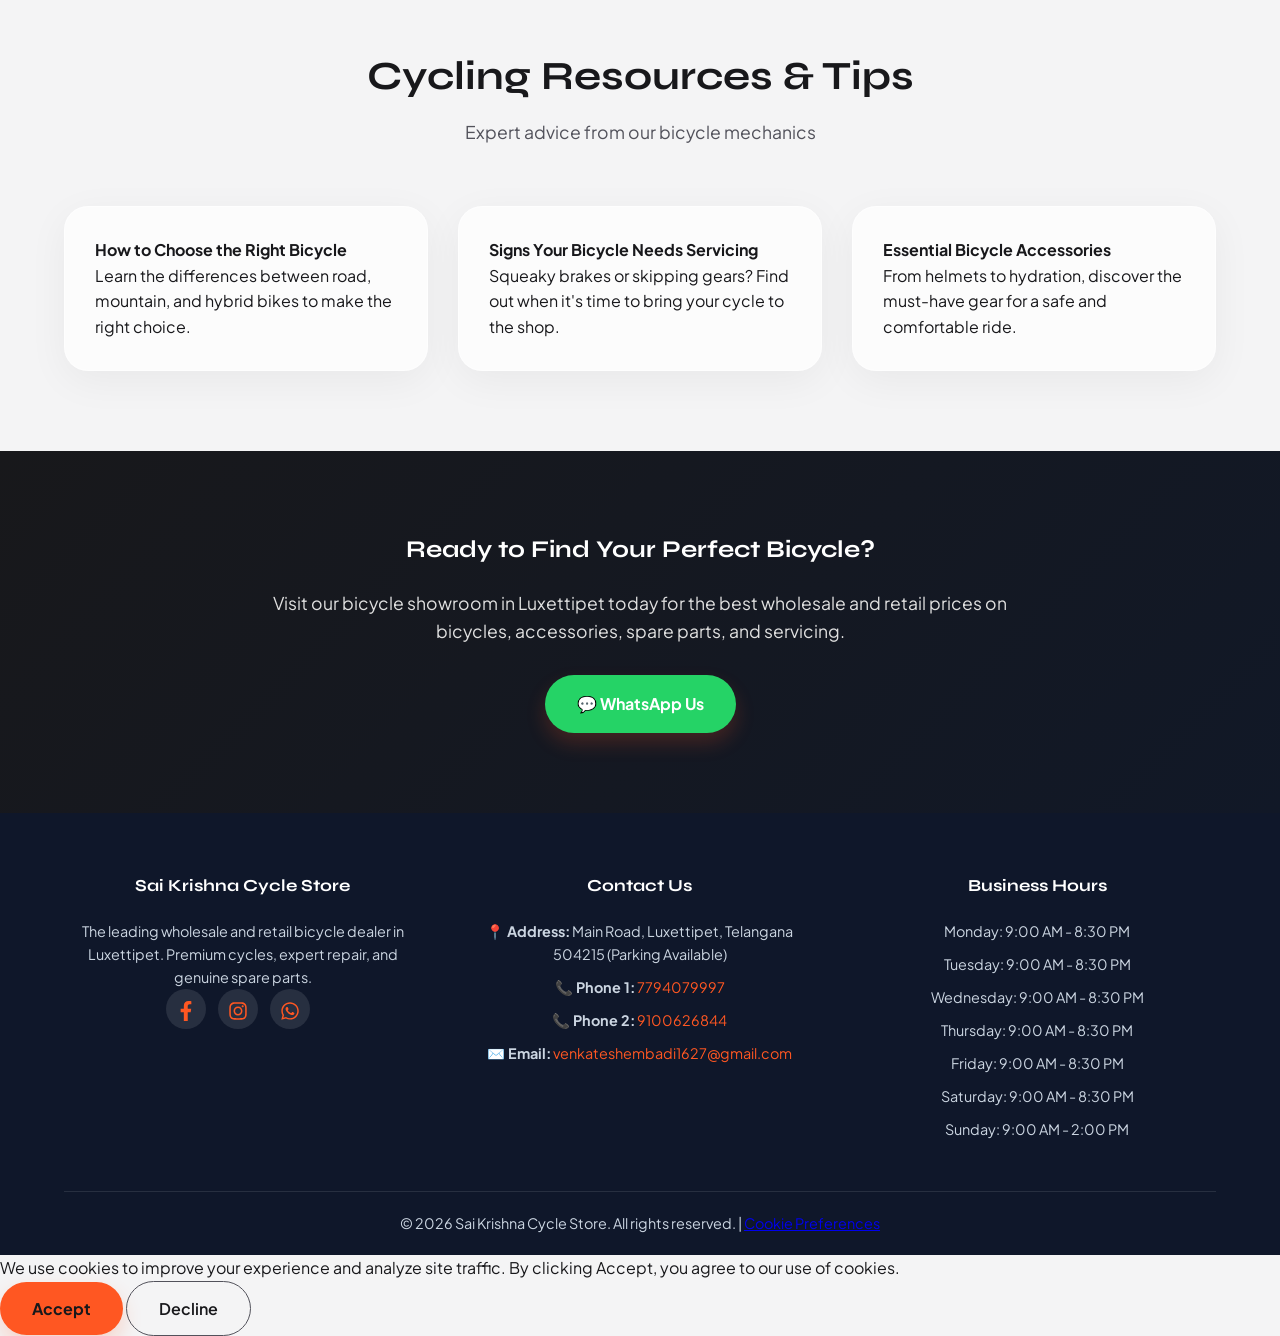
==== commit 972dc18d: "UI Tweaks: Remove 'Request Pricing' button from Wholesale Supply service card" ====
--- a/index.html
+++ b/index.html
@@ -359,7 +359,6 @@
                 <div class="service-card glass-card">
                     <h3>Wholesale Supply</h3>
                     <p>We supply bicycles and accessories at wholesale rates to dealers, retail shops, schools, colleges, sports academies, and government institutions.</p>
-                    <a href="tel:9100626844" class="btn btn-outline btn-small">Request Pricing</a>
                 </div>
                 <div class="service-card glass-card">
                     <h3>Custom Assembly</h3>
